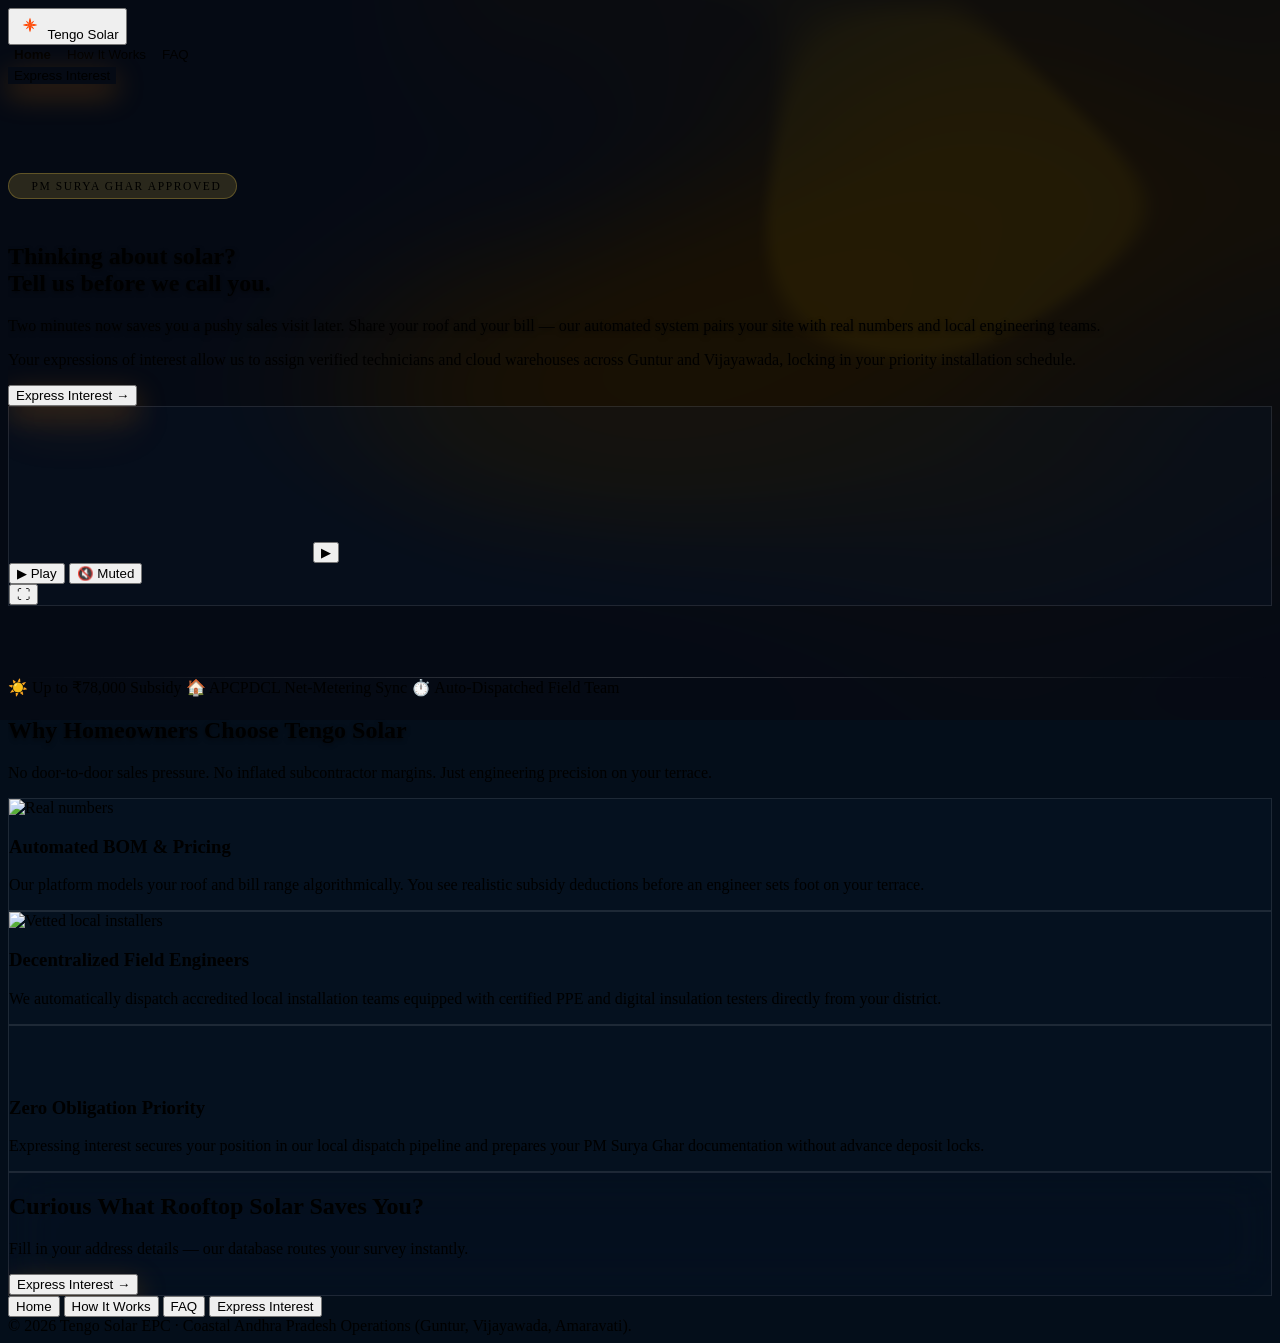
==== index.html @ feb2b3e4 "Change greeting from 'Hello' to 'Goodbye'" ====
<!DOCTYPE html>
<html class="dark" lang="en">
<head>
<meta charset="utf-8">
<meta content="width=device-width, initial-scale=1.0" name="viewport">
    <title>TENGOSOLAR — On-Demand Rooftop Solar in Andhra Pradesh</title>
    <link rel="icon" type="image/png" sizes="48x48" href="/favicon-48x48.png">
    <meta name="description" content="Tengosolar is an upcoming Indian renewable EPC platform solving everyday energy problems with a decentralized, on-demand approach. We provide Tier-1 solar systems, expert installation, and hassle-free PM Surya Ghar subsidy processing.">
    <meta name="robots" content="index, follow">

    <!-- Open Graph Tags -->
    <meta property="og:title" content="TENGOSOLAR — Rooftop Solar in Andhra Pradesh">
    <meta property="og:description" content="Decentralized on-demand solar EPC. Zero power bills with PM Surya Ghar subsidy integration.">
    <meta property="og:url" content="https://tengosolar.com">
    <meta property="og:type" content="website">

    <script src="https://cdn.tailwindcss.com?plugins=forms,container-queries"></script>
    <script id="tailwind-config">
        tailwind.config = {
            darkMode: "class",
            theme: {
                extend: {
                    colors: {
                        "primary-fixed-dim": "#eec200",
                        "surface-container-high": "#202b38",
                        "sky-rim": "#1A3550",
                        "on-secondary": "#053900",
                        "on-background": "#d8e3f5",
                        "surface-variant": "#2b3643",
                        "tertiary-container": "#ffcc8a",
                        "text-muted": "#d1d5db",
                        "secondary-fixed": "#79ff5b",
                        "on-primary": "#3c2f00",
                        "surface": "#091420",
                        "on-secondary-container": "#0f6d00",
                        "surface-container-low": "#121c29",
                        "cyber-lime": "#39FF14",
                        "background": "#091420",
                        "sky-mid": "#0E2038",
                        "primary": "#fff0cc",
                        "text-body": "#e5e7eb",
                        "sun-core": "#FFD84D",
                        "sky-deep": "#071525",
                        "sky-void": "#040E1A",
                        "sun-deep": "#E07B0A",
                        "leaf": "#22C55E",
                        "cyan": "#06B6D4"
                    },
                    borderRadius: {
                        "DEFAULT": "0.25rem",
                        "lg": "0.5rem",
                        "xl": "0.75rem",
                        "full": "9999px"
                    },
                    spacing: {
                        "section": "80px",
                        "nav-max": "900px",
                        "medium": "18px",
                        "standard": "24px",
                        "tight": "8px",
                        "container-max": "1000px",
                        "large": "48px"
                    },
                    fontFamily: {
                        "data-mono": ["JetBrains Mono", "monospace"],
                        "headline-sm": ["Outfit", "sans-serif"],
                        "headline-lg-mobile": ["Outfit", "sans-serif"],
                        "headline-lg": ["Outfit", "sans-serif"],
                        "body-lg": ["Inter", "sans-serif"],
                        "label-caps": ["JetBrains Mono", "monospace"],
                        "headline-md": ["Outfit", "sans-serif"],
                        "button": ["Inter", "sans-serif"],
                        "body-md": ["Inter", "sans-serif"]
                    }
                }
            }
        }
    </script>

    <link href="https://fonts.googleapis.com/css2?family=Inter:wght@400;500;600&family=JetBrains+Mono:wght@400;600;700&family=Outfit:wght@400;500;600;700;800;900&display=swap" rel="stylesheet">
    <script src="https://cdnjs.cloudflare.com/ajax/libs/jspdf/2.5.1/jspdf.umd.min.js"></script>
    <script src="https://cdn.jsdelivr.net/npm/@supabase/supabase-js@2"></script>

    <style>
        body {
            background-color: #040E1A;
            color: theme("colors.on-background");
            min-height: 100vh;
            display: flex;
            flex-direction: column;
            overflow-x: hidden;
        }
        .text-shadow-subtle {
            text-shadow: 0 2px 4px rgba(0, 0, 0, 0.5);
        }
        .glass-card {
            background: rgba(14, 32, 56, 0.2);
            backdrop-filter: blur(24px);
            border: 1px solid rgba(255, 255, 255, 0.1);
        }
        .glass-card-dark {
            background: rgba(4, 14, 26, 0.65);
            backdrop-filter: blur(24px);
            border: 1px solid rgba(255, 255, 255, 0.12);
        }
        .glow-shadow {
            box-shadow: 0 10px 30px rgba(224, 123, 10, 0.3);
        }
        .pulse-dot {
            animation: pulse 2s infinite;
        }
        @keyframes pulse {
            0% { opacity: 1; transform: scale(1); }
            50% { opacity: 0.5; transform: scale(1.2); }
            100% { opacity: 1; transform: scale(1); }
        }
        .reveal {
            opacity: 0;
            transform: translateY(30px);
            transition: all 0.8s ease-out;
        }
        .reveal.active {
            opacity: 1;
            transform: translateY(0);
        }
        @keyframes fadeinView {
            from { opacity: 0; transform: translateY(6px); }
            to { opacity: 1; transform: translateY(0); }
        }

        /* Form Inputs */
        .form-input, .form-select, textarea.form-input {
            background-color: rgba(4, 14, 26, 0.8) !important;
            backdrop-filter: blur(10px);
            border: 1px solid rgba(255, 255, 255, 0.2) !important;
            color: #ffffff !important;
            border-radius: theme("borderRadius.DEFAULT");
            padding: 0.7rem 0.9rem;
            width: 100%;
            font-family: theme("fontFamily.body-md");
            font-size: 0.9rem;
            transition: all 0.2s ease;
            outline: none !important;
            box-shadow: none !important;
        }
        .form-input:focus, .form-select:focus, textarea.form-input:focus {
            border-color: theme("colors.sun-core") !important;
            background-color: #071525 !important;
            color: #ffffff !important;
            box-shadow: 0 0 0 2px rgba(255, 216, 77, 0.3) !important;
        }
        .form-input::placeholder {
            color: theme("colors.text-muted") !important;
            opacity: 0.7;
        }
        .form-select option {
            background-color: theme("colors.sky-deep");
            color: #ffffff;
        }
        .form-select:disabled {
            opacity: 0.45;
            cursor: not-allowed;
        }

        .progress-bar-container {
            background-color: rgba(255, 255, 255, 0.1);
            border-radius: theme("borderRadius.full");
            height: 4px;
            overflow: hidden;
            margin-bottom: 2rem;
        }
        .progress-bar-fill {
            background: linear-gradient(90deg, theme("colors.sun-deep"), theme("colors.sun-core"));
            height: 100%;
            width: 0%;
            transition: width 0.35s ease;
        }
        .eyebrow {
            display: inline-flex;
            align-items: center;
            gap: 0.5rem;
            font-family: theme("fontFamily.label-caps");
            font-size: 0.72rem;
            letter-spacing: 0.14em;
            text-transform: uppercase;
            color: theme("colors.sun-core");
            background: rgba(255, 216, 77, 0.15);
            backdrop-filter: blur(4px);
            border: 1px solid rgba(255, 216, 77, 0.25);
            padding: 0.4rem 0.9rem;
            border-radius: 999px;
            margin-bottom: 1.5rem;
        }
        .hero-bg {
            position: relative;
            padding: 5.5rem 0 4.5rem;
            overflow: hidden;
        }
        .hero-bg::after {
            content: "";
            position: absolute;
            left: 0; right: 0; bottom: 0;
            height: 1px;
            background: linear-gradient(90deg, transparent, rgba(255, 255, 255, 0.2), transparent);
        }
        details.faq-item {
            background: rgba(14, 32, 56, 0.2);
            backdrop-filter: blur(16px);
            border: 1px solid rgba(255, 255, 255, 0.1);
            border-radius: theme("borderRadius.lg");
            overflow: hidden;
            margin-bottom: 0.7rem;
        }
        details.faq-item summary {
            padding: 1rem 1.2rem;
            cursor: pointer;
            font-weight: 600;
            color: #fff;
            font-size: 0.9rem;
            list-style: none;
            display: flex;
            justify-content: space-between;
            align-items: center;
            gap: 1rem;
        }
        details.faq-item summary::-webkit-details-marker {
            display: none;
        }
        details.faq-item summary::after {
            content: "+";
            color: theme("colors.sun-core");
            font-size: 1.3rem;
            flex-shrink: 0;
            transition: transform 0.2s ease;
        }
        details.faq-item[open] summary::after {
            transform: rotate(45deg);
        }
        details.faq-item .faq-body {
            padding: 0 1.2rem 1.1rem;
            color: theme("colors.text-muted");
            font-size: 0.85rem;
            line-height: 1.6;
        }
        .seg {
            display: grid;
            grid-template-columns: 1fr 1fr;
            gap: 0.6rem;
        }
        .seg-btn {
            background: rgba(4, 14, 26, 0.5);
            backdrop-filter: blur(8px);
            border: 1px solid rgba(255, 255, 255, 0.1);
            border-radius: theme("borderRadius.DEFAULT");
            color: theme("colors.text-muted");
            font-size: 0.88rem;
            font-weight: 600;
            padding: 0.7rem;
            cursor: pointer;
            text-align: center;
            transition: all 0.15s ease;
        }
        .seg-btn.active {
            border-color: theme("colors.sun-core");
            color: theme("colors.sun-core");
            background: rgba(255, 216, 77, 0.1);
        }
        .check-row {
            display: flex;
            align-items: center;
            gap: 0.5rem;
            margin-top: 0.55rem;
            font-size: 0.8rem;
            color: theme("colors.text-muted");
            cursor: pointer;
        }
        .check-row input[type="checkbox"] {
            width: 16px;
            height: 16px;
            accent-color: theme("colors.sun-core");
            cursor: pointer;
        }

        /* Validation Alerts */
        .field-error {
            display: none;
            color: #ffb4ab !important;
            font-size: 0.75rem;
            margin-top: 0.35rem;
            font-weight: 500;
        }
        .field.invalid input, .field.invalid select, .field.invalid textarea {
            border: 1.5px solid #ffb4ab !important;
            background-color: rgba(147, 0, 10, 0.2) !important;
        }
        .field.invalid .field-error {
            display: block !important;
        }

        #toast {
            position: fixed;
            bottom: 1.5rem;
            left: 50%;
            transform: translateX(-50%) translateY(20px);
            background: rgba(14, 32, 56, 0.95);
            backdrop-filter: blur(12px);
            border: 1px solid #ffb4ab;
            color: #fff;
            font-size: 0.88rem;
            font-weight: 500;
            padding: 0.8rem 1.4rem;
            border-radius: theme("borderRadius.lg");
            opacity: 0;
            visibility: hidden;
            transition: all 0.25s ease;
            z-index: 999;
            box-shadow: 0 10px 30px rgba(0,0,0,0.5);
        }
        #toast.show {
            opacity: 1;
            visibility: visible;
            transform: translateX(-50%) translateY(0);
        }
        .btn-ghost {
            background: rgba(255, 255, 255, 0.05);
            backdrop-filter: blur(8px);
            border: 1px solid rgba(255, 255, 255, 0.15);
            color: #fff;
            font-weight: 600;
            font-size: 0.9rem;
            padding: 0.75rem 1.4rem;
            border-radius: theme("borderRadius.lg");
            cursor: pointer;
            transition: border-color 0.2s;
        }
        .btn-ghost:hover {
            border-color: theme("colors.sun-core");
        }
        .icon-sprite {
            width: 48px;
            height: 48px;
            background-image: url(https://lh3.googleusercontent.com/aida-public/[base64]);
            background-size: 200% 200%;
            display: inline-block;
        }
        .icon-leaf { background-position: 100% 100%; }
        .bg-architectural {
            background-image: url(https://lh3.googleusercontent.com/aida-public/[base64]);
            background-size: cover;
            background-position: center;
            background-attachment: fixed;
            position: relative;
        }
        .bg-architectural::before {
            content: "";
            position: absolute;
            inset: 0;
            background: rgba(4, 14, 26, 0.75);
            backdrop-filter: blur(4px);
        }
        #shader-container {
            position: fixed;
            inset: 0;
            width: 100%;
            height: 100%;
            z-index: -10;
            pointer-events: none;
        }
        .nav-link {
            background: none;
            border: none;
            color: theme("colors.text-muted");
            text-decoration: none;
            cursor: pointer;
            transition: color 0.15s ease;
        }
        .nav-link:hover { color: #fff; }
        .nav-link.active {
            color: theme("colors.sun-core");
            border-bottom: 2px solid theme("colors.sun-core");
            padding-bottom: 4px;
            font-weight: bold;
        }
        .view {
            display: none !important;
            width: 100%;
            min-height: calc(100vh - 70px);
        }
        .view.active {
            display: block !important;
            position: relative;
            animation: fadeinView 0.4s ease forwards;
        }
        main {
            display: block !important;
            overflow: hidden;
        }
    </style>
</head>
<body class="font-body-md text-body-md antialiased relative overflow-x-hidden">

<!-- Ambient Solar Background Shader -->
<div id="shader-container">
    <div class="fixed inset-0 w-full h-full" style="display:block;">
        <canvas id="shader-canvas-ANIMATION_19" style="display:block;width:100%;height:100%" width="1280" height="720"></canvas>
        <script>
        (function() {
            const canvas = document.getElementById('shader-canvas-ANIMATION_19');
            function syncSize() {
                const w = canvas.clientWidth || 1280;
                const h = canvas.clientHeight || 720;
                if (canvas.width !== w || canvas.height !== h) {
                    canvas.width = w;
                    canvas.height = h;
                }
            }
            if (typeof ResizeObserver !== 'undefined') {
                new ResizeObserver(syncSize).observe(canvas);
            }
            syncSize();

            const gl = canvas.getContext('webgl') || canvas.getContext('experimental-webgl');
            if (!gl) return;
            const vs = `attribute vec2 a_position;
            varying vec2 v_texCoord;
            void main() {
                v_texCoord = a_position * 0.5 + 0.5;
                gl_Position = vec4(a_position, 0.0, 1.0);
            }`;
            const fs = `precision highp float;
            varying vec2 v_texCoord;
            uniform float u_time;
            uniform vec2 u_resolution;
            uniform vec2 u_mouse;

            float hash(vec2 p) {
                return fract(sin(dot(p, vec2(127.1, 311.7))) * 43758.5453123);
            }

            float noise(vec2 p) {
                vec2 i = floor(p);
                vec2 f = fract(p);
                f = f * f * (3.0 - 2.0 * f);
                return mix(mix(hash(i + vec2(0.0, 0.0)), hash(i + vec2(1.0, 0.0)), f.x),
                           mix(hash(i + vec2(0.0, 1.0)), hash(i + vec2(1.0, 1.0)), f.x), f.y);
            }

            void main() {
                vec2 uv = v_texCoord;
                vec2 mouse = u_mouse / u_resolution;
                vec3 color = vec3(0.02, 0.04, 0.08); 
                float n1 = noise(uv * 1.5 + u_time * 0.05);
                float n2 = noise(uv * 3.0 - u_time * 0.08 + n1 * 0.3);
                vec3 solarGold = vec3(1.0, 0.84, 0.0);
                vec3 solarAmber = vec3(0.96, 0.65, 0.14);
                float dist = distance(uv, mouse);
                float mouseGlow = smoothstep(0.35, 0.0, dist) * 0.2;
                float filaments = smoothstep(0.3, 0.8, n1 * 0.6 + n2 * 0.4 + mouseGlow);
                color = mix(color, solarAmber * 0.1, filaments);
                color = mix(color, solarGold, smoothstep(0.7, 0.75, n2) * 0.05);
                gl_FragColor = vec4(color, 1.0);
            }`;

            function cs(type, src) {
                const s = gl.createShader(type);
                gl.shaderSource(s, src);
                gl.compileShader(s);
                return s;
            }
            const prog = gl.createProgram();
            gl.attachShader(prog, cs(gl.VERTEX_SHADER, vs));
            gl.attachShader(prog, cs(gl.FRAGMENT_SHADER, fs));
            gl.linkProgram(prog);
            gl.useProgram(prog);
            const buf = gl.createBuffer();
            gl.bindBuffer(gl.ARRAY_BUFFER, buf);
            gl.bufferData(gl.ARRAY_BUFFER, new Float32Array([-1,-1, 1,-1, -1,1, 1,1]), gl.STATIC_DRAW);
            const pos = gl.getAttribLocation(prog, 'a_position');
            gl.enableVertexAttribArray(pos);
            gl.vertexAttribPointer(pos, 2, gl.FLOAT, false, 0, 0);

            const uTime = gl.getUniformLocation(prog, 'u_time');
            const uRes = gl.getUniformLocation(prog, 'u_resolution');
            const uMouse = gl.getUniformLocation(prog, 'u_mouse');

            let mouse = { x: canvas.width / 2, y: canvas.height / 2 };
            window.addEventListener('mousemove', (event) => {
                const rect = canvas.getBoundingClientRect();
                if (rect.width && rect.height) {
                    const nx = (event.clientX - rect.left) / rect.width;
                    const ny = 1.0 - (event.clientY - rect.top) / rect.height;
                    mouse.x = nx * canvas.width;
                    mouse.y = ny * canvas.height;
                }
            });

            function render(t) {
                if (typeof ResizeObserver === 'undefined') syncSize();
                gl.viewport(0, 0, canvas.width, canvas.height);
                if (uTime) gl.uniform1f(uTime, t * 0.001);
                if (uRes) gl.uniform2f(uRes, canvas.width, canvas.height);
                if (uMouse) gl.uniform2f(uMouse, mouse.x, mouse.y);
                gl.drawArrays(gl.TRIANGLE_STRIP, 0, 4);
                requestAnimationFrame(render);
            }
            render(0);
        })();
        </script>
    </div>
</div>

<!-- Top Navigation -->
<nav class="fixed top-0 w-full z-50 bg-sky-mid/70 backdrop-blur-xl border-b border-white/10 shadow-[0_4px_20px_rgba(224,123,10,0.1)]">
    <div class="flex justify-between items-center px-standard py-medium max-w-nav-max mx-auto">
        <button class="nav-brand font-headline-md text-headline-md font-bold text-sun-core tracking-tighter flex items-center gap-2 cursor-pointer bg-transparent border-none p-0" onclick="goTo('home')">
            <svg class="logo-mark" height="28" style="flex-shrink:0;" viewBox="0 0 200 200" width="28">
                <defs>
                    <radialGradient cx="100" cy="100" gradientUnits="userSpaceOnUse" id="rg1_nav" r="66">
                        <stop offset="0%" stop-color="#FFFAAA"></stop>
                        <stop offset="28%" stop-color="#FFC200"></stop>
                        <stop offset="70%" stop-color="#FF7800"></stop>
                        <stop offset="100%" stop-color="#FF4400"></stop>
                    </radialGradient>
                    <filter height="180%" id="f1_nav" width="180%" x="-40%" y="-40%">
                        <feGaussianBlur result="blur" stdDeviation="3"></feGaussianBlur>
                        <feMerge><feMergeNode in="blur"></feMergeNode><feMergeNode in="SourceGraphic"></feMergeNode></feMerge>
                    </filter>
                </defs>
                <g filter="url(#f1_nav)" transform="translate(100,100)">
                    <polygon fill="url(#rg1_nav)" points="0,-52 -8,-22 0,-13 8,-22"></polygon>
                    <polygon fill="url(#rg1_nav)" points="0,-52 -8,-22 0,-13 8,-22" transform="rotate(90)"></polygon>
                    <polygon fill="url(#rg1_nav)" points="0,-52 -8,-22 0,-13 8,-22" transform="rotate(180)"></polygon>
                    <polygon fill="url(#rg1_nav)" points="0,-52 -8,-22 0,-13 8,-22" transform="rotate(270)"></polygon>
                    <polygon fill="url(#rg1_nav)" opacity="0.82" points="0,-42 -5,-19 0,-13 5,-19" transform="rotate(45)"></polygon>
                    <polygon fill="url(#rg1_nav)" opacity="0.82" points="0,-42 -5,-19 0,-13 5,-19" transform="rotate(135)"></polygon>
                    <polygon fill="url(#rg1_nav)" opacity="0.82" points="0,-42 -5,-19 0,-13 5,-19" transform="rotate(225)"></polygon>
                    <polygon fill="url(#rg1_nav)" opacity="0.82" points="0,-42 -5,-19 0,-13 5,-19" transform="rotate(315)"></polygon>
                    <circle fill="url(#rg1_nav)" r="13.5"></circle>
                    <circle fill="#FFFEF0" opacity="0.96" r="3.2"></circle>
                </g>
            </svg>
            <span class="bg-gradient-to-r from-white to-sun-core bg-clip-text text-transparent">Tengo Solar</span>
        </button>
        <div class="hidden md:flex items-center gap-standard font-label-caps text-label-caps">
            <button class="nav-link active text-white" data-view="home" onclick="goTo('home')">Home</button>
            <button class="nav-link text-white" data-view="how" onclick="goTo('how')">How It Works</button>
            <button class="nav-link text-white" data-view="faq" onclick="goTo('faq')">FAQ</button>
        </div>
        <button class="bg-gradient-to-r from-sun-core to-sun-deep text-on-primary font-button text-button px-standard py-tight rounded-full glow-shadow hover:scale-95 duration-150 transition-transform nav-link" data-view="contact" onclick="goTo('contact')">Express Interest</button>
    </div>
</nav>

<!-- Main Container -->
<main class="pt-[70px] z-10 w-full relative h-full">

<!-- ══════════ HOME VIEW ══════════ -->
<section class="view active" id="view-home">
    <div class="hero-bg relative">
        <div class="max-w-container-max mx-auto px-standard relative z-10 pt-6">
            <div class="flex flex-col md:flex-row items-center gap-8">
                <div class="flex-1 text-center md:text-left">
                    <span class="eyebrow"><span class="pulse-dot w-[6px] h-[6px] rounded-full bg-cyber-lime inline-block"></span> PM Surya Ghar Approved</span>
                    <h1 class="font-headline-lg-mobile md:font-headline-lg text-headline-lg-mobile md:text-headline-lg text-white mb-4 text-shadow-subtle">
                        Thinking about solar?<br>Tell us <span class="text-sun-core">before</span> we call you.
                    </h1>
                    <p class="text-text-body text-base md:text-lg max-w-[480px] mx-auto md:mx-0 mb-4 text-shadow-subtle">
                        Two minutes now saves you a pushy sales visit later. Share your roof and your bill — our automated system pairs your site with real numbers and local engineering teams.
                    </p>
                    <p class="text-text-muted text-sm max-w-[480px] mx-auto md:mx-0 mb-8">
                        Your expressions of interest allow us to assign verified technicians and cloud warehouses across Guntur and Vijayawada, locking in your priority installation schedule.
                    </p>
                    <button class="bg-gradient-to-r from-sun-core to-sun-deep text-on-primary font-button text-button px-[1.8rem] py-[0.85rem] rounded-md glow-shadow hover:-translate-y-1 duration-150 transition-transform inline-flex items-center gap-2 cursor-pointer" onclick="goTo('contact')">
                        Express Interest →
                    </button>
                </div>

                <!-- Video Showcase -->
                <div class="flex-1 w-full glass-card rounded-2xl overflow-hidden p-2.5 relative group">
                    <div class="w-full aspect-video rounded-xl overflow-hidden relative shadow-2xl bg-sky-deep/80 flex items-center justify-center">
                        <video 
                            id="heroVideo" 
                            class="w-full h-full object-cover rounded-xl cursor-pointer" 
                            playsinline 
                            preload="metadata" 
                            poster="https://lh3.googleusercontent.com/aida-public/[base64]" 
                            onclick="togglePlayPause()">
                            <source src="advideo.mp4" type="video/mp4">
                            Your browser does not support the video tag.
                        </video>

                        <button 
                            id="centerPlayBtn" 
                            class="absolute w-16 h-16 rounded-full bg-sun-core/90 text-sky-void shadow-2xl flex items-center justify-center text-2xl pl-1 transition-transform transform hover:scale-110 active:scale-95 z-20 cursor-pointer backdrop-blur-sm" 
                            onclick="togglePlayPause()" 
                            aria-label="Play Video">
                            ▶
                        </button>

                        <div class="absolute bottom-0 inset-x-0 p-4 bg-gradient-to-t from-sky-void/90 via-sky-void/50 to-transparent flex items-center justify-between z-20 opacity-0 group-hover:opacity-100 transition-opacity duration-300">
                            <div class="flex items-center gap-3">
                                <button 
                                    id="playPauseBtn" 
                                    onclick="togglePlayPause()" 
                                    class="bg-white/10 hover:bg-white/20 text-white rounded-lg px-3 py-1.5 text-xs font-semibold backdrop-blur-md border border-white/10 flex items-center gap-1.5 transition-colors cursor-pointer">
                                    <span id="playIcon">▶ Play</span>
                                </button>
                                <button 
                                    id="muteBtn" 
                                    onclick="toggleMute()" 
                                    class="bg-white/10 hover:bg-white/20 text-white rounded-lg px-3 py-1.5 text-xs font-semibold backdrop-blur-md border border-white/10 flex items-center gap-1.5 transition-colors cursor-pointer">
                                    <span id="muteIcon">🔇 Muted</span>
                                </button>
                            </div>
                            <button 
                                onclick="toggleFullscreen()" 
                                class="bg-white/10 hover:bg-white/20 text-white rounded-lg px-3 py-1.5 text-xs font-semibold backdrop-blur-md border border-white/10 transition-colors cursor-pointer" 
                                title="Fullscreen">
                                ⛶
                            </button>
                        </div>
                    </div>
                </div>
            </div>
        </div>
    </div>

    <!-- Center Trust Badges -->
    <div class="px-standard relative z-10">
        <div class="flex justify-center items-center gap-3 flex-wrap py-2.5 px-6 my-6 border border-white/10 bg-sky-mid/40 backdrop-blur-md rounded-full max-w-fit mx-auto shadow-lg reveal active">
            <span class="flex items-center gap-2 text-sm text-text-body bg-white/5 border border-white/10 px-3 py-1.5 rounded-full">☀️ Up to ₹78,000 Subsidy</span>
            <span class="flex items-center gap-2 text-sm text-text-body bg-white/5 border border-white/10 px-3 py-1.5 rounded-full">🏠 APCPDCL Net-Metering Sync</span>
            <span class="flex items-center gap-2 text-sm text-text-body bg-white/5 border border-white/10 px-3 py-1.5 rounded-full">⏱️ Auto-Dispatched Field Team</span>
        </div>
    </div>

    <!-- Value Proposition Cards -->
    <div class="py-[4.5rem] px-standard max-w-container-max mx-auto relative z-10 reveal active">
        <div class="text-center mb-12">
            <h2 class="font-headline-md text-headline-md text-white mb-3 text-shadow-subtle">Why Homeowners Choose Tengo Solar</h2>
            <p class="text-text-muted text-base max-w-[480px] mx-auto">No door-to-door sales pressure. No inflated subcontractor margins. Just engineering precision on your terrace.</p>
        </div>
        <div class="grid grid-cols-1 md:grid-cols-3 gap-6">
            <div class="glass-card rounded-xl p-[1.8rem] text-center hover:-translate-y-2 transition-transform duration-300">
                <img alt="Real numbers" class="w-24 h-24 mx-auto mb-4 object-contain filter drop-shadow-[0_0_15px_rgba(224,123,10,0.4)]" src="https://lh3.googleusercontent.com/aida-public/[base64]">
                <h3 class="font-headline-sm text-lg text-white mb-2">Automated BOM &amp; Pricing</h3>
                <p class="text-text-muted text-sm">Our platform models your roof and bill range algorithmically. You see realistic subsidy deductions before an engineer sets foot on your terrace.</p>
            </div>
            <div class="glass-card rounded-xl p-[1.8rem] text-center hover:-translate-y-2 transition-transform duration-300">
                <img alt="Vetted local installers" class="w-24 h-24 mx-auto mb-4 object-contain filter drop-shadow-[0_0_15px_rgba(224,123,10,0.4)]" src="https://lh3.googleusercontent.com/aida-public/[base64]">
                <h3 class="font-headline-sm text-lg text-white mb-2">Decentralized Field Engineers</h3>
                <p class="text-text-muted text-sm">We automatically dispatch accredited local installation teams equipped with certified PPE and digital insulation testers directly from your district.</p>
            </div>
            <div class="glass-card rounded-xl p-[1.8rem] text-center hover:-translate-y-2 transition-transform duration-300">
                <div class="icon-sprite icon-leaf mx-auto mb-4 scale-125"></div>
                <h3 class="font-headline-sm text-lg text-white mb-2">Zero Obligation Priority</h3>
                <p class="text-text-muted text-sm">Expressing interest secures your position in our local dispatch pipeline and prepares your PM Surya Ghar documentation without advance deposit locks.</p>
            </div>
        </div>
    </div>

    <!-- CTA Banner -->
    <div class="text-center py-[4rem] px-standard bg-architectural reveal active">
        <div class="relative z-10 max-w-2xl mx-auto glass-card p-10 rounded-2xl">
            <h2 class="font-headline-md text-2xl text-white mb-3">Curious What Rooftop Solar Saves You?</h2>
            <p class="text-text-body text-base mb-8">Fill in your address details — our database routes your survey instantly.</p>
            <button class="bg-gradient-to-r from-sun-core to-sun-deep text-on-primary font-button text-button px-[2rem] py-[1rem] rounded-md glow-shadow hover:-translate-y-1 duration-150 transition-transform inline-flex items-center gap-2 cursor-pointer" onclick="goTo('contact')">
                Express Interest →
            </button>
        </div>
    </div>
</section>

<!-- ══════════ HOW IT WORKS VIEW ══════════ -->
<section class="view" id="view-how">
    <div class="text-center py-[4rem] px-standard relative">
        <h1 class="font-headline-lg-mobile md:text-[2.5rem] text-white mb-3 font-bold text-shadow-subtle">How It Works</h1>
        <p class="text-text-muted text-base max-w-[460px] mx-auto">From instant digital allocation to switching on your bidirectional net meter.</p>
    </div>
    <div class="max-w-[620px] mx-auto px-standard pb-[4.5rem] flex flex-col gap-5 relative z-10 reveal active">
        <div class="glass-card rounded-xl p-[1.4rem] px-[1.6rem] flex gap-5 items-start">
            <div class="font-data-mono text-base font-bold text-sun-core bg-sun-core/10 border border-sun-core/25 w-[36px] h-[36px] rounded-full flex items-center justify-center shrink-0">1</div>
            <div>
                <h3 class="font-headline-sm text-[1.1rem] text-white mb-1">Enter Your Rooftop Address</h3>
                <p class="text-text-muted text-[0.9rem]">Select your district and mandal. The platform algorithmically checks solar irradiance and runs a preliminary bill-to-kW calculation.</p>
            </div>
        </div>
        <div class="glass-card rounded-xl p-[1.4rem] px-[1.6rem] flex gap-5 items-start">
            <div class="font-data-mono text-base font-bold text-sun-core bg-sun-core/10 border border-sun-core/25 w-[36px] h-[36px] rounded-full flex items-center justify-center shrink-0">2</div>
            <div>
                <h3 class="font-headline-sm text-[1.1rem] text-white mb-1">Automated Engineer Allocation</h3>
                <p class="text-text-muted text-[0.9rem]">Our database trigger auto-assigns the closest certified technician who receives site coordinates and navigation details on their field portal.</p>
            </div>
        </div>
        <div class="glass-card rounded-xl p-[1.4rem] px-[1.6rem] flex gap-5 items-start">
            <div class="font-data-mono text-base font-bold text-sun-core bg-sun-core/10 border border-sun-core/25 w-[36px] h-[36px] rounded-full flex items-center justify-center shrink-0">3</div>
            <div>
                <h3 class="font-headline-sm text-[1.1rem] text-white mb-1">Rooftop Technical Survey</h3>
                <p class="text-text-muted text-[0.9rem]">The engineer measures cable runs, verifies your APCPDCL consumer service number, and inspects RCC anchor points directly on-site.</p>
            </div>
        </div>
        <div class="glass-card rounded-xl p-[1.4rem] px-[1.6rem] flex gap-5 items-start">
            <div class="font-data-mono text-base font-bold text-sun-core bg-sun-core/10 border border-sun-core/25 w-[36px] h-[36px] rounded-full flex items-center justify-center shrink-0">4</div>
            <div>
                <h3 class="font-headline-sm text-[1.1rem] text-white mb-1">Warehouse Dispatch &amp; Installation</h3>
                <p class="text-text-muted text-[0.9rem]">Tier-1 bifacial panels, dual-MPPT inverters, and structural rails are dispatched from local partner stockists straight to your doorstep.</p>
            </div>
        </div>
        <div class="glass-card rounded-xl p-[1.4rem] px-[1.6rem] flex gap-5 items-start">
            <div class="font-data-mono text-base font-bold text-sun-core bg-sun-core/10 border border-sun-core/25 w-[36px] h-[36px] rounded-full flex items-center justify-center shrink-0">5</div>
            <div>
                <h3 class="font-headline-sm text-[1.1rem] text-white mb-1">Net-Meter Testing &amp; Direct Subsidy</h3>
                <p class="text-text-muted text-[0.9rem]">DISCOM commissions the bidirectional meter. Your ₹78,000 central subsidy is credited directly to your bank account via DBT.</p>
            </div>
        </div>
    </div>
    <div class="text-center py-[4rem] px-standard bg-architectural reveal active">
        <div class="relative z-10 max-w-2xl mx-auto glass-card p-10 rounded-2xl">
            <h2 class="font-headline-md text-2xl text-white mb-3">Ready for Step One?</h2>
            <p class="text-text-body text-base mb-8">It takes under two minutes to start your solar journey.</p>
            <button class="bg-gradient-to-r from-sun-core to-sun-deep text-on-primary font-button text-button px-[2rem] py-[1rem] rounded-md glow-shadow hover:-translate-y-1 duration-150 transition-transform inline-flex items-center gap-2 cursor-pointer" onclick="goTo('contact')">
                Express Interest →
            </button>
        </div>
    </div>
</section>

<!-- ══════════ FAQ VIEW ══════════ -->
<section class="view" id="view-faq">
    <div class="text-center py-[4rem] px-standard relative">
        <h1 class="font-headline-lg-mobile md:text-[2.5rem] text-white mb-3 font-bold text-shadow-subtle">Frequently Asked Questions</h1>
        <p class="text-text-muted text-base max-w-[460px] mx-auto">Clear answers about subsidies, DISCOM feasibility, and equipment safety.</p>
    </div>
    <div class="max-w-[680px] mx-auto px-standard pb-[4.5rem] flex flex-col relative z-10 reveal active">
        <div class="relative z-10">
            <details class="faq-item glass-card">
                <summary>How does the ₹78,000 PM Surya Ghar subsidy get credited?</summary>
                <div class="faq-body">Under the central scheme, residential rooftop installations up to 2 kW receive ₹60,000. An additional 1 kW adds ₹18,000, maxing out at ₹78,000 for 3 kW and higher systems. Following APCPDCL inspection and commissioning, the subsidy is disbursed directly to your Aadhaar-linked bank account within 30 days.</div>
            </details>
            <details class="faq-item glass-card">
                <summary>Does expressing interest commit me to any payment?</summary>
                <div class="faq-body">Not at all. Submitting an expression of interest only registers your terrace in our feasibility queue. You only make decisions after reviewing the engineering assessment and formal contract.</div>
            </details>
            <details class="faq-item glass-card">
                <summary>What is APCPDCL bidirectional net-metering?</summary>
                <div class="faq-body">A net meter spins forward when you pull electricity from the grid at night, and spins backward during the afternoon as your solar panels export surplus energy. Your bimonthly bill charges only for the net consumed units.</div>
            </details>
            <details class="faq-item glass-card">
                <summary>Will drilling anchor bolts cause water leakage during monsoon rains?</summary>
                <div class="faq-body">No. Our technicians use marine-grade stainless steel anchor bolts sealed with specialized epoxy and weatherproof silicone grouting to protect RCC terrace slabs from coastal rains and cyclone winds.</div>
            </details>
            <details class="faq-item glass-card">
                <summary>How much shadow-free rooftop space do I need for a 3 kW plant?</summary>
                <div class="faq-body">A standard 3.3 kW array consists of six 550W Tier-1 bifacial panels, requiring roughly 250 to 300 square feet of unobstructed South-facing rooftop area.</div>
            </details>
        </div>
    </div>
    <div class="text-center py-[4rem] px-standard bg-architectural reveal active">
        <div class="relative z-10 max-w-2xl mx-auto glass-card p-10 rounded-2xl">
            <h2 class="font-headline-md text-2xl text-white mb-3">Got a Different Question?</h2>
            <p class="text-text-body text-base mb-8">Leave your query in the message field when expressing interest and an engineer will address it directly.</p>
            <button class="bg-gradient-to-r from-sun-core to-sun-deep text-on-primary font-button text-button px-[2rem] py-[1rem] rounded-md glow-shadow hover:-translate-y-1 duration-150 transition-transform inline-flex items-center gap-2 cursor-pointer" onclick="goTo('contact')">
                Express Interest →
            </button>
        </div>
    </div>
</section>

<!-- ══════════ CONTACT / EXPRESSION OF INTEREST VIEW ══════════ -->
<section class="view" id="view-contact">
    <div class="text-center py-[4rem] px-standard relative">
        <h1 class="font-headline-lg-mobile md:text-[2.5rem] text-white mb-3 font-bold text-shadow-subtle">Expression of Interest</h1>
        <p class="text-text-muted text-base max-w-[460px] mx-auto">Tell us what you know — our system models the rest.</p>
    </div>
    <div class="py-[1rem] pb-[5.5rem] px-standard max-w-container-max mx-auto relative z-10 reveal active">
        <div class="glass-card-dark rounded-2xl p-[2.2rem] max-w-[720px] mx-auto shadow-2xl border-white/20">
            <div class="progress-bar-container">
                <div class="progress-bar-fill" id="progressFill"></div>
            </div>

            <!-- PRIMARY SUBMISSION FORM -->
            <form class="flex flex-col gap-[1.3rem]" id="eoiForm" novalidate="">
                <div class="field" id="f-name">
                    <label class="block text-[0.85rem] font-semibold text-white mb-[0.4rem]">Full Name <span class="text-sun-core">*</span></label>
                    <input autocomplete="name" class="form-input" id="name" placeholder="e.g. K. Venkata Rao" type="text" required>
                    <div class="field-error">Please enter your full name.</div>
                </div>

                <div class="grid grid-cols-1 md:grid-cols-2 gap-5">
                    <div class="field" id="f-phone">
                        <label class="block text-[0.85rem] font-semibold text-white mb-[0.4rem]">Phone Number <span class="text-sun-core">*</span></label>
                        <input autocomplete="tel" class="form-input" id="phone" placeholder="98765 43210" type="tel" required>
                        <div class="field-error">Enter a valid 10-digit mobile number.</div>
                        <label class="check-row">
                            <input id="isWhatsapp" type="checkbox" checked>
                            <span>This number is available on WhatsApp</span>
                        </label>
                    </div>
                    <div class="field" id="f-email">
                        <label class="block text-[0.85rem] font-semibold text-white mb-[0.4rem]">Email Address <span class="text-sun-core">*</span></label>
                        <input autocomplete="email" class="form-input" id="email" placeholder="you@example.com" type="email" required>
                        <div class="field-error">Please enter a valid email address.</div>
                    </div>
                </div>

                <div class="field" id="f-email-confirm">
                    <label class="block text-[0.85rem] font-semibold text-white mb-[0.4rem]">Confirm Email <span class="text-sun-core">*</span></label>
                    <input autocomplete="off" class="form-input" id="emailConfirm" placeholder="Re-enter your email" type="email" required>
                    <div class="field-error">Emails do not match.</div>
                </div>

                <!-- Structured Location Hierarchy Block (Triggers auto_assign_territory_dispatch) -->
                <div class="border border-white/10 p-4 rounded-xl bg-black/20 flex flex-col gap-3">
                    <div class="flex items-center justify-between mb-1">
                        <label class="block text-[0.85rem] font-semibold text-white">Rooftop Location Hierarchy <span class="text-sun-core">*</span></label>
                        <span class="text-xs text-cyan bg-cyan/10 px-2.5 py-0.5 rounded-full border border-cyan/20">Auto-Dispatched Districts</span>
                    </div>

                    <div class="grid grid-cols-1 md:grid-cols-3 gap-3">
                        <div class="field" id="f-state">
                            <label class="block text-[0.78rem] text-text-muted mb-1">State <span class="text-sun-core">*</span></label>
                            <select class="form-select" id="stateSelect">
                                <option value="Andhra Pradesh" selected>Andhra Pradesh</option>
                                <option value="Telangana">Telangana</option>
                            </select>
                            <div class="field-error">Select state</div>
                        </div>

                        <div class="field" id="f-district">
                            <label class="block text-[0.78rem] text-text-muted mb-1">District <span class="text-sun-core">*</span></label>
                            <select class="form-select" id="districtSelect" required>
                                <option value="">Select District</option>
                            </select>
                            <div class="field-error">Select district</div>
                        </div>

                        <div class="field" id="f-village">
                            <label class="block text-[0.78rem] text-text-muted mb-1">Village / Mandal / Town <span class="text-sun-core">*</span></label>
                            <select class="form-select" id="villageSelect" disabled required>
                                <option value="">Select Village/Town</option>
                            </select>
                            <div class="field-error">Select village/town</div>
                        </div>
                    </div>

                    <div class="field mt-1" id="f-street-address">
                        <label class="block text-[0.78rem] text-text-muted mb-1">Street Address, Door No., Landmark &amp; Pincode <span class="text-sun-core">*</span></label>
                        <input autocomplete="street-address" class="form-input" id="streetAddress" placeholder="e.g. D.No 4-12, Near Water Tank, Main Road, Pincode 522002" type="text" required>
                        <div class="field-error">Please enter your complete street address and pincode.</div>
                    </div>
                </div>

                <!-- Property & System Preferences -->
                <div class="grid grid-cols-1 md:grid-cols-2 gap-5">
                    <div class="field">
                        <label class="block text-[0.85rem] font-semibold text-white mb-[0.5rem]">Property Type</label>
                        <div class="seg">
                            <div class="seg-btn active" data-val="home">🏠 Home</div>
                            <div class="seg-btn" data-val="business">🏢 Business</div>
                        </div>
                    </div>
                    <div class="field">
                        <label class="block text-[0.85rem] font-semibold text-white mb-[0.5rem]">Ownership</label>
                        <div class="seg" id="ownershipSeg">
                            <div class="seg-btn active" data-val="own">Own</div>
                            <div class="seg-btn" data-val="rent">Rent</div>
                        </div>
                    </div>
                </div>

                <div class="grid grid-cols-1 md:grid-cols-2 gap-5">
                    <div class="field">
                        <label class="block text-[0.85rem] font-semibold text-white mb-[0.5rem]">System Architecture</label>
                        <select class="form-select" id="systemType">
                            <option value="on_grid" selected>On-Grid (APCPDCL Net-Metering)</option>
                            <option value="hybrid">Hybrid (With Battery Storage)</option>
                            <option value="off_grid">Off-Grid (Standalone)</option>
                            <option value="unsure">Not sure / Need advice</option>
                        </select>
                    </div>
                    <div class="field">
                        <label class="block text-[0.85rem] font-semibold text-white mb-[0.5rem]">Target System Capacity</label>
                        <select class="form-select" id="systemSize">
                            <option value="3_5kw" selected>3 – 5 kW (Highest Subsidy ROI)</option>
                            <option value="under_3kw">Under 3 kW</option>
                            <option value="5_10kw">5 – 10 kW</option>
                            <option value="10kw_plus">10 kW+</option>
                            <option value="">Not sure yet</option>
                        </select>
                    </div>
                </div>

                <div class="grid grid-cols-1 md:grid-cols-2 gap-5">
                    <div class="field">
                        <label class="block text-[0.85rem] font-semibold text-white mb-[0.5rem]">Monthly Electricity Bill</label>
                        <select class="form-select" id="billRange">
                            <option value="2k_5k" selected>₹2,000 – ₹5,000 (Recommended: 3 kW)</option>
                            <option value="under_2k">Under ₹2,000</option>
                            <option value="5k_10k">₹5,000 – ₹10,000</option>
                            <option value="10k_plus">₹10,000+</option>
                            <option value="">Not sure</option>
                        </select>
                    </div>
                    <div class="field">
                        <label class="block text-[0.85rem] font-semibold text-white mb-[0.5rem]">Preferred Time to Contact</label>
                        <select class="form-select" id="preferredTime">
                            <option value="morning">Morning (9 AM – 12 PM)</option>
                            <option value="afternoon">Afternoon (12 PM – 4 PM)</option>
                            <option value="evening">Evening (4 PM – 8 PM)</option>
                            <option value="" selected>Anytime</option>
                        </select>
                    </div>
                </div>

                <div class="field">
                    <label class="block text-[0.85rem] font-semibold text-white mb-[0.5rem]">Additional Terrace Notes (Optional)</label>
                    <textarea class="form-input min-h-[90px] resize-y" id="message" placeholder="e.g. Flat RCC roof available, shadow-free from morning to evening, 3-phase meter installed."></textarea>
                </div>

                <div class="field" id="f-consent">
                    <label class="check-row !text-text-body !text-[0.88rem] !mt-2">
                        <input id="consent" type="checkbox" checked required>
                        <span>I request Tengo Solar to perform a free satellite shade analysis and estimate my APCPDCL subsidy entitlement <span class="text-sun-core">*</span></span>
                    </label>
                    <div class="field-error" id="consentError">Please confirm you are okay being contacted.</div>
                </div>

                <div class="mt-4">
                    <button class="bg-gradient-to-r from-sun-core to-sun-deep text-on-primary font-button text-button text-[1.05rem] w-full py-[1rem] rounded-md glow-shadow hover:-translate-y-1 duration-150 transition-transform flex justify-center items-center gap-2 cursor-pointer" id="submitBtn" type="submit">
                        Review Submission →
                    </button>
                </div>
                <p class="text-center text-[0.78rem] text-text-muted mt-[0.8rem]">Your information is strictly used for engineering verification and DISCOM feasibility.</p>
            </form>

            <!-- REVIEW CARD -->
            <div class="hidden" id="reviewCard">
                <h3 class="font-headline-sm text-[1.25rem] text-white mb-2">Review Your Details</h3>
                <p class="text-text-muted text-[0.9rem] mb-[1.8rem]">Verify your address and contact information before final dispatch.</p>
                <dl class="grid grid-cols-[140px_1fr] gap-y-[0.85rem] gap-x-4 text-[0.9rem] mb-[2rem] bg-black/30 p-5 rounded-xl border border-white/5" id="reviewList"></dl>
                <div class="flex gap-4">
                    <button class="btn-ghost flex-1 py-[0.9rem]" onclick="editSubmission()" type="button">← Edit</button>
                    <button class="bg-gradient-to-r from-sun-core to-sun-deep text-on-primary font-button text-button flex-1 py-[0.9rem] rounded-md glow-shadow hover:-translate-y-1 duration-150 transition-transform flex justify-center items-center gap-2 cursor-pointer" id="confirmSubmitBtn" onclick="confirmSubmission()" type="button">Confirm &amp; Submit</button>
                </div>
            </div>

            <!-- SUCCESS CONFIRMATION & AUTOMATED WHATSAPP ROUTE -->
            <div class="hidden text-center py-6" id="successCard">
                <div class="w-[72px] h-[72px] rounded-full bg-cyber-lime/10 border border-cyber-lime/30 flex items-center justify-center text-[2rem] text-cyber-lime mx-auto mb-[1.5rem]">✓</div>
                <h3 class="font-headline-sm text-[1.4rem] text-white mb-2">Submission Successful!</h3>
                <p class="text-text-muted text-[0.92rem] max-w-[500px] mx-auto mb-[1.8rem]">
                    Your inquiry has been logged in our dispatch queue. A regional field engineer has been allocated to review your APCPDCL feasibility.
                </p>

                <div class="flex items-center justify-center gap-3 mb-[1.8rem] flex-wrap">
                    <div class="font-data-mono text-[1.05rem] text-sun-core bg-sun-core/10 border border-sun-core/25 py-2.5 px-6 rounded-md" id="refId">REF-AP-XXXX</div>
                    <button class="bg-white/10 border border-white/20 text-white text-[0.85rem] font-semibold py-2.5 px-4 rounded-md cursor-pointer hover:border-sun-core transition-colors" id="copyRefBtn" onclick="copyRefId()" type="button">📋 Copy</button>
                </div>

                <!-- Instant WhatsApp Automation Button -->
                <div class="mb-6">
                    <a href="#" target="_blank" class="btn-wa-confirm bg-leaf hover:bg-leaf/90 text-sky-void font-button text-button px-6 py-3 rounded-md shadow-lg inline-flex items-center gap-2 font-bold cursor-pointer" id="waConfirmLink">
                        💬 Confirm Priority Site Visit on WhatsApp
                    </a>
                </div>

                <div class="flex flex-col items-center">
                    <button class="bg-white/10 border border-white/20 text-white font-button text-button px-6 py-2.5 rounded-md hover:border-sun-core transition-colors inline-flex items-center gap-2 cursor-pointer text-sm" id="downloadPdfBtn" onclick="downloadMyPDF()" type="button">
                        📄 Download Work Order PDF Copy
                    </button>
                    <p class="text-[0.78rem] text-text-muted max-w-[420px] mx-auto mt-3 mb-6 leading-relaxed">
                        Please save your reference ID and PDF for future communications with your assigned engineer.
                    </p>
                    <button class="btn-ghost text-xs" onclick="resetForm()">Submit Another Inquiry</button>
                </div>
            </div>
        </div>
    </div>
</section>
</main>

<!-- Footer -->
<footer class="w-full py-large mt-auto border-t border-white/10 bg-sky-void/80 backdrop-blur-md z-10 text-center text-text-muted text-[0.85rem]">
    <div class="flex justify-center gap-[1.5rem] mb-[1.2rem] flex-wrap">
        <button class="bg-transparent border-none text-text-muted hover:text-sun-core cursor-pointer transition-colors" onclick="goTo('home')">Home</button>
        <button class="bg-transparent border-none text-text-muted hover:text-sun-core cursor-pointer transition-colors" onclick="goTo('how')">How It Works</button>
        <button class="bg-transparent border-none text-text-muted hover:text-sun-core cursor-pointer transition-colors" onclick="goTo('faq')">FAQ</button>
        <button class="bg-transparent border-none text-text-muted hover:text-sun-core cursor-pointer transition-colors" onclick="goTo('contact')">Express Interest</button>
    </div>
    © <span id="year">2026</span> Tengo Solar EPC · Coastal Andhra Pradesh Operations (Guntur, Vijayawada, Amaravati).
</footer>

<div id="toast"></div>

<script>
    document.getElementById('year').textContent = new Date().getFullYear();

    /* ── LOCATION HIERARCHY DATA (ANDHRA PRADESH & TELANGANA) ── */
    const LOCATION_DATA = {
        "Andhra Pradesh": {
            "Guntur": ["Amaravati", "Guntur City", "Mangalagiri", "Tenali", "Tadikonda", "Thullur", "Medikonduru", "Pedakakani", "Other"],
            "Krishna": ["Vijayawada", "Machilipatnam", "Gudivada", "Vuyyuru", "Kankipadu", "Gannavaram", "Pamarru", "Penamaluru", "Other"],
            "NTR": ["Vijayawada Urban", "Ibrahimpatnam", "Nandigama", "Jaggayyapeta", "Tiruvuru", "Mylavaram", "Other"],
            "Palnadu": ["Narasaraopet", "Sattenapalle", "Chilakaluripet", "Piduguralla", "Vinukonda", "Other"],
            "Bapatla": ["Bapatla", "Chirala", "Repalle", "Vemuru", "Other"],
            "Prakasam": ["Ongole", "Markapur", "Kandukur", "Giddalur", "Other"],
            "Visakhapatnam": ["Visakhapatnam City", "Gajuwaka", "Anandapuram", "Pendurthi", "Other"],
            "West Godavari": ["Bhimavaram", "Tadepalligudem", "Tanuku", "Palakollu", "Other"],
            "East Godavari": ["Rajahmundry", "Kakinada", "Amalapuram", "Other"],
            "Other AP District": ["Other Mandal / Town"]
        },
        "Telangana": {
            "Hyderabad": ["Gachibowli", "Madhapur", "Kukatpally", "Jubilee Hills", "Secunderabad", "Other"],
            "Rangareddy": ["Shamshabad", "Rajendranagar", "Serilingampally", "Other"],
            "Medchal-Malkajgiri": ["Medchal", "Alwal", "Kompally", "Other"],
            "Other Telangana District": ["Other Mandal / Town"]
        }
    };

    const stateSelect = document.getElementById('stateSelect');
    const districtSelect = document.getElementById('districtSelect');
    const villageSelect = document.getElementById('villageSelect');
    const streetAddressInput = document.getElementById('streetAddress');

    function populateDistricts() {
        const state = stateSelect.value;
        districtSelect.innerHTML = '<option value="">Select District</option>';
        villageSelect.innerHTML = '<option value="">Select Village/Town</option>';
        villageSelect.disabled = true;

        if (state && LOCATION_DATA[state]) {
            districtSelect.disabled = false;
            Object.keys(LOCATION_DATA[state]).forEach(dist => {
                const opt = document.createElement('option');
                opt.value = dist;
                opt.textContent = dist;
                districtSelect.appendChild(opt);
            });
        } else {
            districtSelect.disabled = true;
        }
        updateProgress();
    }

    function populateVillages() {
        const state = stateSelect.value;
        const dist = districtSelect.value;
        villageSelect.innerHTML = '<option value="">Select Village/Town</option>';

        if (state && dist && LOCATION_DATA[state] && LOCATION_DATA[state][dist]) {
            villageSelect.disabled = false;
            LOCATION_DATA[state][dist].forEach(vlg => {
                const opt = document.createElement('option');
                opt.value = vlg;
                opt.textContent = vlg;
                villageSelect.appendChild(opt);
            });
        } else {
            villageSelect.disabled = true;
        }
        updateProgress();
    }

    stateSelect.addEventListener('change', () => {
        populateDistricts();
        setInvalid('f-state', false);
    });
    districtSelect.addEventListener('change', () => {
        populateVillages();
        setInvalid('f-district', false);
    });
    villageSelect.addEventListener('change', () => {
        updateProgress();
        setInvalid('f-village', false);
    });
    streetAddressInput.addEventListener('input', () => {
        updateProgress();
        setInvalid('f-street-address', false);
    });

    populateDistricts();

    /* ── VIDEO CONTROLS ── */
    const heroVideo = document.getElementById('heroVideo');
    const centerPlayBtn = document.getElementById('centerPlayBtn');
    const playIcon = document.getElementById('playIcon');
    const muteIcon = document.getElementById('muteIcon');

    if (heroVideo) {
        heroVideo.muted = true;
    }

    function togglePlayPause() {
        if (!heroVideo) return;
        if (heroVideo.paused || heroVideo.ended) {
            heroVideo.play();
            centerPlayBtn.classList.add('hidden');
            playIcon.textContent = '⏸ Pause';
        } else {
            heroVideo.pause();
            centerPlayBtn.classList.remove('hidden');
            playIcon.textContent = '▶ Play';
        }
    }

    function toggleMute() {
        if (!heroVideo) return;
        heroVideo.muted = !heroVideo.muted;
        muteIcon.textContent = heroVideo.muted ? '🔇 Muted' : '🔊 Sound';
    }

    function toggleFullscreen() {
        if (!heroVideo) return;
        if (heroVideo.requestFullscreen) {
            heroVideo.requestFullscreen();
        } else if (heroVideo.webkitRequestFullscreen) {
            heroVideo.webkitRequestFullscreen();
        }
    }

    if (heroVideo) {
        heroVideo.addEventListener('ended', () => {
            centerPlayBtn.classList.remove('hidden');
            playIcon.textContent = '▶ Play';
        });
    }

    /* ── NAVIGATION & SCROLL REVEAL ── */
    function handleReveals() {
        const activeView = document.querySelector('.view.active');
        if (!activeView) return;
        const reveals = activeView.querySelectorAll('.reveal');
        for (let i = 0; i < reveals.length; i++) {
            const windowHeight = window.innerHeight;
            const elementTop = reveals[i].getBoundingClientRect().top;
            const elementVisible = 80;
            if (elementTop < windowHeight - elementVisible) {
                reveals[i].classList.add('active');
            }
        }
    }
    window.addEventListener('scroll', handleReveals);
    setTimeout(handleReveals, 100);

    function goTo(name) {
        document.querySelectorAll('.view').forEach(v => v.classList.remove('active'));
        const targetView = document.getElementById('view-' + name);
        if (targetView) {
            targetView.classList.add('active');
        }
        document.querySelectorAll('.nav-link').forEach(l => l.classList.toggle('active', l.dataset.view === name));
        history.replaceState(null, '', '#' + name);
        window.scrollTo({ top: 0, behavior: 'smooth' });
        setTimeout(handleReveals, 50);
    }

    window.addEventListener('DOMContentLoaded', () => {
        const initial = location.hash.replace('#', '');
        if (['home','how','faq','contact'].includes(initial)) {
            goTo(initial);
        } else {
            goTo('home');
        }
    });

    /* ── SUPABASE BACKEND CONFIGURATION ── */
    const SUPABASE_URL = 'https://lkvhomycyufmzwtyjvbz.supabase.co';       // e.g. 'https://xxxx.supabase.co'
    const SUPABASE_ANON_KEY = 'eyJhbGciOiJIUzI1NiIsInR5cCI6IkpXVCJ9.eyJpc3MiOiJzdXBhYmFzZSIsInJlZiI6ImxrdmhvbXljeXVmbXp3dHlqdmJ6Iiwicm9sZSI6ImFub24iLCJpYXQiOjE3ODcyMzIxMDIsImV4cCI6MjEwMjgwODEwMn0.494oprs6n3dcHVFQLeYluLIsjsGQg5RPD58H3DZGorY';  // your public anon key
    let sb = null;
    if (SUPABASE_URL && SUPABASE_ANON_KEY) {
        sb = supabase.createClient(SUPABASE_URL, SUPABASE_ANON_KEY);
    }

    /* Reference Generator with District Prefix */
    const REF_LETTERS = 'ABCDEFGHJKLMNPQRSTUVWXYZ';
    function generateReferenceId(dist) {
        let prefix = (dist || 'AP').substring(0, 3).toUpperCase();
        let letters = '';
        const rand = new Uint32Array(3);
        crypto.getRandomValues(rand);
        for (let i = 0; i < 3; i++) letters += REF_LETTERS[rand[i] % REF_LETTERS.length];
        const num = Math.floor(1000 + Math.random() * 9000);
        return `TGS-${prefix}-${letters}${num}`;
    }

    let propertyType = 'home';
    document.querySelectorAll('#view-contact .seg:not(#ownershipSeg) .seg-btn').forEach(btn => {
        btn.addEventListener('click', () => {
            document.querySelectorAll('#view-contact .seg:not(#ownershipSeg) .seg-btn').forEach(b => b.classList.remove('active'));
            btn.classList.add('active');
            propertyType = btn.dataset.val;
        });
    });

    let propertyOwned = true;
    document.querySelectorAll('#ownershipSeg .seg-btn').forEach(btn => {
        btn.addEventListener('click', () => {
            document.querySelectorAll('#ownershipSeg .seg-btn').forEach(b => b.classList.remove('active'));
            btn.classList.add('active');
            propertyOwned = btn.dataset.val === 'own';
        });
    });

    const textInputIds = ['name', 'phone', 'email', 'emailConfirm'];
    function updateProgress() {
        let score = 0;
        if (document.getElementById('name').value.trim()) score++;
        if (document.getElementById('phone').value.trim()) score++;
        if (document.getElementById('email').value.trim()) score++;
        if (stateSelect.value) score += 0.25;
        if (districtSelect.value) score += 0.25;
        if (villageSelect.value) score += 0.25;
        if (streetAddressInput.value.trim()) score += 0.25;
        if (document.getElementById('consent').checked) score++;

        const total = 5;
        document.getElementById('progressFill').style.width = `${Math.min(100, (score / total) * 100)}%`;
    }

    textInputIds.forEach(id => {
        const el = document.getElementById(id);
        el.addEventListener('input', () => {
            updateProgress();
            setInvalid(`f-${id === 'emailConfirm' ? 'email-confirm' : id}`, false);
        });
    });
    document.getElementById('consent').addEventListener('change', () => {
        updateProgress();
        setInvalid('f-consent', false);
    });

    function showToast(msg) {
        const t = document.getElementById('toast');
        t.textContent = msg;
        t.classList.add('show');
        setTimeout(() => t.classList.remove('show'), 4000);
    }

    function setInvalid(fieldId, isInvalid) {
        const field = document.getElementById(fieldId);
        if (!field) return;
        if (isInvalid) {
            field.classList.add('invalid');
        } else {
            field.classList.remove('invalid');
        }
    }

    /* ── FORM VALIDATION ── */
    function validate() {
        let firstInvalidId = null;
        let failureReason = '';

        const name = document.getElementById('name').value.trim();
        const phone = document.getElementById('phone').value.trim();
        const email = document.getElementById('email').value.trim().toLowerCase();
        const emailConfirm = document.getElementById('emailConfirm').value.trim().toLowerCase();
        const streetAddress = streetAddressInput.value.trim();
        const consent = document.getElementById('consent').checked;

        if (!name) {
            setInvalid('f-name', true);
            if (!firstInvalidId) { firstInvalidId = 'name'; failureReason = 'Full name is required'; }
        } else {
            setInvalid('f-name', false);
        }

        let phoneDigits = phone.replace(/\D/g, '');
        if (phoneDigits.length === 12 && phoneDigits.startsWith('91')) {
            phoneDigits = phoneDigits.slice(2);
        } else if (phoneDigits.length === 11 && phoneDigits.startsWith('0')) {
            phoneDigits = phoneDigits.slice(1);
        }
        if (phoneDigits.length !== 10) {
            setInvalid('f-phone', true);
            if (!firstInvalidId) { firstInvalidId = 'phone'; failureReason = 'Please enter a valid 10-digit mobile number'; }
        } else {
            setInvalid('f-phone', false);
        }

        const emailPattern = /^[^\s@]+@[^\s@]+\.[^\s@]+$/;
        if (!email || !emailPattern.test(email)) {
            setInvalid('f-email', true);
            if (!firstInvalidId) { firstInvalidId = 'email'; failureReason = 'Please enter a valid email address'; }
        } else {
            setInvalid('f-email', false);
        }

        if (email !== emailConfirm) {
            setInvalid('f-email-confirm', true);
            if (!firstInvalidId) { firstInvalidId = 'emailConfirm'; failureReason = 'Emails do not match'; }
        } else {
            setInvalid('f-email-confirm', false);
        }

        if (!stateSelect.value) {
            setInvalid('f-state', true);
            if (!firstInvalidId) { firstInvalidId = 'stateSelect'; failureReason = 'Please select your state'; }
        } else {
            setInvalid('f-state', false);
        }

        if (!districtSelect.value) {
            setInvalid('f-district', true);
            if (!firstInvalidId) { firstInvalidId = 'districtSelect'; failureReason = 'Please select your district'; }
        } else {
            setInvalid('f-district', false);
        }

        if (!villageSelect.value) {
            setInvalid('f-village', true);
            if (!firstInvalidId) { firstInvalidId = 'villageSelect'; failureReason = 'Please select your village or mandal'; }
        } else {
            setInvalid('f-village', false);
        }

        if (!streetAddress) {
            setInvalid('f-street-address', true);
            if (!firstInvalidId) { firstInvalidId = 'streetAddress'; failureReason = 'Complete street address is required for dispatch'; }
        } else {
            setInvalid('f-street-address', false);
        }

        if (!consent) {
            setInvalid('f-consent', true);
            if (!firstInvalidId) { firstInvalidId = 'consent'; failureReason = 'Please accept the consent checkbox'; }
        } else {
            setInvalid('f-consent', false);
        }

        if (firstInvalidId) {
            showToast(`⚠️ ${failureReason}`);
            const target = document.getElementById(firstInvalidId);
            if (target) {
                target.focus();
                target.scrollIntoView({ behavior: 'smooth', block: 'center' });
            }
            return false;
        }

        return true;
    }

    document.getElementById('eoiForm').addEventListener('submit', (e) => {
        e.preventDefault();
        if (!validate()) return;
        showReview();
    });

    const SYSTEM_TYPE_LABELS = { on_grid: 'On-grid (APCPDCL Net-Metering)', off_grid: 'Off-grid', hybrid: 'Hybrid (with battery)', unsure: 'Not sure yet' };
    const SYSTEM_SIZE_LABELS = { under_3kw: 'Under 3 kW', '3_5kw': '3 – 5 kW (Highest Subsidy ROI)', '5_10kw': '5 – 10 kW', '10kw_plus': '10 kW+', '': 'Not sure' };
    const BILL_LABELS = { under_2k: 'Under ₹2,000', '2k_5k': '₹2,000 – ₹5,000', '5k_10k': '₹5,000 – ₹10,000', '10k_plus': '₹10,000+', '': 'Not sure' };
    const TIME_LABELS = { morning: 'Morning', afternoon: 'Afternoon', evening: 'Evening', '': 'Anytime' };

    function currentPayload() {
        const street = streetAddressInput.value.trim();
        const village = villageSelect.value;
        const district = districtSelect.value;
        const state = stateSelect.value;
        const combinedAddress = `${street}, ${village}, ${district}, ${state}`;

        return {
            name: document.getElementById('name').value.trim(),
            phone: document.getElementById('phone').value.trim(),
            is_whatsapp: document.getElementById('isWhatsapp').checked,
            email: document.getElementById('email').value.trim(),
            state: state,
            district: district,
            village: village,
            address: combinedAddress,
            city: `${village}, ${district}`,
            property_type: propertyType,
            property_owned: propertyOwned,
            system_type: document.getElementById('systemType').value,
            system_size: document.getElementById('systemSize').value || null,
            bill_range: document.getElementById('billRange').value || null,
            preferred_time: document.getElementById('preferredTime').value || null,
            message: document.getElementById('message').value.trim() || null,
            consent: document.getElementById('consent').checked,
            status: 'new'
        };
    }

    function showReview() {
        const p = currentPayload();
        document.getElementById('reviewList').innerHTML = `
            <dt class="text-text-muted">Name</dt><dd class="text-white break-words">${p.name}</dd>
            <dt class="text-text-muted">Phone</dt><dd class="text-white break-words">${p.phone}${p.is_whatsapp ? ' (WhatsApp)' : ''}</dd>
            <dt class="text-text-muted">Email</dt><dd class="text-white break-words">${p.email}</dd>
            <dt class="text-text-muted">Territory</dt><dd class="text-white break-words">${p.village}, ${p.district} (${p.state})</dd>
            <dt class="text-text-muted">Full Address</dt><dd class="text-white break-words">${p.address}</dd>
            <dt class="text-text-muted">Property</dt><dd class="text-white break-words">${p.property_type === 'business' ? 'Business' : 'Home'} · ${p.property_owned ? 'Owned' : 'Rented'}</dd>
            <dt class="text-text-muted">System Type</dt><dd class="text-white break-words">${SYSTEM_TYPE_LABELS[p.system_type]}</dd>
            <dt class="text-text-muted">Target Size</dt><dd class="text-white break-words">${SYSTEM_SIZE_LABELS[p.system_size || '']}</dd>
            <dt class="text-text-muted">Bill Range</dt><dd class="text-white break-words">${BILL_LABELS[p.bill_range || '']}</dd>
            <dt class="text-text-muted">Contact Time</dt><dd class="text-white break-words">${TIME_LABELS[p.preferred_time || '']}</dd>
            <dt class="text-text-muted">Notes</dt><dd class="text-white break-words">${p.message || '—'}</dd>
        `;
        document.getElementById('eoiForm').classList.add('hidden');
        document.getElementById('progressFill').parentElement.classList.add('hidden');
        document.getElementById('reviewCard').classList.remove('hidden');
    }

    function editSubmission() {
        document.getElementById('reviewCard').classList.add('hidden');
        document.getElementById('eoiForm').classList.remove('hidden');
        document.getElementById('progressFill').parentElement.classList.remove('hidden');
    }

    let lastSubmittedPayload = null;
    let lastSubmittedRef = null;

    /* ── DATABASE INGESTION & AUTO-DISPATCH TRIGGER ── */
    async function confirmSubmission() {
        const btn = document.getElementById('confirmSubmitBtn');
        btn.disabled = true;
        btn.textContent = 'Allocating Engineer…';

        const payload = currentPayload();
        const ref = generateReferenceId(payload.district);

        if (!sb) {
            showToast('⚠️ Preview Mode: Running locally (add Supabase credentials to save online)');
            setTimeout(() => {
                finalizeSubmission(payload, ref);
            }, 800);
            return;
        }

        const { error } = await sb
            .from('eoi_submissions')
            .insert([{ ...payload, reference_id: ref }]);

        if (error) {
            console.error('Supabase Ingestion Error:', error);
            showToast('❌ Submission failed: ' + error.message);
            btn.disabled = false;
            btn.textContent = 'Confirm & Submit';
            return;
        }

        finalizeSubmission(payload, ref);
    }

    function finalizeSubmission(payload, ref) {
        lastSubmittedPayload = payload;
        lastSubmittedRef = ref;

        document.getElementById('reviewCard').classList.add('hidden');
        document.getElementById('refId').textContent = ref;
        document.getElementById('successCard').classList.remove('hidden');

        // Prepare Automated WhatsApp Link with location and Ref ID
        const waText = encodeURIComponent(
            `Namaskaram Tengo Solar! I have submitted an expression of interest for rooftop solar.\n\n` +
            `• Reference ID: ${ref}\n` +
            `• Name: ${payload.name}\n` +
            `• Location: ${payload.village}, ${payload.district}\n` +
            `• Bill Bracket: ${BILL_LABELS[payload.bill_range || '']}\n` +
            `• System: ${SYSTEM_SIZE_LABELS[payload.system_size || '']}\n\n` +
            `Please confirm when an engineer can visit for my technical terrace survey.`
        );
        // Replace 919848012345 with your official company WhatsApp business number
        document.getElementById('waConfirmLink').href = `https://wa.me/919848012345?text=${waText}`;
    }

    function copyRefId() {
        const ref = document.getElementById('refId').textContent;
        const btn = document.getElementById('copyRefBtn');
        navigator.clipboard.writeText(ref).then(() => {
            btn.textContent = '✓ Copied';
            btn.classList.add('border-cyber-lime', 'text-cyber-lime');
            setTimeout(() => {
                btn.textContent = '📋 Copy';
                btn.classList.remove('border-cyber-lime', 'text-cyber-lime');
            }, 2000);
        }).catch(() => showToast('Please note down your reference code manually.'));
    }

    function downloadMyPDF() {
        if (!lastSubmittedPayload || !lastSubmittedRef) return;
        if (!window.jspdf) { showToast('⚠️ PDF library failed to load'); return; }

        const p = lastSubmittedPayload;
        const { jsPDF } = window.jspdf;
        const doc = new jsPDF({ unit: 'pt', format: 'a4' });
        const pageWidth = doc.internal.pageSize.getWidth();

        doc.setFillColor(224, 123, 10);
        doc.rect(0, 0, pageWidth, 72, 'F');
        doc.setTextColor(255, 255, 255);
        doc.setFont('helvetica', 'bold');
        doc.setFontSize(18);
        doc.text('Tengo Solar', 40, 34);
        doc.setFont('helvetica', 'normal');
        doc.setFontSize(10.5);
        doc.text('Expression of Interest — Customer Work Order Copy', 40, 52);

        let y = 104;
        doc.setTextColor(20, 20, 20);
        doc.setFont('helvetica', 'bold');
        doc.setFontSize(15);
        doc.text(p.name, 40, y);

        y += 18;
        doc.setFont('helvetica', 'normal');
        doc.setFontSize(9);
        doc.setTextColor(110, 110, 110);
        doc.text(`Reference: ${lastSubmittedRef}`, 40, y);
        y += 13;
        doc.text(`Submitted: ${new Date().toLocaleString('en-IN')}`, 40, y);

        y += 32;
        doc.setDrawColor(220, 220, 220);
        doc.line(40, y, pageWidth - 40, y);
        y += 26;

        const fields = [
            ['Phone', `${p.phone}${p.is_whatsapp ? '  (WhatsApp)' : ''}`],
            ['Email', p.email],
            ['District / Territory', `${p.village}, ${p.district} (${p.state})`],
            ['Installation Address', p.address],
            ['Property', `${p.property_type === 'business' ? 'Business' : 'Home'} · ${p.property_owned ? 'Owned' : 'Rented'}`],
            ['System Type', SYSTEM_TYPE_LABELS[p.system_type]],
            ['Target System Size', SYSTEM_SIZE_LABELS[p.system_size || '']],
            ['Monthly Bill Range', BILL_LABELS[p.bill_range || '']],
            ['Preferred Contact Time', TIME_LABELS[p.preferred_time || '']]
        ];

        fields.forEach(([label, val]) => {
            doc.setTextColor(20, 20, 20);
            doc.setFont('helvetica', 'bold');
            doc.setFontSize(10);
            doc.text(label, 40, y);
            doc.setFont('helvetica', 'normal');
            
            const valLines = doc.splitTextToSize(String(val), pageWidth - 250);
            doc.text(valLines, 210, y);
            y += Math.max(22, valLines.length * 13 + 8);
        });

        y += 6;
        doc.setFont('helvetica', 'bold');
        doc.setFontSize(10);
        doc.text('Message / Terrace Notes', 40, y);
        y += 16;
        doc.setFont('helvetica', 'normal');
        doc.setFontSize(9.5);
        doc.setTextColor(60, 60, 60);
        const msgLines = doc.splitTextToSize(p.message || 'No message left.', pageWidth - 80);
        doc.text(msgLines, 40, y);

        const safeName = p.name.trim().replace(/\s+/g, '-').toLowerCase();
        doc.save(`tengo-solar-eoi-${safeName}-${lastSubmittedRef}.pdf`);
    }

    function resetForm() {
        document.getElementById('eoiForm').reset();
        document.getElementById('eoiForm').classList.remove('hidden');
        document.getElementById('progressFill').parentElement.classList.remove('hidden');
        document.getElementById('reviewCard').classList.add('hidden');
        document.getElementById('successCard').classList.add('hidden');
        document.getElementById('confirmSubmitBtn').disabled = false;
        document.getElementById('confirmSubmitBtn').textContent = 'Confirm & Submit';

        document.querySelectorAll('#view-contact .field').forEach(f => f.classList.remove('invalid'));

        document.querySelectorAll('#view-contact .seg:not(#ownershipSeg) .seg-btn').forEach(b => b.classList.remove('active'));
        document.querySelector('#view-contact .seg:not(#ownershipSeg) .seg-btn[data-val="home"]').classList.add('active');
        propertyType = 'home';

        document.querySelectorAll('#ownershipSeg .seg-btn').forEach(b => b.classList.remove('active'));
        document.querySelector('#ownershipSeg .seg-btn[data-val="own"]').classList.add('active');
        propertyOwned = true;

        populateDistricts();
        lastSubmittedPayload = null;
        lastSubmittedRef = null;
        updateProgress();
    }
</script>
</body>
</html>
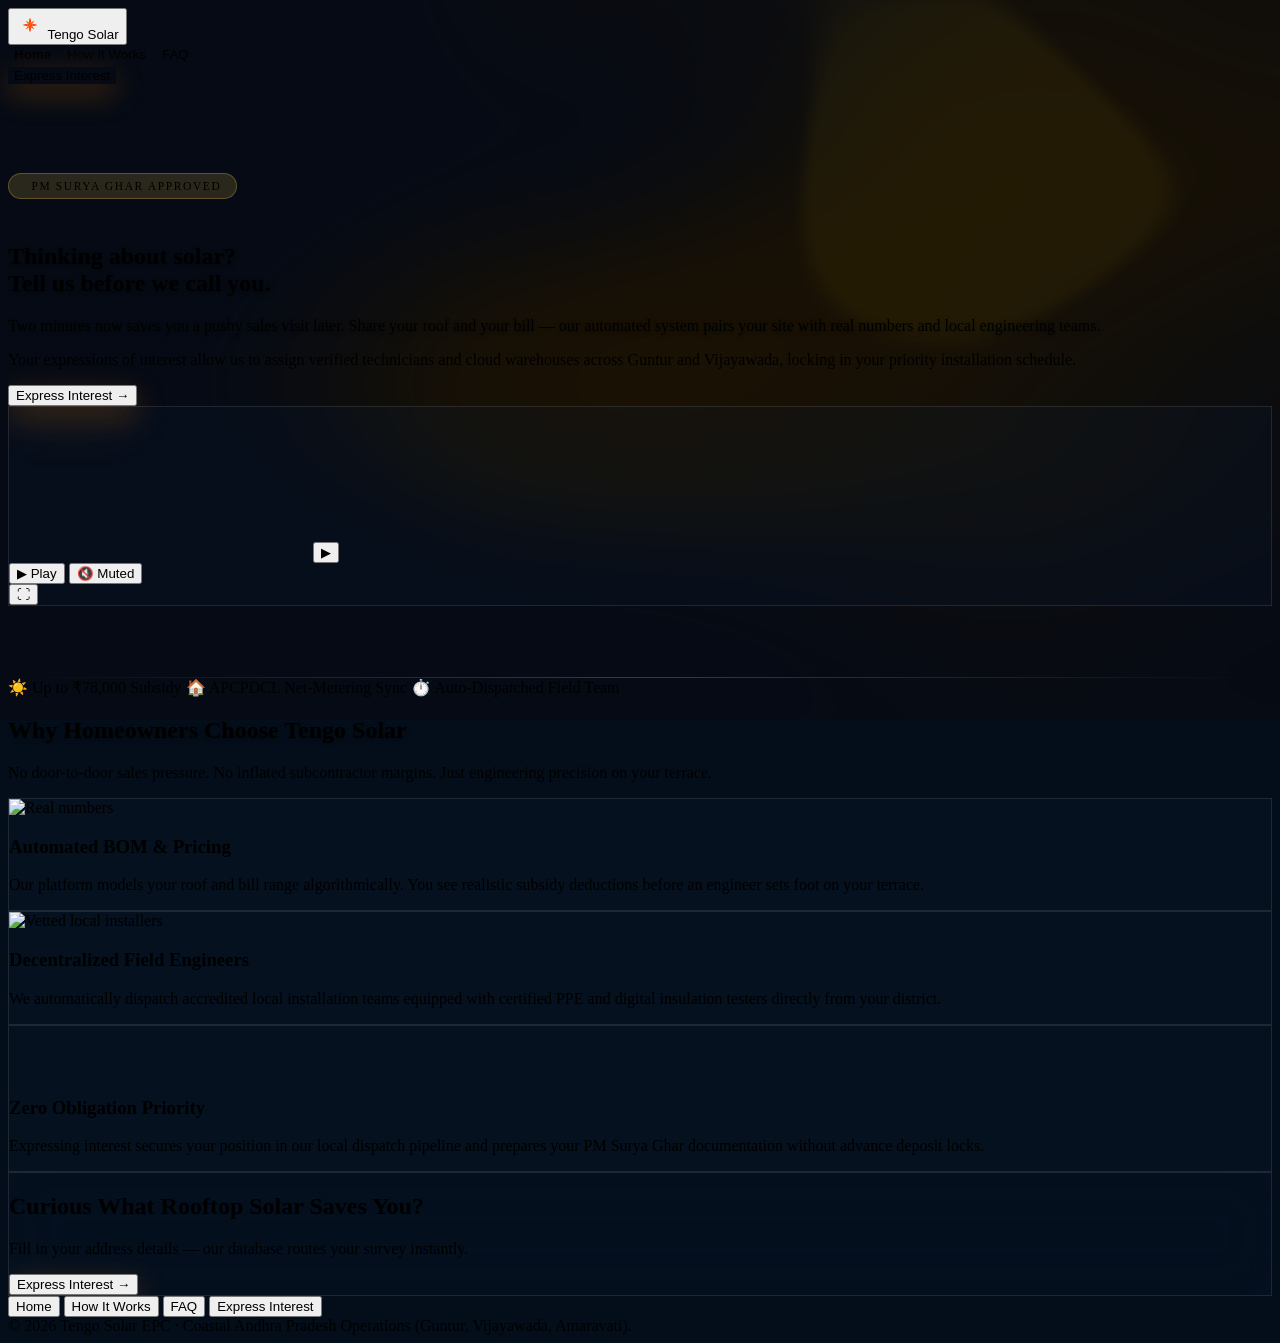
==== commit 2af31cd9: "Refactor FAQ item styles and checkbox layout" ====
--- a/index.html
+++ b/index.html
@@ -203,13 +203,11 @@
             height: 1px;
             background: linear-gradient(90deg, transparent, rgba(255, 255, 255, 0.2), transparent);
         }
-        details.faq-item {
-            background: rgba(14, 32, 56, 0.2);
-            backdrop-filter: blur(16px);
-            border: 1px solid rgba(255, 255, 255, 0.1);
-            border-radius: theme("borderRadius.lg");
-            overflow: hidden;
-            margin-bottom: 0.7rem;
+        details.faq-item .faq-body {
+    padding: 0 1.2rem 1.1rem;
+    color: #e5e7eb;
+    font-size: 0.85rem;
+    line-height: 1.6;
         }
         details.faq-item summary {
             padding: 1rem 1.2rem;
@@ -274,11 +272,14 @@
             color: theme("colors.text-muted");
             cursor: pointer;
         }
-        .check-row input[type="checkbox"] {
-            width: 16px;
-            height: 16px;
-            accent-color: theme("colors.sun-core");
-            cursor: pointer;
+        .check-row {
+    display: flex;
+    align-items: center;
+    gap: 0.5rem;
+    margin-top: 0.55rem;
+    font-size: 0.8rem;
+    color: #22C55E;
+    cursor: pointer;
         }
 
         /* Validation Alerts */
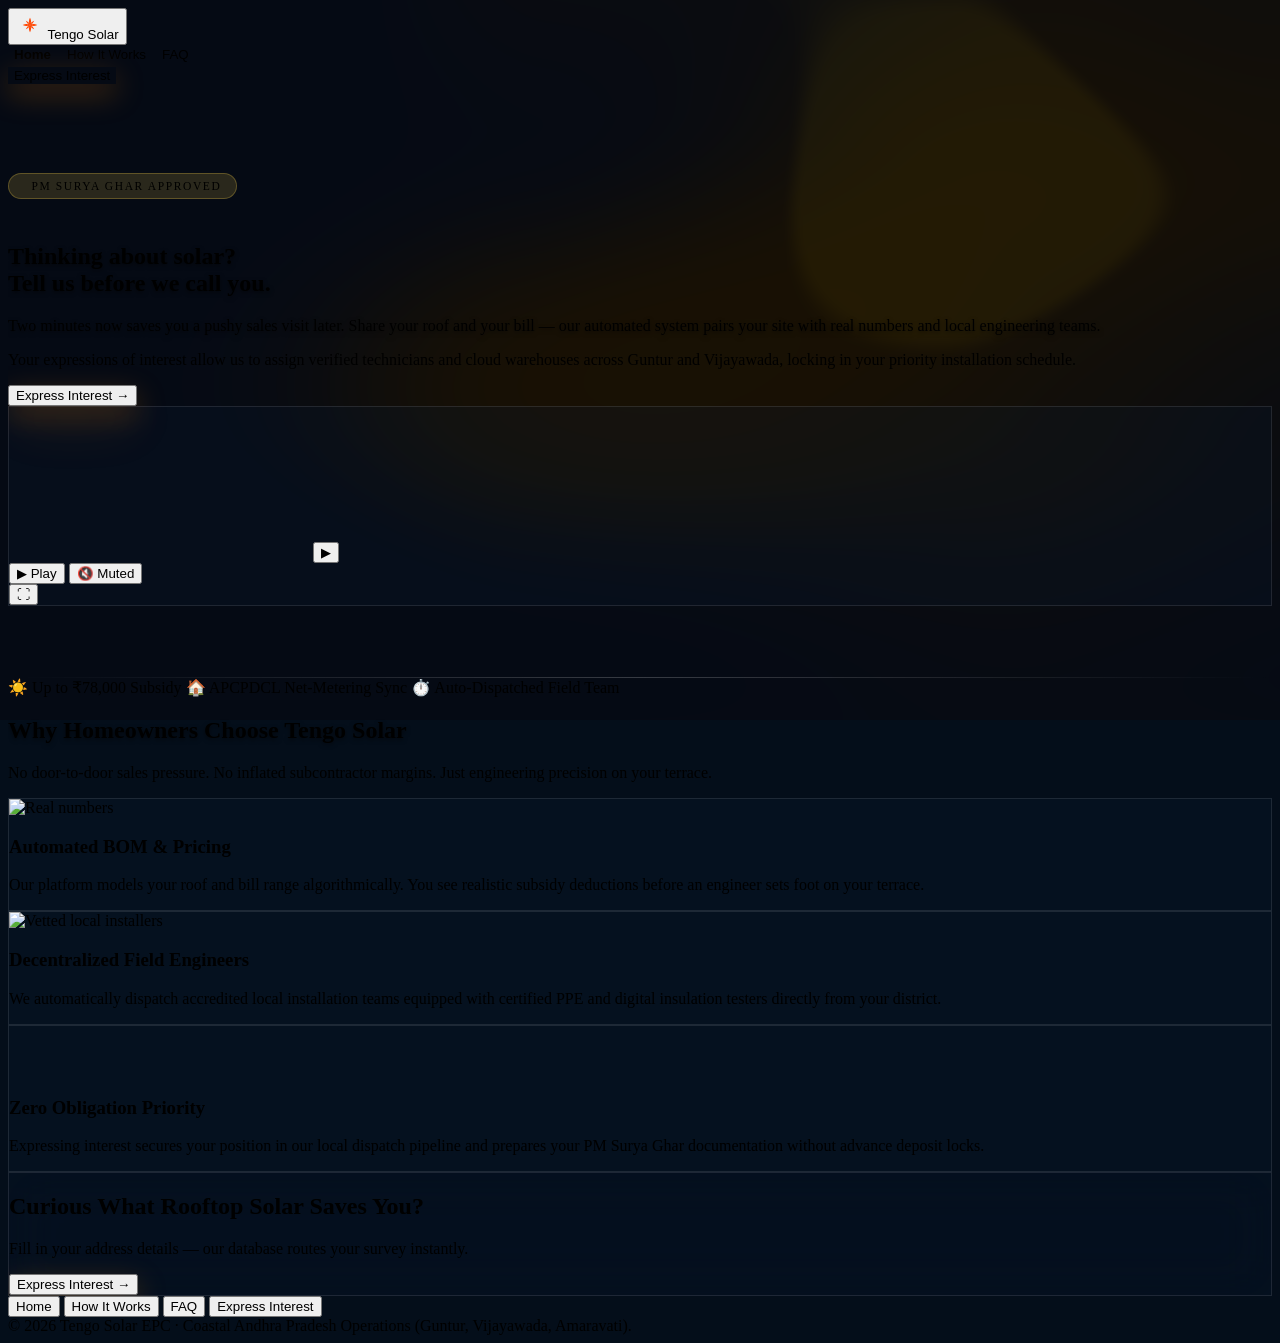
==== commit 0cd03758: "Improve button styles for better visibility Updated styles for .seg-btn and .seg-btn.active classes " ====
--- a/index.html
+++ b/index.html
@@ -246,22 +246,27 @@
             gap: 0.6rem;
         }
         .seg-btn {
-            background: rgba(4, 14, 26, 0.5);
-            backdrop-filter: blur(8px);
-            border: 1px solid rgba(255, 255, 255, 0.1);
-            border-radius: theme("borderRadius.DEFAULT");
-            color: theme("colors.text-muted");
-            font-size: 0.88rem;
-            font-weight: 600;
-            padding: 0.7rem;
-            cursor: pointer;
-            text-align: center;
-            transition: all 0.15s ease;
-        }
+    background: rgba(4, 14, 26, 0.6);
+    backdrop-filter: blur(8px);
+    border: 1px solid rgba(255, 255, 255, 0.2);
+    border-radius: theme("borderRadius.DEFAULT");
+    color: #ffffff;
+    font-size: 0.88rem;
+    font-weight: 600;
+    padding: 0.7rem;
+    cursor: pointer;
+    text-align: center;
+    transition: all 0.15s ease;
+        }
+    .seg-btn:hover {
+    border-color: rgba(255, 255, 255, 0.4);
+    background: rgba(255, 255, 255, 0.08);
+}
         .seg-btn.active {
-            border-color: theme("colors.sun-core");
-            color: theme("colors.sun-core");
-            background: rgba(255, 216, 77, 0.1);
+    border-color: theme("colors.sun-core");
+    color: theme("colors.sun-core"); /* Vibrant solar yellow/gold when selected */
+    background: rgba(255, 216, 77, 0.18);
+    box-shadow: 0 0 12px rgba(255, 216, 77, 0.25);
         }
         .check-row {
             display: flex;
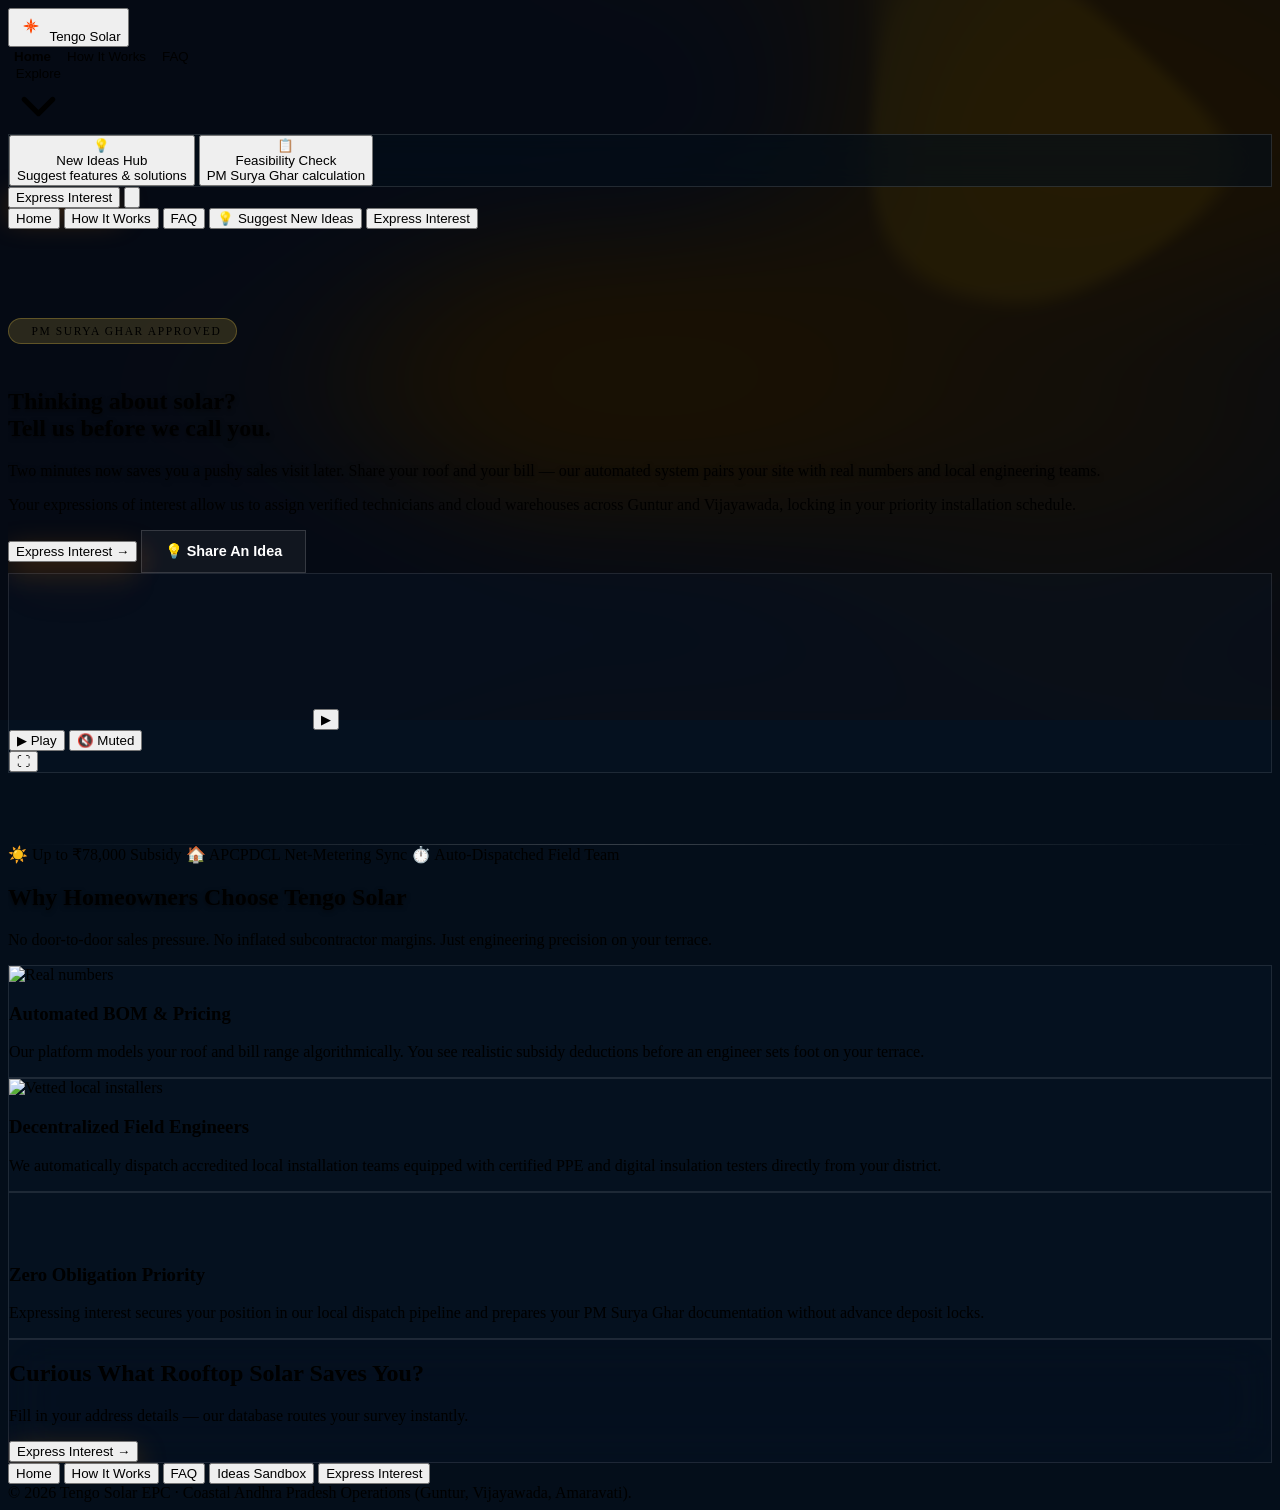
==== commit ce96abad: "Update index.html" ====
--- a/index.html
+++ b/index.html
@@ -1,8 +1,8 @@
 <!DOCTYPE html>
 <html class="dark" lang="en">
 <head>
-<meta charset="utf-8">
-<meta content="width=device-width, initial-scale=1.0" name="viewport">
+    <meta charset="utf-8">
+    <meta content="width=device-width, initial-scale=1.0" name="viewport">
     <title>TENGOSOLAR — On-Demand Rooftop Solar in Andhra Pradesh</title>
     <link rel="icon" type="image/png" sizes="48x48" href="/favicon-48x48.png">
     <meta name="description" content="Tengosolar is an upcoming Indian renewable EPC platform solving everyday energy problems with a decentralized, on-demand approach. We provide Tier-1 solar systems, expert installation, and hassle-free PM Surya Ghar subsidy processing.">
@@ -50,11 +50,12 @@
                         "DEFAULT": "0.25rem",
                         "lg": "0.5rem",
                         "xl": "0.75rem",
+                        "2xl": "1rem",
                         "full": "9999px"
                     },
                     spacing: {
                         "section": "80px",
-                        "nav-max": "900px",
+                        "nav-max": "1080px",
                         "medium": "18px",
                         "standard": "24px",
                         "tight": "8px",
@@ -204,10 +205,10 @@
             background: linear-gradient(90deg, transparent, rgba(255, 255, 255, 0.2), transparent);
         }
         details.faq-item .faq-body {
-    padding: 0 1.2rem 1.1rem;
-    color: #e5e7eb;
-    font-size: 0.85rem;
-    line-height: 1.6;
+            padding: 0 1.2rem 1.1rem;
+            color: #e5e7eb;
+            font-size: 0.85rem;
+            line-height: 1.6;
         }
         details.faq-item summary {
             padding: 1rem 1.2rem;
@@ -234,39 +235,33 @@
         details.faq-item[open] summary::after {
             transform: rotate(45deg);
         }
-        details.faq-item .faq-body {
-            padding: 0 1.2rem 1.1rem;
-            color: theme("colors.text-muted");
-            font-size: 0.85rem;
-            line-height: 1.6;
-        }
         .seg {
             display: grid;
             grid-template-columns: 1fr 1fr;
             gap: 0.6rem;
         }
         .seg-btn {
-    background: rgba(4, 14, 26, 0.6);
-    backdrop-filter: blur(8px);
-    border: 1px solid rgba(255, 255, 255, 0.2);
-    border-radius: theme("borderRadius.DEFAULT");
-    color: #ffffff;
-    font-size: 0.88rem;
-    font-weight: 600;
-    padding: 0.7rem;
-    cursor: pointer;
-    text-align: center;
-    transition: all 0.15s ease;
-        }
-    .seg-btn:hover {
-    border-color: rgba(255, 255, 255, 0.4);
-    background: rgba(255, 255, 255, 0.08);
-}
+            background: rgba(4, 14, 26, 0.6);
+            backdrop-filter: blur(8px);
+            border: 1px solid rgba(255, 255, 255, 0.2);
+            border-radius: theme("borderRadius.DEFAULT");
+            color: #ffffff;
+            font-size: 0.88rem;
+            font-weight: 600;
+            padding: 0.7rem;
+            cursor: pointer;
+            text-align: center;
+            transition: all 0.15s ease;
+        }
+        .seg-btn:hover {
+            border-color: rgba(255, 255, 255, 0.4);
+            background: rgba(255, 255, 255, 0.08);
+        }
         .seg-btn.active {
-    border-color: theme("colors.sun-core");
-    color: theme("colors.sun-core"); /* Vibrant solar yellow/gold when selected */
-    background: rgba(255, 216, 77, 0.18);
-    box-shadow: 0 0 12px rgba(255, 216, 77, 0.25);
+            border-color: theme("colors.sun-core");
+            color: theme("colors.sun-core");
+            background: rgba(255, 216, 77, 0.18);
+            box-shadow: 0 0 12px rgba(255, 216, 77, 0.25);
         }
         .check-row {
             display: flex;
@@ -274,17 +269,8 @@
             gap: 0.5rem;
             margin-top: 0.55rem;
             font-size: 0.8rem;
-            color: theme("colors.text-muted");
+            color: #22C55E;
             cursor: pointer;
-        }
-        .check-row {
-    display: flex;
-    align-items: center;
-    gap: 0.5rem;
-    margin-top: 0.55rem;
-    font-size: 0.8rem;
-    color: #22C55E;
-    cursor: pointer;
         }
 
         /* Validation Alerts */
@@ -378,14 +364,12 @@
             color: theme("colors.text-muted");
             text-decoration: none;
             cursor: pointer;
-            transition: color 0.15s ease;
+            transition: all 0.2s ease;
         }
         .nav-link:hover { color: #fff; }
         .nav-link.active {
             color: theme("colors.sun-core");
-            border-bottom: 2px solid theme("colors.sun-core");
-            padding-bottom: 4px;
-            font-weight: bold;
+            font-weight: 700;
         }
         .view {
             display: none !important;
@@ -515,11 +499,12 @@
     </div>
 </div>
 
-<!-- Top Navigation -->
-<nav class="fixed top-0 w-full z-50 bg-sky-mid/70 backdrop-blur-xl border-b border-white/10 shadow-[0_4px_20px_rgba(224,123,10,0.1)]">
-    <div class="flex justify-between items-center px-standard py-medium max-w-nav-max mx-auto">
+<!-- Modern Top Navigation with Dropdown Menu -->
+<nav class="fixed top-0 w-full z-50 bg-sky-mid/80 backdrop-blur-2xl border-b border-white/10 shadow-[0_4px_25px_rgba(4,14,26,0.8)]">
+    <div class="flex justify-between items-center px-standard py-3.5 max-w-nav-max mx-auto">
+        <!-- Logo -->
         <button class="nav-brand font-headline-md text-headline-md font-bold text-sun-core tracking-tighter flex items-center gap-2 cursor-pointer bg-transparent border-none p-0" onclick="goTo('home')">
-            <svg class="logo-mark" height="28" style="flex-shrink:0;" viewBox="0 0 200 200" width="28">
+            <svg class="logo-mark" height="30" style="flex-shrink:0;" viewBox="0 0 200 200" width="30">
                 <defs>
                     <radialGradient cx="100" cy="100" gradientUnits="userSpaceOnUse" id="rg1_nav" r="66">
                         <stop offset="0%" stop-color="#FFFAAA"></stop>
@@ -545,14 +530,64 @@
                     <circle fill="#FFFEF0" opacity="0.96" r="3.2"></circle>
                 </g>
             </svg>
-            <span class="bg-gradient-to-r from-white to-sun-core bg-clip-text text-transparent">Tengo Solar</span>
+            <span class="bg-gradient-to-r from-white via-primary to-sun-core bg-clip-text text-transparent text-xl font-extrabold tracking-tight">Tengo Solar</span>
         </button>
-        <div class="hidden md:flex items-center gap-standard font-label-caps text-label-caps">
-            <button class="nav-link active text-white" data-view="home" onclick="goTo('home')">Home</button>
-            <button class="nav-link text-white" data-view="how" onclick="goTo('how')">How It Works</button>
-            <button class="nav-link text-white" data-view="faq" onclick="goTo('faq')">FAQ</button>
+
+        <!-- Desktop Navigation & Modern Dropdown -->
+        <div class="hidden md:flex items-center gap-7 font-label-caps text-xs tracking-wider uppercase">
+            <button class="nav-link active py-1 border-b-2 border-sun-core" data-view="home" onclick="goTo('home')">Home</button>
+            <button class="nav-link py-1 border-b-2 border-transparent" data-view="how" onclick="goTo('how')">How It Works</button>
+            <button class="nav-link py-1 border-b-2 border-transparent" data-view="faq" onclick="goTo('faq')">FAQ</button>
+
+            <!-- Modern Dropdown Menu -->
+            <div class="relative group">
+                <button class="flex items-center gap-1.5 nav-link py-2 focus:outline-none" id="dropdownBtn" aria-expanded="false">
+                    <span>Explore</span>
+                    <svg class="w-3.5 h-3.5 transition-transform duration-200 group-hover:rotate-180" fill="none" stroke="currentColor" viewBox="0 0 24 24">
+                        <path stroke-linecap="round" stroke-linejoin="round" stroke-width="2.5" d="M19 9l-7 7-7-7"></path>
+                    </svg>
+                </button>
+                <div class="absolute right-0 mt-2 w-56 rounded-xl glass-card-dark border border-white/15 p-2 shadow-2xl opacity-0 translate-y-2 pointer-events-none group-hover:opacity-100 group-hover:translate-y-0 group-hover:pointer-events-auto transition-all duration-200 z-50">
+                    <button class="w-full text-left px-3.5 py-2.5 rounded-lg text-xs font-semibold text-text-body hover:text-sun-core hover:bg-white/5 transition-colors flex items-center gap-2.5" onclick="goTo('ideas')">
+                        <span class="text-base">💡</span>
+                        <div>
+                            <div class="font-bold">New Ideas Hub</div>
+                            <div class="text-[10px] text-text-muted lowercase tracking-normal">Suggest features & solutions</div>
+                        </div>
+                    </button>
+                    <button class="w-full text-left px-3.5 py-2.5 rounded-lg text-xs font-semibold text-text-body hover:text-sun-core hover:bg-white/5 transition-colors flex items-center gap-2.5" onclick="goTo('contact')">
+                        <span class="text-base">📋</span>
+                        <div>
+                            <div class="font-bold">Feasibility Check</div>
+                            <div class="text-[10px] text-text-muted lowercase tracking-normal">PM Surya Ghar calculation</div>
+                        </div>
+                    </button>
+                </div>
+            </div>
         </div>
-        <button class="bg-gradient-to-r from-sun-core to-sun-deep text-on-primary font-button text-button px-standard py-tight rounded-full glow-shadow hover:scale-95 duration-150 transition-transform nav-link" data-view="contact" onclick="goTo('contact')">Express Interest</button>
+
+        <!-- Action Button & Mobile Drawer Trigger -->
+        <div class="flex items-center gap-3">
+            <button class="bg-gradient-to-r from-sun-core to-sun-deep text-on-primary font-button text-xs font-bold uppercase tracking-wider px-5 py-2 rounded-full glow-shadow hover:scale-95 duration-150 transition-transform cursor-pointer" onclick="goTo('contact')">
+                Express Interest
+            </button>
+            <button id="mobileMenuBtn" class="md:hidden p-2 rounded-lg bg-white/5 border border-white/10 text-white focus:outline-none" onclick="toggleMobileNav()" aria-label="Toggle Navigation">
+                <svg class="w-5 h-5" fill="none" stroke="currentColor" viewBox="0 0 24 24">
+                    <path stroke-linecap="round" stroke-linejoin="round" stroke-width="2" d="M4 6h16M4 12h16m-7 6h7"></path>
+                </svg>
+            </button>
+        </div>
+    </div>
+
+    <!-- Mobile Nav Drawer -->
+    <div id="mobileNav" class="hidden md:hidden px-standard py-4 border-t border-white/10 bg-sky-void/95 backdrop-blur-xl flex flex-col gap-3">
+        <button class="text-left py-2 text-sm text-text-body hover:text-sun-core" onclick="goTo('home'); toggleMobileNav();">Home</button>
+        <button class="text-left py-2 text-sm text-text-body hover:text-sun-core" onclick="goTo('how'); toggleMobileNav();">How It Works</button>
+        <button class="text-left py-2 text-sm text-text-body hover:text-sun-core" onclick="goTo('faq'); toggleMobileNav();">FAQ</button>
+        <button class="text-left py-2 text-sm font-semibold text-sun-core flex items-center gap-2" onclick="goTo('ideas'); toggleMobileNav();">
+            <span>💡</span> Suggest New Ideas
+        </button>
+        <button class="text-left py-2 text-sm text-text-body hover:text-sun-core" onclick="goTo('contact'); toggleMobileNav();">Express Interest</button>
     </div>
 </nav>
 
@@ -575,9 +610,14 @@
                     <p class="text-text-muted text-sm max-w-[480px] mx-auto md:mx-0 mb-8">
                         Your expressions of interest allow us to assign verified technicians and cloud warehouses across Guntur and Vijayawada, locking in your priority installation schedule.
                     </p>
-                    <button class="bg-gradient-to-r from-sun-core to-sun-deep text-on-primary font-button text-button px-[1.8rem] py-[0.85rem] rounded-md glow-shadow hover:-translate-y-1 duration-150 transition-transform inline-flex items-center gap-2 cursor-pointer" onclick="goTo('contact')">
-                        Express Interest →
-                    </button>
+                    <div class="flex flex-wrap items-center justify-center md:justify-start gap-3">
+                        <button class="bg-gradient-to-r from-sun-core to-sun-deep text-on-primary font-button text-button px-[1.8rem] py-[0.85rem] rounded-md glow-shadow hover:-translate-y-1 duration-150 transition-transform inline-flex items-center gap-2 cursor-pointer" onclick="goTo('contact')">
+                            Express Interest →
+                        </button>
+                        <button class="btn-ghost inline-flex items-center gap-2" onclick="goTo('ideas')">
+                            <span>💡</span> Share An Idea
+                        </button>
+                    </div>
                 </div>
 
                 <!-- Video Showcase -->
@@ -740,7 +780,7 @@
         <div class="relative z-10">
             <details class="faq-item glass-card">
                 <summary>How does the ₹78,000 PM Surya Ghar subsidy get credited?</summary>
-                <div class="faq-body">Under the central scheme, residential rooftop installations up to 2 kW receive ₹60,000. An additional 1 kW adds ₹18,000, maxing out at ₹78,000 for 3 kW and higher systems. Following APCPDCL inspection and commissioning, the subsidy is disbursed directly to your Aadhaar-linked bank account within 30 days.</div>
+                <div class="faq-body">Under the central scheme, residential rooftop installations up to 2 kW receive ₹60,000. An additional 1 kW adds ₹18,000, maxing out at ₹78,000 for 3 kW and higher systems. Following APCPDCL inspection and commissioning, the subsidy is disbursed directly to your bank account within 30 days.</div>
             </details>
             <details class="faq-item glass-card">
                 <summary>Does expressing interest commit me to any payment?</summary>
@@ -771,6 +811,97 @@
     </div>
 </section>
 
+<!-- ══════════ NEW IDEAS VIEW (CUSTOMER & VISITOR PORTAL) ══════════ -->
+<section class="view" id="view-ideas">
+    <div class="text-center py-[4rem] px-standard relative">
+        <span class="eyebrow"><span class="pulse-dot w-[6px] h-[6px] rounded-full bg-sun-core inline-block"></span> Innovation Sandbox</span>
+        <h1 class="font-headline-lg-mobile md:text-[2.5rem] text-white mb-3 font-bold text-shadow-subtle">Help Us Shape Decentralized Solar</h1>
+        <p class="text-text-muted text-base max-w-[520px] mx-auto">Have a suggestion for our platform, hardware, or installation process in Andhra Pradesh? We build what users want.</p>
+    </div>
+
+    <div class="py-[1rem] pb-[5.5rem] px-standard max-w-container-max mx-auto relative z-10 reveal active">
+        <div class="glass-card-dark rounded-2xl p-[2.2rem] max-w-[720px] mx-auto shadow-2xl border-white/20">
+            <!-- IDEAS SUBMISSION FORM -->
+            <form class="flex flex-col gap-[1.3rem]" id="ideaForm" novalidate="">
+                <div class="field" id="f-idea-name">
+                    <label class="block text-[0.85rem] font-semibold text-white mb-[0.4rem]">Your Name / Handle <span class="text-sun-core">*</span></label>
+                    <input class="form-input" id="ideaName" placeholder="e.g. R. Pradeep or Anonymous Explorer" type="text" required>
+                    <div class="field-error">Please enter your name or handle.</div>
+                </div>
+
+                <div class="grid grid-cols-1 md:grid-cols-2 gap-5">
+                    <div class="field" id="f-idea-email">
+                        <label class="block text-[0.85rem] font-semibold text-white mb-[0.4rem]">Email Address <span class="text-sun-core">*</span></label>
+                        <input class="form-input" id="ideaEmail" placeholder="you@example.com" type="email" required>
+                        <div class="field-error">Please enter a valid email so we can update you.</div>
+                    </div>
+                    <div class="field" id="f-idea-role">
+                        <label class="block text-[0.85rem] font-semibold text-white mb-[0.4rem]">Who Are You? <span class="text-sun-core">*</span></label>
+                        <select class="form-select" id="ideaRole" required>
+                            <option value="Homeowner" selected>Homeowner / Resident</option>
+                            <option value="Solar Installer">Solar Electrician / Installer</option>
+                            <option value="Software Engineer">Software / Hardware Engineer</option>
+                            <option value="Business Owner">Commercial Roof Owner</option>
+                            <option value="Enthusiast">Clean Energy Enthusiast</option>
+                        </select>
+                    </div>
+                </div>
+
+                <div class="field" id="f-idea-category">
+                    <label class="block text-[0.85rem] font-semibold text-white mb-[0.4rem]">Idea Category <span class="text-sun-core">*</span></label>
+                    <div class="grid grid-cols-2 sm:grid-cols-3 gap-2" id="ideaCategoryGrid">
+                        <button type="button" class="seg-btn active text-xs py-2" data-cat="App Feature">📱 App Feature</button>
+                        <button type="button" class="seg-btn text-xs py-2" data-cat="Hardware & Mounts">🔩 Hardware & Mounts</button>
+                        <button type="button" class="seg-btn text-xs py-2" data-cat="Subsidy Automation">⚡ Subsidy Workflow</button>
+                        <button type="button" class="seg-btn text-xs py-2" data-cat="Community Solar">🏘️ Community Solar</button>
+                        <button type="button" class="seg-btn text-xs py-2" data-cat="Cost Reduction">💰 Cost Optimization</button>
+                        <button type="button" class="seg-btn text-xs py-2" data-cat="Other">✨ Other Innovation</button>
+                    </div>
+                </div>
+
+                <div class="field" id="f-idea-title">
+                    <label class="block text-[0.85rem] font-semibold text-white mb-[0.4rem]">Idea Headline <span class="text-sun-core">*</span></label>
+                    <input class="form-input" id="ideaTitle" placeholder="e.g. WhatsApp Bot for daily micro-inverter export monitoring" type="text" required>
+                    <div class="field-error">Please provide a short descriptive title.</div>
+                </div>
+
+                <div class="field" id="f-idea-desc">
+                    <div class="flex justify-between items-center mb-[0.4rem]">
+                        <label class="block text-[0.85rem] font-semibold text-white">How would this solve a problem? <span class="text-sun-core">*</span></label>
+                        <span class="text-[0.72rem] text-text-muted" id="charCount">0 / 600</span>
+                    </div>
+                    <textarea class="form-input min-h-[120px] resize-y" id="ideaDesc" maxlength="600" placeholder="Explain your concept, who it benefits, or how it could work in coastal AP..." required></textarea>
+                    <div class="field-error">Please write a brief description (at least 15 characters).</div>
+                </div>
+
+                <div class="mt-4">
+                    <button class="bg-gradient-to-r from-sun-core to-sun-deep text-on-primary font-button text-button text-[1.05rem] w-full py-[1rem] rounded-md glow-shadow hover:-translate-y-1 duration-150 transition-transform flex justify-center items-center gap-2 cursor-pointer font-bold" id="submitIdeaBtn" type="submit">
+                        Submit Idea to Engineering Backlog →
+                    </button>
+                </div>
+            </form>
+
+            <!-- SUCCESS CONFIRMATION FOR IDEAS -->
+            <div class="hidden text-center py-6" id="ideaSuccessCard">
+                <div class="w-[72px] h-[72px] rounded-full bg-cyber-lime/10 border border-cyber-lime/30 flex items-center justify-center text-[2rem] text-cyber-lime mx-auto mb-[1.5rem]">💡</div>
+                <h3 class="font-headline-sm text-[1.4rem] text-white mb-2">Thank You for Innovating With Us!</h3>
+                <p class="text-text-muted text-[0.92rem] max-w-[500px] mx-auto mb-[1.8rem]">
+                    Your idea has been indexed into our product development cycle. If accepted, our engineering team will credit your contribution.
+                </p>
+
+                <div class="flex items-center justify-center gap-3 mb-[1.8rem] flex-wrap">
+                    <div class="font-data-mono text-[1.05rem] text-sun-core bg-sun-core/10 border border-sun-core/25 py-2.5 px-6 rounded-md" id="ideaRefId">IDEA-TGS-XXXX</div>
+                </div>
+
+                <div class="flex justify-center gap-4">
+                    <button class="btn-ghost text-xs" onclick="resetIdeaForm()">Submit Another Idea</button>
+                    <button class="bg-gradient-to-r from-sun-core to-sun-deep text-on-primary font-button text-xs font-bold py-2.5 px-5 rounded-md" onclick="goTo('home')">Back to Home</button>
+                </div>
+            </div>
+        </div>
+    </div>
+</section>
+
 <!-- ══════════ CONTACT / EXPRESSION OF INTEREST VIEW ══════════ -->
 <section class="view" id="view-contact">
     <div class="text-center py-[4rem] px-standard relative">
@@ -814,7 +945,7 @@
                     <div class="field-error">Emails do not match.</div>
                 </div>
 
-                <!-- Structured Location Hierarchy Block (Triggers auto_assign_territory_dispatch) -->
+                <!-- Structured Location Hierarchy Block -->
                 <div class="border border-white/10 p-4 rounded-xl bg-black/20 flex flex-col gap-3">
                     <div class="flex items-center justify-between mb-1">
                         <label class="block text-[0.85rem] font-semibold text-white">Rooftop Location Hierarchy <span class="text-sun-core">*</span></label>
@@ -990,6 +1121,7 @@
         <button class="bg-transparent border-none text-text-muted hover:text-sun-core cursor-pointer transition-colors" onclick="goTo('home')">Home</button>
         <button class="bg-transparent border-none text-text-muted hover:text-sun-core cursor-pointer transition-colors" onclick="goTo('how')">How It Works</button>
         <button class="bg-transparent border-none text-text-muted hover:text-sun-core cursor-pointer transition-colors" onclick="goTo('faq')">FAQ</button>
+        <button class="bg-transparent border-none text-text-muted hover:text-sun-core cursor-pointer transition-colors" onclick="goTo('ideas')">Ideas Sandbox</button>
         <button class="bg-transparent border-none text-text-muted hover:text-sun-core cursor-pointer transition-colors" onclick="goTo('contact')">Express Interest</button>
     </div>
     © <span id="year">2026</span> Tengo Solar EPC · Coastal Andhra Pradesh Operations (Guntur, Vijayawada, Amaravati).
@@ -1000,7 +1132,13 @@
 <script>
     document.getElementById('year').textContent = new Date().getFullYear();
 
-    /* ── LOCATION HIERARCHY DATA (ANDHRA PRADESH & TELANGANA) ── */
+    /* ── MOBILE NAV DRAWER TOGGLE ── */
+    function toggleMobileNav() {
+        const drawer = document.getElementById('mobileNav');
+        drawer.classList.toggle('hidden');
+    }
+
+    /* ── LOCATION HIERARCHY DATA (AP & TELANGANA) ── */
     const LOCATION_DATA = {
         "Andhra Pradesh": {
             "Guntur": ["Amaravati", "Guntur City", "Mangalagiri", "Tenali", "Tadikonda", "Thullur", "Medikonduru", "Pedakakani", "Other"],
@@ -1153,7 +1291,20 @@
         if (targetView) {
             targetView.classList.add('active');
         }
-        document.querySelectorAll('.nav-link').forEach(l => l.classList.toggle('active', l.dataset.view === name));
+
+        // Update nav links indicator
+        document.querySelectorAll('.nav-link').forEach(l => {
+            const matches = l.dataset.view === name;
+            l.classList.toggle('active', matches);
+            if (matches) {
+                l.classList.add('border-sun-core');
+                l.classList.remove('border-transparent');
+            } else {
+                l.classList.remove('border-sun-core');
+                l.classList.add('border-transparent');
+            }
+        });
+
         history.replaceState(null, '', '#' + name);
         window.scrollTo({ top: 0, behavior: 'smooth' });
         setTimeout(handleReveals, 50);
@@ -1161,16 +1312,16 @@
 
     window.addEventListener('DOMContentLoaded', () => {
         const initial = location.hash.replace('#', '');
-        if (['home','how','faq','contact'].includes(initial)) {
+        if (['home','how','faq','ideas','contact'].includes(initial)) {
             goTo(initial);
         } else {
             goTo('home');
         }
     });
 
-    /* ── SUPABASE BACKEND CONFIGURATION ── */
+    /* ── SUPABASE CONFIGURATION ── */
     const SUPABASE_URL = 'https://lkvhomycyufmzwtyjvbz.supabase.co';       // e.g. 'https://xxxx.supabase.co'
-    const SUPABASE_ANON_KEY = 'eyJhbGciOiJIUzI1NiIsInR5cCI6IkpXVCJ9.eyJpc3MiOiJzdXBhYmFzZSIsInJlZiI6ImxrdmhvbXljeXVmbXp3dHlqdmJ6Iiwicm9sZSI6ImFub24iLCJpYXQiOjE3ODcyMzIxMDIsImV4cCI6MjEwMjgwODEwMn0.494oprs6n3dcHVFQLeYluLIsjsGQg5RPD58H3DZGorY';  // your public anon key
+    const SUPABASE_ANON_KEY = 'eyJhbGciOiJIUzI1NiIsInR5cCI6IkpXVCJ9.eyJpc3MiOiJzdXBhYmFzZSIsInJlZiI6ImxrdmhvbXljeXVmbXp3dHlqdmJ6Iiwicm9sZSI6ImFub24iLCJpYXQiOjE3ODcyMzIxMDIsImV4cCI6MjEwMjgwODEwMn0.494oprs6n3dcHVFQLeYluLIsjsGQg5RPD58H3DZGorY';  // public anon key
     let sb = null;
     if (SUPABASE_URL && SUPABASE_ANON_KEY) {
         sb = supabase.createClient(SUPABASE_URL, SUPABASE_ANON_KEY);
@@ -1251,7 +1402,7 @@
         }
     }
 
-    /* ── FORM VALIDATION ── */
+    /* ── FORM VALIDATION (EOI) ── */
     function validate() {
         let firstInvalidId = null;
         let failureReason = '';
@@ -1415,7 +1566,6 @@
     let lastSubmittedPayload = null;
     let lastSubmittedRef = null;
 
-    /* ── DATABASE INGESTION & AUTO-DISPATCH TRIGGER ── */
     async function confirmSubmission() {
         const btn = document.getElementById('confirmSubmitBtn');
         btn.disabled = true;
@@ -1455,7 +1605,6 @@
         document.getElementById('refId').textContent = ref;
         document.getElementById('successCard').classList.remove('hidden');
 
-        // Prepare Automated WhatsApp Link with location and Ref ID
         const waText = encodeURIComponent(
             `Namaskaram Tengo Solar! I have submitted an expression of interest for rooftop solar.\n\n` +
             `• Reference ID: ${ref}\n` +
@@ -1465,7 +1614,6 @@
             `• System: ${SYSTEM_SIZE_LABELS[payload.system_size || '']}\n\n` +
             `Please confirm when an engineer can visit for my technical terrace survey.`
         );
-        // Replace 919848012345 with your official company WhatsApp business number
         document.getElementById('waConfirmLink').href = `https://wa.me/919848012345?text=${waText}`;
     }
 
@@ -1583,6 +1731,90 @@
         lastSubmittedRef = null;
         updateProgress();
     }
+
+    /* ── NEW IDEAS HUB LOGIC ── */
+    let selectedCategory = 'App Feature';
+    document.querySelectorAll('#ideaCategoryGrid .seg-btn').forEach(btn => {
+        btn.addEventListener('click', () => {
+            document.querySelectorAll('#ideaCategoryGrid .seg-btn').forEach(b => b.classList.remove('active'));
+            btn.classList.add('active');
+            selectedCategory = btn.dataset.cat;
+        });
+    });
+
+    const ideaDescInput = document.getElementById('ideaDesc');
+    const charCount = document.getElementById('charCount');
+    ideaDescInput.addEventListener('input', () => {
+        charCount.textContent = `${ideaDescInput.value.length} / 600`;
+        setInvalid('f-idea-desc', false);
+    });
+
+    ['ideaName', 'ideaEmail', 'ideaTitle'].forEach(id => {
+        document.getElementById(id).addEventListener('input', () => {
+            setInvalid(`f-${id.replace('idea', 'idea-').toLowerCase()}`, false);
+        });
+    });
+
+    document.getElementById('ideaForm').addEventListener('submit', async (e) => {
+        e.preventDefault();
+        const name = document.getElementById('ideaName').value.trim();
+        const email = document.getElementById('ideaEmail').value.trim().toLowerCase();
+        const role = document.getElementById('ideaRole').value;
+        const title = document.getElementById('ideaTitle').value.trim();
+        const desc = ideaDescInput.value.trim();
+
+        let valid = true;
+        if (!name) { setInvalid('f-idea-name', true); valid = false; }
+        const emailPattern = /^[^\s@]+@[^\s@]+\.[^\s@]+$/;
+        if (!email || !emailPattern.test(email)) { setInvalid('f-idea-email', true); valid = false; }
+        if (!title) { setInvalid('f-idea-title', true); valid = false; }
+        if (!desc || desc.length < 15) { setInvalid('f-idea-desc', true); valid = false; }
+
+        if (!valid) {
+            showToast('⚠️ Please check required fields.');
+            return;
+        }
+
+        const submitBtn = document.getElementById('submitIdeaBtn');
+        submitBtn.disabled = true;
+        submitBtn.textContent = 'Submitting Concept…';
+
+        const ideaRef = 'IDEA-' + Math.floor(100000 + Math.random() * 900000);
+        const payload = {
+            name, email, role, category: selectedCategory, title, description: desc, reference_id: ideaRef
+        };
+
+        if (sb) {
+            const { error } = await sb.from('user_ideas').insert([payload]);
+            if (error) {
+                console.error('Supabase Idea Ingestion Error:', error);
+                showToast('❌ Submission failed: ' + error.message);
+                submitBtn.disabled = false;
+                submitBtn.textContent = 'Submit Idea →';
+                return;
+            }
+        } else {
+            showToast('💡 Running in preview mode (Idea stored locally)');
+        }
+
+        setTimeout(() => {
+            document.getElementById('ideaForm').classList.add('hidden');
+            document.getElementById('ideaRefId').textContent = ideaRef;
+            document.getElementById('ideaSuccessCard').classList.remove('hidden');
+            submitBtn.disabled = false;
+            submitBtn.textContent = 'Submit Idea to Engineering Backlog →';
+        }, 600);
+    });
+
+    function resetIdeaForm() {
+        document.getElementById('ideaForm').reset();
+        document.getElementById('ideaForm').classList.remove('hidden');
+        document.getElementById('ideaSuccessCard').classList.add('hidden');
+        charCount.textContent = '0 / 600';
+        document.querySelectorAll('#ideaCategoryGrid .seg-btn').forEach(b => b.classList.remove('active'));
+        document.querySelector('#ideaCategoryGrid .seg-btn').classList.add('active');
+        selectedCategory = 'App Feature';
+    }
 </script>
 </body>
 </html>
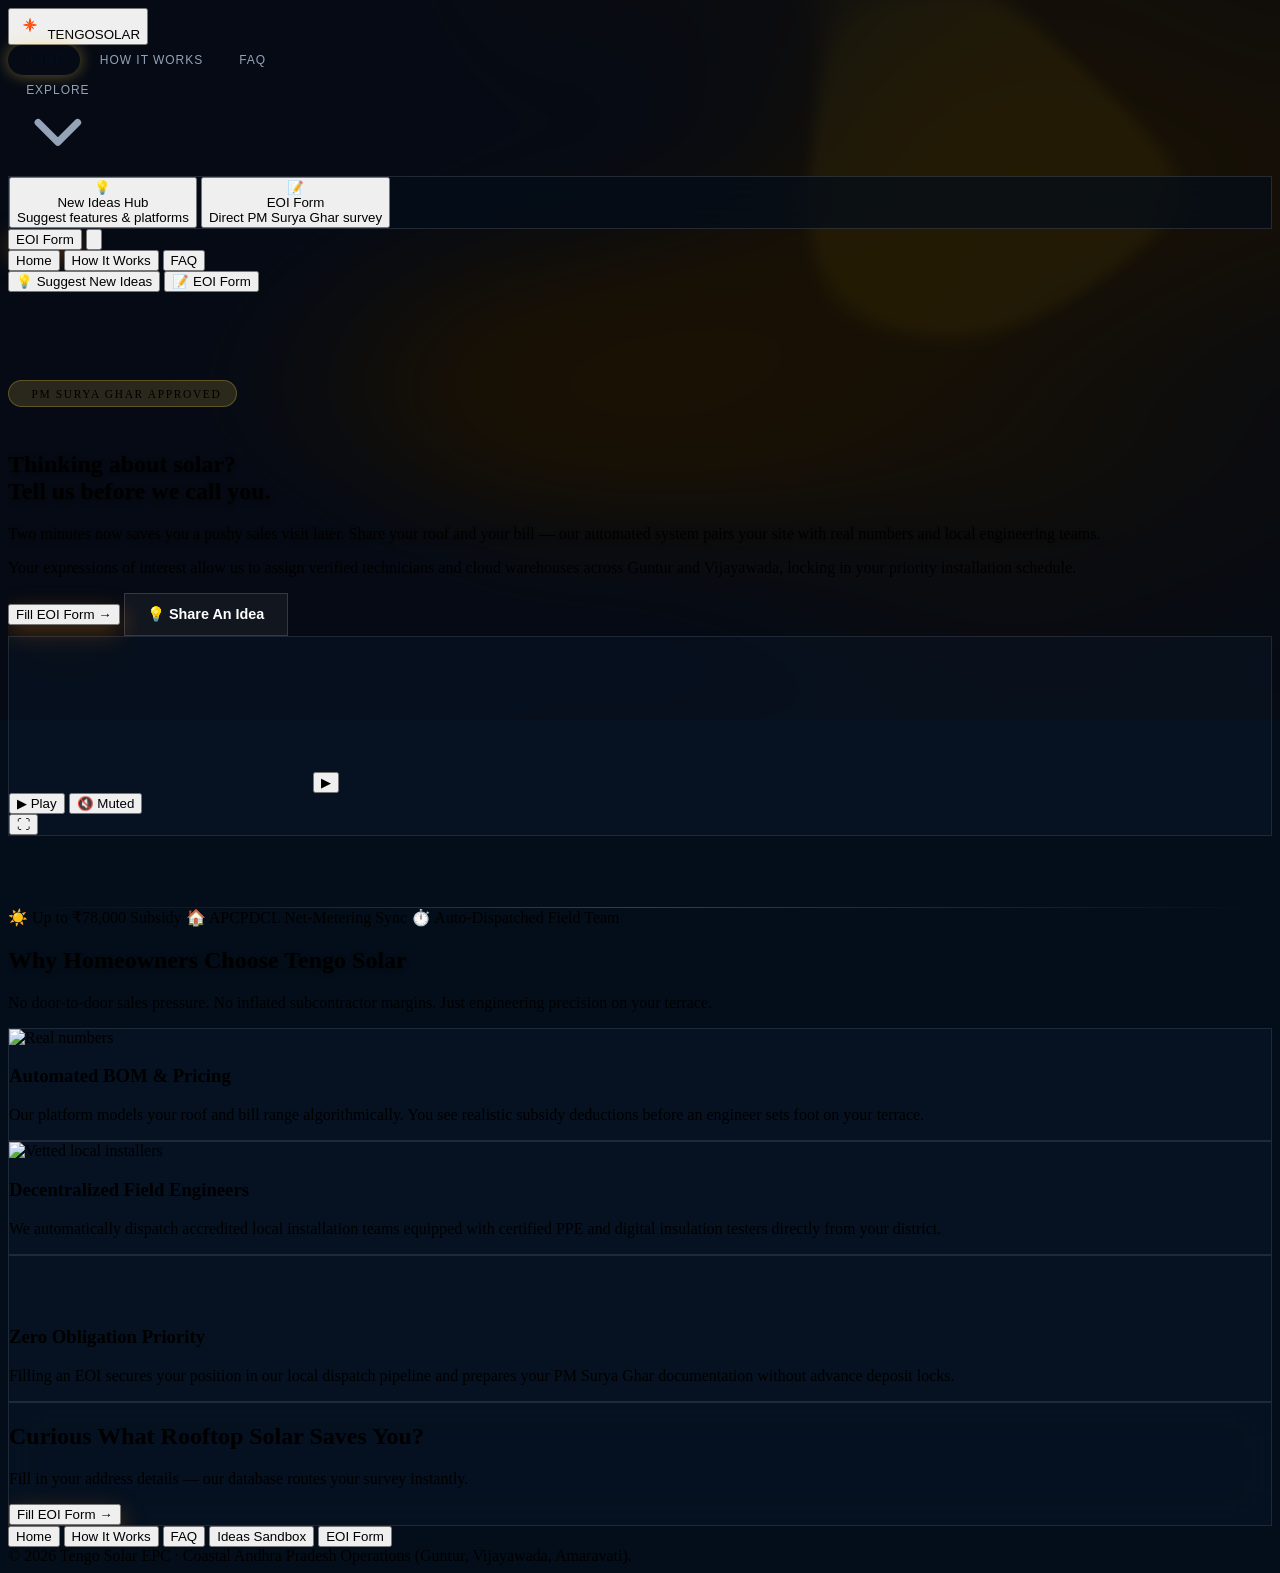
==== commit f6bd6f89: "Refactor EOI form and navigation styles Updated various styles and text for the EOI form and navigat" ====
--- a/index.html
+++ b/index.html
@@ -51,11 +51,12 @@
                         "lg": "0.5rem",
                         "xl": "0.75rem",
                         "2xl": "1rem",
+                        "3xl": "1.5rem",
                         "full": "9999px"
                     },
                     spacing: {
                         "section": "80px",
-                        "nav-max": "1080px",
+                        "nav-max": "1120px",
                         "medium": "18px",
                         "standard": "24px",
                         "tight": "8px",
@@ -78,7 +79,7 @@
         }
     </script>
 
-    <link href="https://fonts.googleapis.com/css2?family=Inter:wght@400;500;600&family=JetBrains+Mono:wght@400;600;700&family=Outfit:wght@400;500;600;700;800;900&display=swap" rel="stylesheet">
+    <link href="https://fonts.googleapis.com/css2?family=Inter:wght@400;500;600;700&family=JetBrains+Mono:wght@400;600;700&family=Outfit:wght@400;500;600;700;800;900&display=swap" rel="stylesheet">
     <script src="https://cdnjs.cloudflare.com/ajax/libs/jspdf/2.5.1/jspdf.umd.min.js"></script>
     <script src="https://cdn.jsdelivr.net/npm/@supabase/supabase-js@2"></script>
 
@@ -95,17 +96,17 @@
             text-shadow: 0 2px 4px rgba(0, 0, 0, 0.5);
         }
         .glass-card {
-            background: rgba(14, 32, 56, 0.2);
+            background: rgba(14, 32, 56, 0.25);
             backdrop-filter: blur(24px);
             border: 1px solid rgba(255, 255, 255, 0.1);
         }
         .glass-card-dark {
-            background: rgba(4, 14, 26, 0.65);
+            background: rgba(4, 14, 26, 0.7);
             backdrop-filter: blur(24px);
             border: 1px solid rgba(255, 255, 255, 0.12);
         }
         .glow-shadow {
-            box-shadow: 0 10px 30px rgba(224, 123, 10, 0.3);
+            box-shadow: 0 8px 25px rgba(224, 123, 10, 0.35);
         }
         .pulse-dot {
             animation: pulse 2s infinite;
@@ -131,9 +132,9 @@
 
         /* Form Inputs */
         .form-input, .form-select, textarea.form-input {
-            background-color: rgba(4, 14, 26, 0.8) !important;
+            background-color: rgba(4, 14, 26, 0.85) !important;
             backdrop-filter: blur(10px);
-            border: 1px solid rgba(255, 255, 255, 0.2) !important;
+            border: 1px solid rgba(255, 255, 255, 0.18) !important;
             color: #ffffff !important;
             border-radius: theme("borderRadius.DEFAULT");
             padding: 0.7rem 0.9rem;
@@ -358,23 +359,37 @@
             z-index: -10;
             pointer-events: none;
         }
-        .nav-link {
-            background: none;
+
+        /* Modern Floating Pill Navigation Styles */
+        .nav-pill-btn {
+            position: relative;
+            background: transparent;
             border: none;
-            color: theme("colors.text-muted");
-            text-decoration: none;
+            color: #94a3b8;
+            font-family: theme("fontFamily.label-caps");
+            font-size: 0.75rem;
+            letter-spacing: 0.08em;
+            text-transform: uppercase;
+            padding: 0.5rem 1rem;
+            border-radius: 9999px;
             cursor: pointer;
-            transition: all 0.2s ease;
-        }
-        .nav-link:hover { color: #fff; }
-        .nav-link.active {
-            color: theme("colors.sun-core");
+            transition: all 0.25s ease;
+        }
+        .nav-pill-btn:hover {
+            color: #ffffff;
+            background: rgba(255, 255, 255, 0.06);
+        }
+        .nav-pill-btn.active {
+            color: #040E1A;
+            background: theme("colors.sun-core");
             font-weight: 700;
-        }
+            box-shadow: 0 0 16px rgba(255, 216, 77, 0.4);
+        }
+
         .view {
             display: none !important;
             width: 100%;
-            min-height: calc(100vh - 70px);
+            min-height: calc(100vh - 100px);
         }
         .view.active {
             display: block !important;
@@ -499,12 +514,12 @@
     </div>
 </div>
 
-<!-- Modern Top Navigation with Dropdown Menu -->
-<nav class="fixed top-0 w-full z-50 bg-sky-mid/80 backdrop-blur-2xl border-b border-white/10 shadow-[0_4px_25px_rgba(4,14,26,0.8)]">
-    <div class="flex justify-between items-center px-standard py-3.5 max-w-nav-max mx-auto">
-        <!-- Logo -->
-        <button class="nav-brand font-headline-md text-headline-md font-bold text-sun-core tracking-tighter flex items-center gap-2 cursor-pointer bg-transparent border-none p-0" onclick="goTo('home')">
-            <svg class="logo-mark" height="30" style="flex-shrink:0;" viewBox="0 0 200 200" width="30">
+<!-- Modern Floating Pill Navigation Bar -->
+<header class="fixed top-0 left-0 right-0 z-50 pt-3 md:pt-4 px-4 pointer-events-none">
+    <nav class="max-w-nav-max mx-auto bg-sky-deep/85 backdrop-blur-2xl border border-white/15 rounded-full px-4 md:px-5 py-2.5 shadow-[0_12px_40px_rgba(0,0,0,0.65)] pointer-events-auto flex items-center justify-between transition-all">
+        <!-- Brand Logo -->
+        <button class="flex items-center gap-2.5 bg-transparent border-none p-0 cursor-pointer focus:outline-none" onclick="goTo('home')">
+            <svg class="logo-mark" height="28" style="flex-shrink:0;" viewBox="0 0 200 200" width="28">
                 <defs>
                     <radialGradient cx="100" cy="100" gradientUnits="userSpaceOnUse" id="rg1_nav" r="66">
                         <stop offset="0%" stop-color="#FFFAAA"></stop>
@@ -530,74 +545,77 @@
                     <circle fill="#FFFEF0" opacity="0.96" r="3.2"></circle>
                 </g>
             </svg>
-            <span class="bg-gradient-to-r from-white via-primary to-sun-core bg-clip-text text-transparent text-xl font-extrabold tracking-tight">Tengo Solar</span>
+            <span class="bg-gradient-to-r from-white via-primary to-sun-core bg-clip-text text-transparent text-lg font-black tracking-tight font-headline-md">TENGO<span class="text-sun-core font-medium">SOLAR</span></span>
         </button>
 
-        <!-- Desktop Navigation & Modern Dropdown -->
-        <div class="hidden md:flex items-center gap-7 font-label-caps text-xs tracking-wider uppercase">
-            <button class="nav-link active py-1 border-b-2 border-sun-core" data-view="home" onclick="goTo('home')">Home</button>
-            <button class="nav-link py-1 border-b-2 border-transparent" data-view="how" onclick="goTo('how')">How It Works</button>
-            <button class="nav-link py-1 border-b-2 border-transparent" data-view="faq" onclick="goTo('faq')">FAQ</button>
-
-            <!-- Modern Dropdown Menu -->
+        <!-- Center Links Container -->
+        <div class="hidden md:flex items-center gap-1.5 bg-black/30 p-1 rounded-full border border-white/5">
+            <button class="nav-pill-btn active" data-view="home" onclick="goTo('home')">Home</button>
+            <button class="nav-pill-btn" data-view="how" onclick="goTo('how')">How It Works</button>
+            <button class="nav-pill-btn" data-view="faq" onclick="goTo('faq')">FAQ</button>
+
+            <!-- Dropdown Menu -->
             <div class="relative group">
-                <button class="flex items-center gap-1.5 nav-link py-2 focus:outline-none" id="dropdownBtn" aria-expanded="false">
+                <button class="nav-pill-btn flex items-center gap-1 focus:outline-none" id="dropdownBtn" aria-expanded="false">
                     <span>Explore</span>
-                    <svg class="w-3.5 h-3.5 transition-transform duration-200 group-hover:rotate-180" fill="none" stroke="currentColor" viewBox="0 0 24 24">
+                    <svg class="w-3 h-3 transition-transform duration-200 group-hover:rotate-180" fill="none" stroke="currentColor" viewBox="0 0 24 24">
                         <path stroke-linecap="round" stroke-linejoin="round" stroke-width="2.5" d="M19 9l-7 7-7-7"></path>
                     </svg>
                 </button>
-                <div class="absolute right-0 mt-2 w-56 rounded-xl glass-card-dark border border-white/15 p-2 shadow-2xl opacity-0 translate-y-2 pointer-events-none group-hover:opacity-100 group-hover:translate-y-0 group-hover:pointer-events-auto transition-all duration-200 z-50">
-                    <button class="w-full text-left px-3.5 py-2.5 rounded-lg text-xs font-semibold text-text-body hover:text-sun-core hover:bg-white/5 transition-colors flex items-center gap-2.5" onclick="goTo('ideas')">
-                        <span class="text-base">💡</span>
+                <div class="absolute right-0 mt-3 w-60 rounded-2xl glass-card-dark border border-white/20 p-2 shadow-2xl opacity-0 translate-y-3 pointer-events-none group-hover:opacity-100 group-hover:translate-y-0 group-hover:pointer-events-auto transition-all duration-200 z-50">
+                    <button class="w-full text-left px-3.5 py-2.5 rounded-xl text-xs font-semibold text-text-body hover:text-sun-core hover:bg-white/10 transition-colors flex items-center gap-3 cursor-pointer" onclick="goTo('ideas')">
+                        <span class="text-lg">💡</span>
                         <div>
-                            <div class="font-bold">New Ideas Hub</div>
-                            <div class="text-[10px] text-text-muted lowercase tracking-normal">Suggest features & solutions</div>
+                            <div class="font-bold text-white">New Ideas Hub</div>
+                            <div class="text-[10px] text-text-muted lowercase tracking-normal">Suggest features & platforms</div>
                         </div>
                     </button>
-                    <button class="w-full text-left px-3.5 py-2.5 rounded-lg text-xs font-semibold text-text-body hover:text-sun-core hover:bg-white/5 transition-colors flex items-center gap-2.5" onclick="goTo('contact')">
-                        <span class="text-base">📋</span>
+                    <button class="w-full text-left px-3.5 py-2.5 rounded-xl text-xs font-semibold text-text-body hover:text-sun-core hover:bg-white/10 transition-colors flex items-center gap-3 cursor-pointer" onclick="goTo('contact')">
+                        <span class="text-lg">📝</span>
                         <div>
-                            <div class="font-bold">Feasibility Check</div>
-                            <div class="text-[10px] text-text-muted lowercase tracking-normal">PM Surya Ghar calculation</div>
+                            <div class="font-bold text-white">EOI Form</div>
+                            <div class="text-[10px] text-text-muted lowercase tracking-normal">Direct PM Surya Ghar survey</div>
                         </div>
                     </button>
                 </div>
             </div>
         </div>
 
-        <!-- Action Button & Mobile Drawer Trigger -->
-        <div class="flex items-center gap-3">
-            <button class="bg-gradient-to-r from-sun-core to-sun-deep text-on-primary font-button text-xs font-bold uppercase tracking-wider px-5 py-2 rounded-full glow-shadow hover:scale-95 duration-150 transition-transform cursor-pointer" onclick="goTo('contact')">
-                Express Interest
+        <!-- Action CTA & Mobile Trigger -->
+        <div class="flex items-center gap-2.5">
+            <button class="bg-gradient-to-r from-sun-core to-sun-deep text-on-primary font-button text-[0.78rem] font-bold uppercase tracking-wider px-5 py-2 rounded-full glow-shadow hover:scale-95 duration-150 transition-transform cursor-pointer" onclick="goTo('contact')">
+                EOI Form
             </button>
-            <button id="mobileMenuBtn" class="md:hidden p-2 rounded-lg bg-white/5 border border-white/10 text-white focus:outline-none" onclick="toggleMobileNav()" aria-label="Toggle Navigation">
-                <svg class="w-5 h-5" fill="none" stroke="currentColor" viewBox="0 0 24 24">
-                    <path stroke-linecap="round" stroke-linejoin="round" stroke-width="2" d="M4 6h16M4 12h16m-7 6h7"></path>
+            <button id="mobileMenuBtn" class="md:hidden p-2 rounded-full bg-white/5 border border-white/10 text-white focus:outline-none" onclick="toggleMobileNav()" aria-label="Toggle Navigation">
+                <svg class="w-4 h-4" fill="none" stroke="currentColor" viewBox="0 0 24 24">
+                    <path stroke-linecap="round" stroke-linejoin="round" stroke-width="2.5" d="M4 6h16M4 12h16m-7 6h7"></path>
                 </svg>
             </button>
         </div>
-    </div>
-
-    <!-- Mobile Nav Drawer -->
-    <div id="mobileNav" class="hidden md:hidden px-standard py-4 border-t border-white/10 bg-sky-void/95 backdrop-blur-xl flex flex-col gap-3">
-        <button class="text-left py-2 text-sm text-text-body hover:text-sun-core" onclick="goTo('home'); toggleMobileNav();">Home</button>
-        <button class="text-left py-2 text-sm text-text-body hover:text-sun-core" onclick="goTo('how'); toggleMobileNav();">How It Works</button>
-        <button class="text-left py-2 text-sm text-text-body hover:text-sun-core" onclick="goTo('faq'); toggleMobileNav();">FAQ</button>
-        <button class="text-left py-2 text-sm font-semibold text-sun-core flex items-center gap-2" onclick="goTo('ideas'); toggleMobileNav();">
+    </nav>
+
+    <!-- Mobile Drawer Overlay -->
+    <div id="mobileNav" class="hidden md:hidden mt-2 p-4 rounded-3xl border border-white/15 bg-sky-deep/95 backdrop-blur-2xl shadow-2xl flex flex-col gap-2.5 pointer-events-auto">
+        <button class="text-left px-3 py-2 text-sm text-text-body hover:text-sun-core font-medium" onclick="goTo('home'); toggleMobileNav();">Home</button>
+        <button class="text-left px-3 py-2 text-sm text-text-body hover:text-sun-core font-medium" onclick="goTo('how'); toggleMobileNav();">How It Works</button>
+        <button class="text-left px-3 py-2 text-sm text-text-body hover:text-sun-core font-medium" onclick="goTo('faq'); toggleMobileNav();">FAQ</button>
+        <div class="h-px bg-white/10 my-1"></div>
+        <button class="text-left px-3 py-2 text-sm font-semibold text-sun-core flex items-center gap-2.5" onclick="goTo('ideas'); toggleMobileNav();">
             <span>💡</span> Suggest New Ideas
         </button>
-        <button class="text-left py-2 text-sm text-text-body hover:text-sun-core" onclick="goTo('contact'); toggleMobileNav();">Express Interest</button>
+        <button class="text-left px-3 py-2 text-sm font-semibold text-white flex items-center gap-2.5" onclick="goTo('contact'); toggleMobileNav();">
+            <span>📝</span> EOI Form
+        </button>
     </div>
-</nav>
+</header>
 
 <!-- Main Container -->
-<main class="pt-[70px] z-10 w-full relative h-full">
+<main class="pt-[90px] z-10 w-full relative h-full">
 
 <!-- ══════════ HOME VIEW ══════════ -->
 <section class="view active" id="view-home">
     <div class="hero-bg relative">
-        <div class="max-w-container-max mx-auto px-standard relative z-10 pt-6">
+        <div class="max-w-container-max mx-auto px-standard relative z-10 pt-4">
             <div class="flex flex-col md:flex-row items-center gap-8">
                 <div class="flex-1 text-center md:text-left">
                     <span class="eyebrow"><span class="pulse-dot w-[6px] h-[6px] rounded-full bg-cyber-lime inline-block"></span> PM Surya Ghar Approved</span>
@@ -612,7 +630,7 @@
                     </p>
                     <div class="flex flex-wrap items-center justify-center md:justify-start gap-3">
                         <button class="bg-gradient-to-r from-sun-core to-sun-deep text-on-primary font-button text-button px-[1.8rem] py-[0.85rem] rounded-md glow-shadow hover:-translate-y-1 duration-150 transition-transform inline-flex items-center gap-2 cursor-pointer" onclick="goTo('contact')">
-                            Express Interest →
+                            Fill EOI Form →
                         </button>
                         <button class="btn-ghost inline-flex items-center gap-2" onclick="goTo('ideas')">
                             <span>💡</span> Share An Idea
@@ -699,7 +717,7 @@
             <div class="glass-card rounded-xl p-[1.8rem] text-center hover:-translate-y-2 transition-transform duration-300">
                 <div class="icon-sprite icon-leaf mx-auto mb-4 scale-125"></div>
                 <h3 class="font-headline-sm text-lg text-white mb-2">Zero Obligation Priority</h3>
-                <p class="text-text-muted text-sm">Expressing interest secures your position in our local dispatch pipeline and prepares your PM Surya Ghar documentation without advance deposit locks.</p>
+                <p class="text-text-muted text-sm">Filling an EOI secures your position in our local dispatch pipeline and prepares your PM Surya Ghar documentation without advance deposit locks.</p>
             </div>
         </div>
     </div>
@@ -710,7 +728,7 @@
             <h2 class="font-headline-md text-2xl text-white mb-3">Curious What Rooftop Solar Saves You?</h2>
             <p class="text-text-body text-base mb-8">Fill in your address details — our database routes your survey instantly.</p>
             <button class="bg-gradient-to-r from-sun-core to-sun-deep text-on-primary font-button text-button px-[2rem] py-[1rem] rounded-md glow-shadow hover:-translate-y-1 duration-150 transition-transform inline-flex items-center gap-2 cursor-pointer" onclick="goTo('contact')">
-                Express Interest →
+                Fill EOI Form →
             </button>
         </div>
     </div>
@@ -764,7 +782,7 @@
             <h2 class="font-headline-md text-2xl text-white mb-3">Ready for Step One?</h2>
             <p class="text-text-body text-base mb-8">It takes under two minutes to start your solar journey.</p>
             <button class="bg-gradient-to-r from-sun-core to-sun-deep text-on-primary font-button text-button px-[2rem] py-[1rem] rounded-md glow-shadow hover:-translate-y-1 duration-150 transition-transform inline-flex items-center gap-2 cursor-pointer" onclick="goTo('contact')">
-                Express Interest →
+                Fill EOI Form →
             </button>
         </div>
     </div>
@@ -783,7 +801,7 @@
                 <div class="faq-body">Under the central scheme, residential rooftop installations up to 2 kW receive ₹60,000. An additional 1 kW adds ₹18,000, maxing out at ₹78,000 for 3 kW and higher systems. Following APCPDCL inspection and commissioning, the subsidy is disbursed directly to your bank account within 30 days.</div>
             </details>
             <details class="faq-item glass-card">
-                <summary>Does expressing interest commit me to any payment?</summary>
+                <summary>Does submitting an EOI commit me to any payment?</summary>
                 <div class="faq-body">Not at all. Submitting an expression of interest only registers your terrace in our feasibility queue. You only make decisions after reviewing the engineering assessment and formal contract.</div>
             </details>
             <details class="faq-item glass-card">
@@ -803,15 +821,15 @@
     <div class="text-center py-[4rem] px-standard bg-architectural reveal active">
         <div class="relative z-10 max-w-2xl mx-auto glass-card p-10 rounded-2xl">
             <h2 class="font-headline-md text-2xl text-white mb-3">Got a Different Question?</h2>
-            <p class="text-text-body text-base mb-8">Leave your query in the message field when expressing interest and an engineer will address it directly.</p>
+            <p class="text-text-body text-base mb-8">Leave your query in the message field when filling the EOI form and an engineer will address it directly.</p>
             <button class="bg-gradient-to-r from-sun-core to-sun-deep text-on-primary font-button text-button px-[2rem] py-[1rem] rounded-md glow-shadow hover:-translate-y-1 duration-150 transition-transform inline-flex items-center gap-2 cursor-pointer" onclick="goTo('contact')">
-                Express Interest →
+                Fill EOI Form →
             </button>
         </div>
     </div>
 </section>
 
-<!-- ══════════ NEW IDEAS VIEW (CUSTOMER & VISITOR PORTAL) ══════════ -->
+<!-- ══════════ NEW IDEAS VIEW (INNOVATION SANDBOX) ══════════ -->
 <section class="view" id="view-ideas">
     <div class="text-center py-[4rem] px-standard relative">
         <span class="eyebrow"><span class="pulse-dot w-[6px] h-[6px] rounded-full bg-sun-core inline-block"></span> Innovation Sandbox</span>
@@ -905,7 +923,7 @@
 <!-- ══════════ CONTACT / EXPRESSION OF INTEREST VIEW ══════════ -->
 <section class="view" id="view-contact">
     <div class="text-center py-[4rem] px-standard relative">
-        <h1 class="font-headline-lg-mobile md:text-[2.5rem] text-white mb-3 font-bold text-shadow-subtle">Expression of Interest</h1>
+        <h1 class="font-headline-lg-mobile md:text-[2.5rem] text-white mb-3 font-bold text-shadow-subtle">Expression of Interest (EOI) Form</h1>
         <p class="text-text-muted text-base max-w-[460px] mx-auto">Tell us what you know — our system models the rest.</p>
     </div>
     <div class="py-[1rem] pb-[5.5rem] px-standard max-w-container-max mx-auto relative z-10 reveal active">
@@ -1062,8 +1080,8 @@
                 </div>
 
                 <div class="mt-4">
-                    <button class="bg-gradient-to-r from-sun-core to-sun-deep text-on-primary font-button text-button text-[1.05rem] w-full py-[1rem] rounded-md glow-shadow hover:-translate-y-1 duration-150 transition-transform flex justify-center items-center gap-2 cursor-pointer" id="submitBtn" type="submit">
-                        Review Submission →
+                    <button class="bg-gradient-to-r from-sun-core to-sun-deep text-on-primary font-button text-button text-[1.05rem] w-full py-[1rem] rounded-md glow-shadow hover:-translate-y-1 duration-150 transition-transform flex justify-center items-center gap-2 cursor-pointer font-bold" id="submitBtn" type="submit">
+                        Review EOI Submission →
                     </button>
                 </div>
                 <p class="text-center text-[0.78rem] text-text-muted mt-[0.8rem]">Your information is strictly used for engineering verification and DISCOM feasibility.</p>
@@ -1071,19 +1089,19 @@
 
             <!-- REVIEW CARD -->
             <div class="hidden" id="reviewCard">
-                <h3 class="font-headline-sm text-[1.25rem] text-white mb-2">Review Your Details</h3>
+                <h3 class="font-headline-sm text-[1.25rem] text-white mb-2">Review Your EOI Details</h3>
                 <p class="text-text-muted text-[0.9rem] mb-[1.8rem]">Verify your address and contact information before final dispatch.</p>
                 <dl class="grid grid-cols-[140px_1fr] gap-y-[0.85rem] gap-x-4 text-[0.9rem] mb-[2rem] bg-black/30 p-5 rounded-xl border border-white/5" id="reviewList"></dl>
                 <div class="flex gap-4">
                     <button class="btn-ghost flex-1 py-[0.9rem]" onclick="editSubmission()" type="button">← Edit</button>
-                    <button class="bg-gradient-to-r from-sun-core to-sun-deep text-on-primary font-button text-button flex-1 py-[0.9rem] rounded-md glow-shadow hover:-translate-y-1 duration-150 transition-transform flex justify-center items-center gap-2 cursor-pointer" id="confirmSubmitBtn" onclick="confirmSubmission()" type="button">Confirm &amp; Submit</button>
+                    <button class="bg-gradient-to-r from-sun-core to-sun-deep text-on-primary font-button text-button flex-1 py-[0.9rem] rounded-md glow-shadow hover:-translate-y-1 duration-150 transition-transform flex justify-center items-center gap-2 cursor-pointer font-bold" id="confirmSubmitBtn" onclick="confirmSubmission()" type="button">Confirm &amp; Submit EOI</button>
                 </div>
             </div>
 
             <!-- SUCCESS CONFIRMATION & AUTOMATED WHATSAPP ROUTE -->
             <div class="hidden text-center py-6" id="successCard">
                 <div class="w-[72px] h-[72px] rounded-full bg-cyber-lime/10 border border-cyber-lime/30 flex items-center justify-center text-[2rem] text-cyber-lime mx-auto mb-[1.5rem]">✓</div>
-                <h3 class="font-headline-sm text-[1.4rem] text-white mb-2">Submission Successful!</h3>
+                <h3 class="font-headline-sm text-[1.4rem] text-white mb-2">EOI Submission Successful!</h3>
                 <p class="text-text-muted text-[0.92rem] max-w-[500px] mx-auto mb-[1.8rem]">
                     Your inquiry has been logged in our dispatch queue. A regional field engineer has been allocated to review your APCPDCL feasibility.
                 </p>
@@ -1107,7 +1125,7 @@
                     <p class="text-[0.78rem] text-text-muted max-w-[420px] mx-auto mt-3 mb-6 leading-relaxed">
                         Please save your reference ID and PDF for future communications with your assigned engineer.
                     </p>
-                    <button class="btn-ghost text-xs" onclick="resetForm()">Submit Another Inquiry</button>
+                    <button class="btn-ghost text-xs" onclick="resetForm()">Submit Another EOI</button>
                 </div>
             </div>
         </div>
@@ -1122,7 +1140,7 @@
         <button class="bg-transparent border-none text-text-muted hover:text-sun-core cursor-pointer transition-colors" onclick="goTo('how')">How It Works</button>
         <button class="bg-transparent border-none text-text-muted hover:text-sun-core cursor-pointer transition-colors" onclick="goTo('faq')">FAQ</button>
         <button class="bg-transparent border-none text-text-muted hover:text-sun-core cursor-pointer transition-colors" onclick="goTo('ideas')">Ideas Sandbox</button>
-        <button class="bg-transparent border-none text-text-muted hover:text-sun-core cursor-pointer transition-colors" onclick="goTo('contact')">Express Interest</button>
+        <button class="bg-transparent border-none text-text-muted hover:text-sun-core cursor-pointer transition-colors" onclick="goTo('contact')">EOI Form</button>
     </div>
     © <span id="year">2026</span> Tengo Solar EPC · Coastal Andhra Pradesh Operations (Guntur, Vijayawada, Amaravati).
 </footer>
@@ -1292,17 +1310,10 @@
             targetView.classList.add('active');
         }
 
-        // Update nav links indicator
-        document.querySelectorAll('.nav-link').forEach(l => {
+        // Update pill active styling
+        document.querySelectorAll('.nav-pill-btn').forEach(l => {
             const matches = l.dataset.view === name;
             l.classList.toggle('active', matches);
-            if (matches) {
-                l.classList.add('border-sun-core');
-                l.classList.remove('border-transparent');
-            } else {
-                l.classList.remove('border-sun-core');
-                l.classList.add('border-transparent');
-            }
         });
 
         history.replaceState(null, '', '#' + name);
@@ -1590,7 +1601,7 @@
             console.error('Supabase Ingestion Error:', error);
             showToast('❌ Submission failed: ' + error.message);
             btn.disabled = false;
-            btn.textContent = 'Confirm & Submit';
+            btn.textContent = 'Confirm & Submit EOI';
             return;
         }
 
@@ -1606,7 +1617,7 @@
         document.getElementById('successCard').classList.remove('hidden');
 
         const waText = encodeURIComponent(
-            `Namaskaram Tengo Solar! I have submitted an expression of interest for rooftop solar.\n\n` +
+            `Namaskaram Tengo Solar! I have submitted an EOI form for rooftop solar.\n\n` +
             `• Reference ID: ${ref}\n` +
             `• Name: ${payload.name}\n` +
             `• Location: ${payload.village}, ${payload.district}\n` +
@@ -1647,7 +1658,7 @@
         doc.text('Tengo Solar', 40, 34);
         doc.setFont('helvetica', 'normal');
         doc.setFontSize(10.5);
-        doc.text('Expression of Interest — Customer Work Order Copy', 40, 52);
+        doc.text('Expression of Interest (EOI) — Customer Work Order Copy', 40, 52);
 
         let y = 104;
         doc.setTextColor(20, 20, 20);
@@ -1714,7 +1725,7 @@
         document.getElementById('reviewCard').classList.add('hidden');
         document.getElementById('successCard').classList.add('hidden');
         document.getElementById('confirmSubmitBtn').disabled = false;
-        document.getElementById('confirmSubmitBtn').textContent = 'Confirm & Submit';
+        document.getElementById('confirmSubmitBtn').textContent = 'Confirm & Submit EOI';
 
         document.querySelectorAll('#view-contact .field').forEach(f => f.classList.remove('invalid'));
 
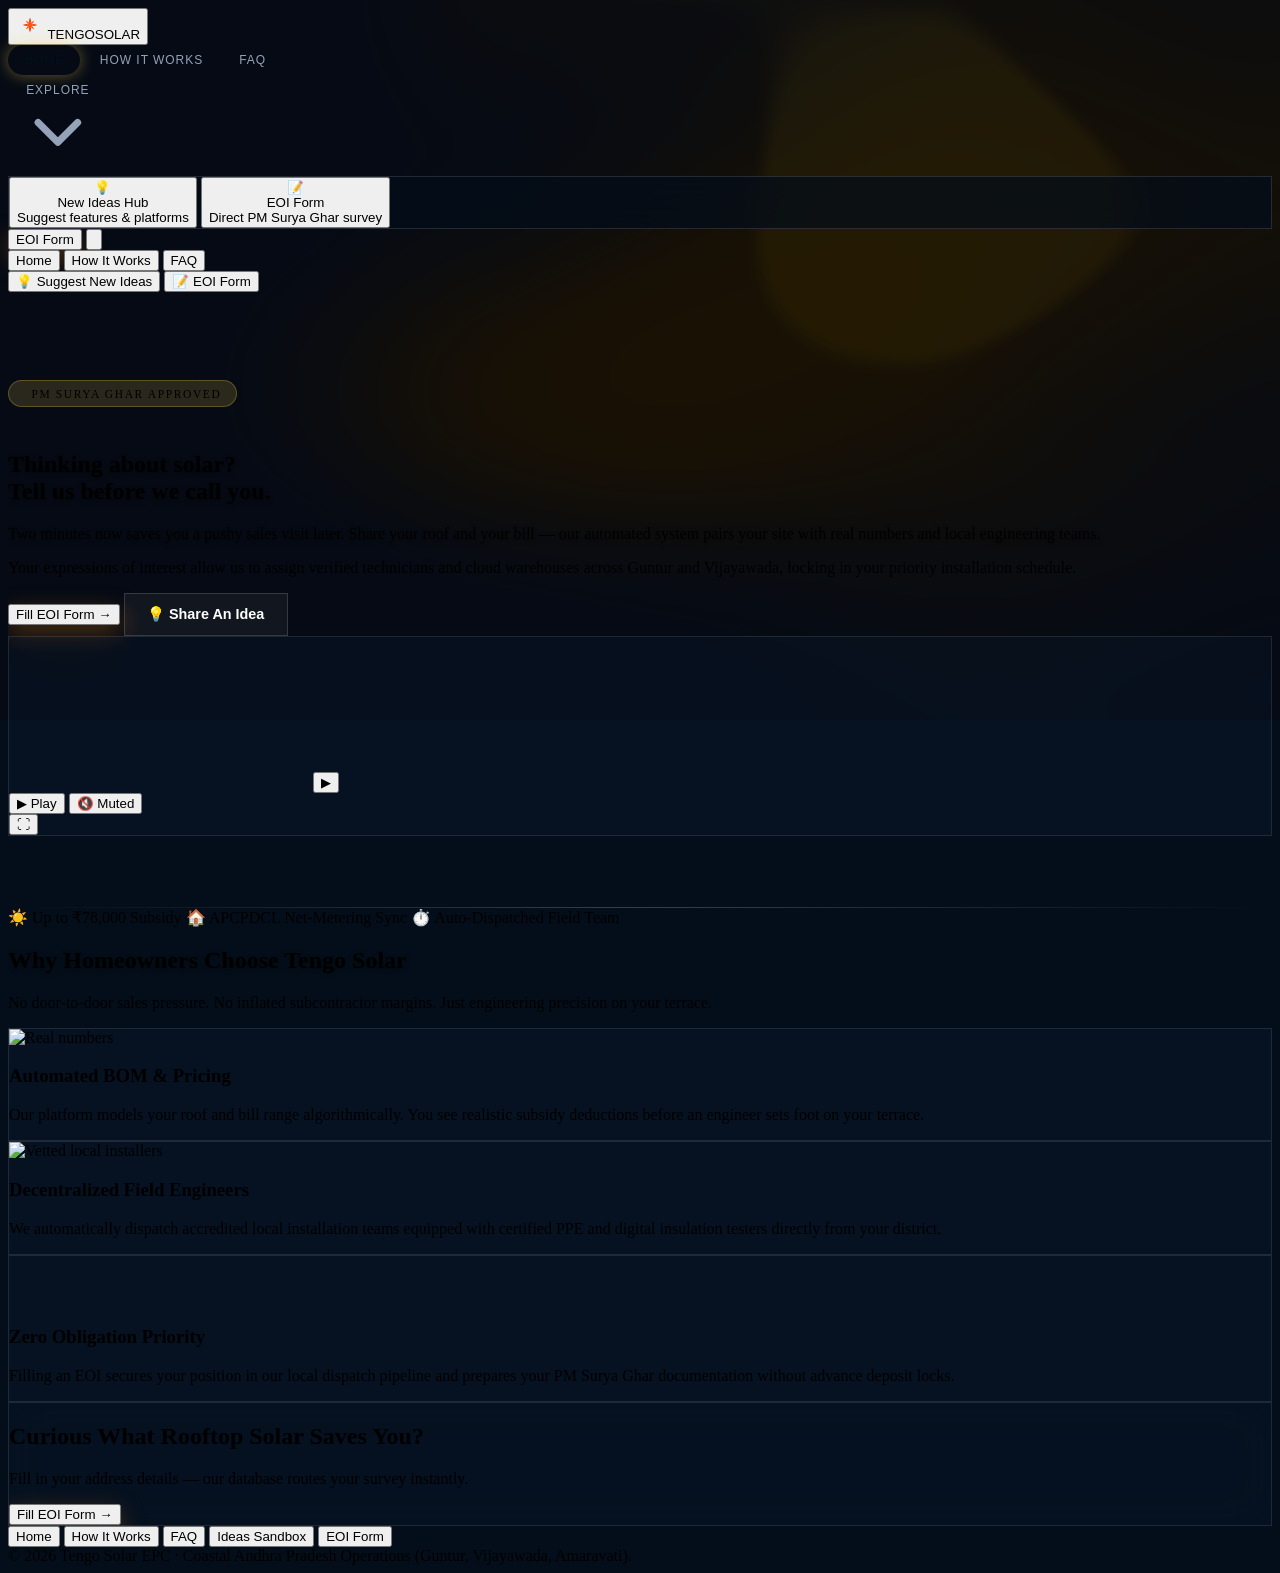
==== commit 1a49ce8c: "Update index.html" ====
--- a/index.html
+++ b/index.html
@@ -554,32 +554,36 @@
             <button class="nav-pill-btn" data-view="how" onclick="goTo('how')">How It Works</button>
             <button class="nav-pill-btn" data-view="faq" onclick="goTo('faq')">FAQ</button>
 
-            <!-- Dropdown Menu -->
-            <div class="relative group">
-                <button class="nav-pill-btn flex items-center gap-1 focus:outline-none" id="dropdownBtn" aria-expanded="false">
-                    <span>Explore</span>
-                    <svg class="w-3 h-3 transition-transform duration-200 group-hover:rotate-180" fill="none" stroke="currentColor" viewBox="0 0 24 24">
-                        <path stroke-linecap="round" stroke-linejoin="round" stroke-width="2.5" d="M19 9l-7 7-7-7"></path>
-                    </svg>
-                </button>
-                <div class="absolute right-0 mt-3 w-60 rounded-2xl glass-card-dark border border-white/20 p-2 shadow-2xl opacity-0 translate-y-3 pointer-events-none group-hover:opacity-100 group-hover:translate-y-0 group-hover:pointer-events-auto transition-all duration-200 z-50">
-                    <button class="w-full text-left px-3.5 py-2.5 rounded-xl text-xs font-semibold text-text-body hover:text-sun-core hover:bg-white/10 transition-colors flex items-center gap-3 cursor-pointer" onclick="goTo('ideas')">
-                        <span class="text-lg">💡</span>
-                        <div>
-                            <div class="font-bold text-white">New Ideas Hub</div>
-                            <div class="text-[10px] text-text-muted lowercase tracking-normal">Suggest features & platforms</div>
-                        </div>
-                    </button>
-                    <button class="w-full text-left px-3.5 py-2.5 rounded-xl text-xs font-semibold text-text-body hover:text-sun-core hover:bg-white/10 transition-colors flex items-center gap-3 cursor-pointer" onclick="goTo('contact')">
-                        <span class="text-lg">📝</span>
-                        <div>
-                            <div class="font-bold text-white">EOI Form</div>
-                            <div class="text-[10px] text-text-muted lowercase tracking-normal">Direct PM Surya Ghar survey</div>
-                        </div>
-                    </button>
-                </div>
-            </div>
+<!-- Dropdown Menu -->
+<div class="relative group">
+    <button class="nav-pill-btn flex items-center gap-1 focus:outline-none" id="dropdownBtn" aria-expanded="false">
+        <span>Explore</span>
+        <svg class="w-3 h-3 transition-transform duration-200 group-hover:rotate-180" fill="none" stroke="currentColor" viewBox="0 0 24 24">
+            <path stroke-linecap="round" stroke-linejoin="round" stroke-width="2.5" d="M19 9l-7 7-7-7"></path>
+        </svg>
+    </button>
+
+    <!-- WRAPPER CONTAINER: top-full with padding-top creates an invisible hover bridge -->
+    <div class="absolute right-0 top-full pt-2 w-60 opacity-0 translate-y-2 pointer-events-none group-hover:opacity-100 group-hover:translate-y-0 group-hover:pointer-events-auto transition-all duration-200 z-50">
+        <!-- ACTUAL MENU CARD -->
+        <div class="rounded-2xl glass-card-dark border border-white/20 p-2 shadow-2xl">
+            <button class="w-full text-left px-3.5 py-2.5 rounded-xl text-xs font-semibold text-text-body hover:text-sun-core hover:bg-white/10 transition-colors flex items-center gap-3 cursor-pointer" onclick="goTo('ideas')">
+                <span class="text-lg">💡</span>
+                <div>
+                    <div class="font-bold text-white">New Ideas Hub</div>
+                    <div class="text-[10px] text-text-muted lowercase tracking-normal">Suggest features & platforms</div>
+                </div>
+            </button>
+            <button class="w-full text-left px-3.5 py-2.5 rounded-xl text-xs font-semibold text-text-body hover:text-sun-core hover:bg-white/10 transition-colors flex items-center gap-3 cursor-pointer" onclick="goTo('contact')">
+                <span class="text-lg">📝</span>
+                <div>
+                    <div class="font-bold text-white">EOI Form</div>
+                    <div class="text-[10px] text-text-muted lowercase tracking-normal">Direct PM Surya Ghar survey</div>
+                </div>
+            </button>
         </div>
+    </div>
+</div>
 
         <!-- Action CTA & Mobile Trigger -->
         <div class="flex items-center gap-2.5">
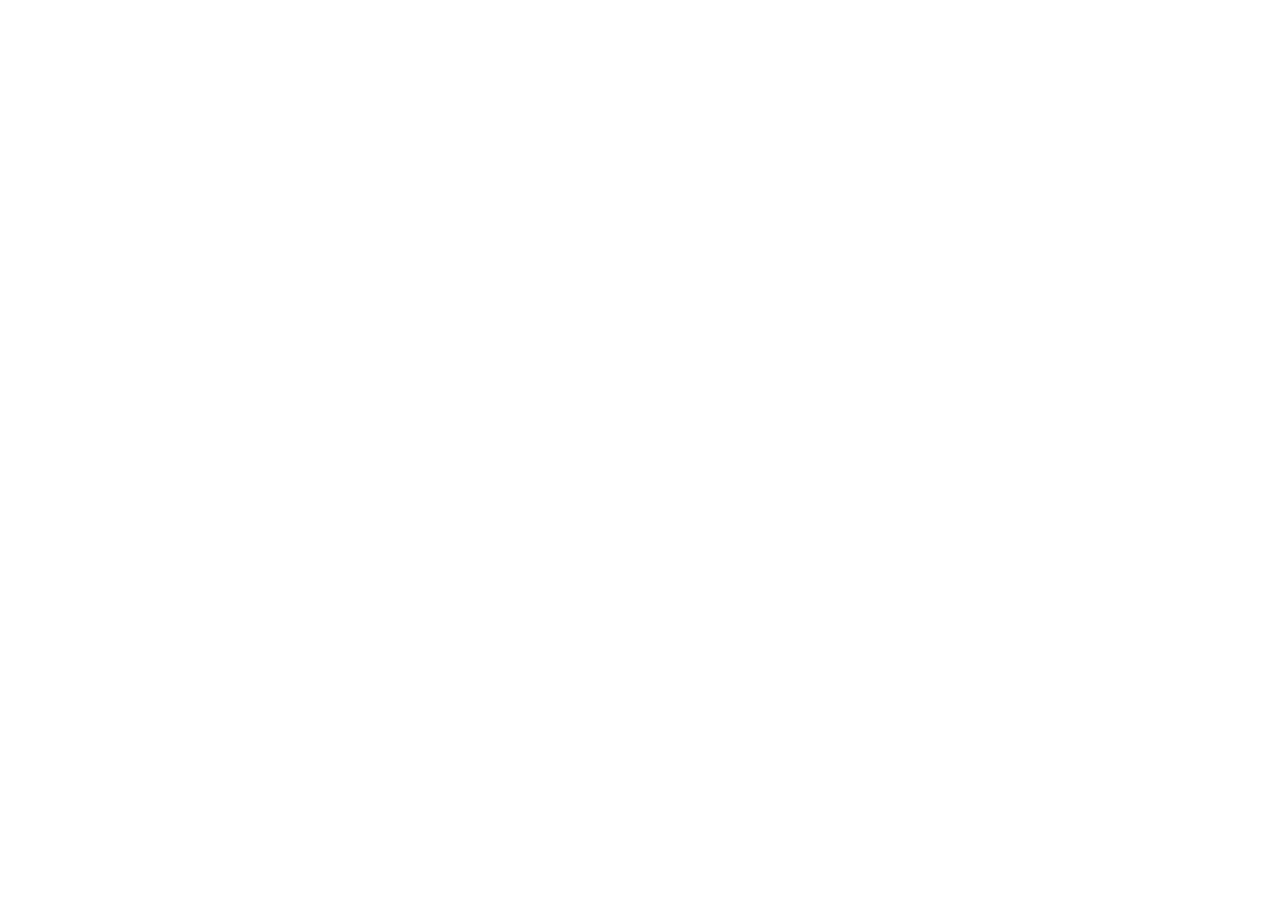
==== commit 8bf0f949: "Add files via upload" ====
--- a/index.html
+++ b/index.html
@@ -1,1835 +1,8 @@
-<!DOCTYPE html>
-<html class="dark" lang="en">
-<head>
-    <meta charset="utf-8">
-    <meta content="width=device-width, initial-scale=1.0" name="viewport">
-    <title>TENGOSOLAR — On-Demand Rooftop Solar in Andhra Pradesh</title>
-    <link rel="icon" type="image/png" sizes="48x48" href="/favicon-48x48.png">
-    <meta name="description" content="Tengosolar is an upcoming Indian renewable EPC platform solving everyday energy problems with a decentralized, on-demand approach. We provide Tier-1 solar systems, expert installation, and hassle-free PM Surya Ghar subsidy processing.">
-    <meta name="robots" content="index, follow">
-
-    <!-- Open Graph Tags -->
-    <meta property="og:title" content="TENGOSOLAR — Rooftop Solar in Andhra Pradesh">
-    <meta property="og:description" content="Decentralized on-demand solar EPC. Zero power bills with PM Surya Ghar subsidy integration.">
-    <meta property="og:url" content="https://tengosolar.com">
-    <meta property="og:type" content="website">
-
-    <script src="https://cdn.tailwindcss.com?plugins=forms,container-queries"></script>
-    <script id="tailwind-config">
-        tailwind.config = {
-            darkMode: "class",
-            theme: {
-                extend: {
-                    colors: {
-                        "primary-fixed-dim": "#eec200",
-                        "surface-container-high": "#202b38",
-                        "sky-rim": "#1A3550",
-                        "on-secondary": "#053900",
-                        "on-background": "#d8e3f5",
-                        "surface-variant": "#2b3643",
-                        "tertiary-container": "#ffcc8a",
-                        "text-muted": "#d1d5db",
-                        "secondary-fixed": "#79ff5b",
-                        "on-primary": "#3c2f00",
-                        "surface": "#091420",
-                        "on-secondary-container": "#0f6d00",
-                        "surface-container-low": "#121c29",
-                        "cyber-lime": "#39FF14",
-                        "background": "#091420",
-                        "sky-mid": "#0E2038",
-                        "primary": "#fff0cc",
-                        "text-body": "#e5e7eb",
-                        "sun-core": "#FFD84D",
-                        "sky-deep": "#071525",
-                        "sky-void": "#040E1A",
-                        "sun-deep": "#E07B0A",
-                        "leaf": "#22C55E",
-                        "cyan": "#06B6D4"
-                    },
-                    borderRadius: {
-                        "DEFAULT": "0.25rem",
-                        "lg": "0.5rem",
-                        "xl": "0.75rem",
-                        "2xl": "1rem",
-                        "3xl": "1.5rem",
-                        "full": "9999px"
-                    },
-                    spacing: {
-                        "section": "80px",
-                        "nav-max": "1120px",
-                        "medium": "18px",
-                        "standard": "24px",
-                        "tight": "8px",
-                        "container-max": "1000px",
-                        "large": "48px"
-                    },
-                    fontFamily: {
-                        "data-mono": ["JetBrains Mono", "monospace"],
-                        "headline-sm": ["Outfit", "sans-serif"],
-                        "headline-lg-mobile": ["Outfit", "sans-serif"],
-                        "headline-lg": ["Outfit", "sans-serif"],
-                        "body-lg": ["Inter", "sans-serif"],
-                        "label-caps": ["JetBrains Mono", "monospace"],
-                        "headline-md": ["Outfit", "sans-serif"],
-                        "button": ["Inter", "sans-serif"],
-                        "body-md": ["Inter", "sans-serif"]
-                    }
-                }
-            }
-        }
-    </script>
-
-    <link href="https://fonts.googleapis.com/css2?family=Inter:wght@400;500;600;700&family=JetBrains+Mono:wght@400;600;700&family=Outfit:wght@400;500;600;700;800;900&display=swap" rel="stylesheet">
-    <script src="https://cdnjs.cloudflare.com/ajax/libs/jspdf/2.5.1/jspdf.umd.min.js"></script>
-    <script src="https://cdn.jsdelivr.net/npm/@supabase/supabase-js@2"></script>
-
-    <style>
-        body {
-            background-color: #040E1A;
-            color: theme("colors.on-background");
-            min-height: 100vh;
-            display: flex;
-            flex-direction: column;
-            overflow-x: hidden;
-        }
-        .text-shadow-subtle {
-            text-shadow: 0 2px 4px rgba(0, 0, 0, 0.5);
-        }
-        .glass-card {
-            background: rgba(14, 32, 56, 0.25);
-            backdrop-filter: blur(24px);
-            border: 1px solid rgba(255, 255, 255, 0.1);
-        }
-        .glass-card-dark {
-            background: rgba(4, 14, 26, 0.7);
-            backdrop-filter: blur(24px);
-            border: 1px solid rgba(255, 255, 255, 0.12);
-        }
-        .glow-shadow {
-            box-shadow: 0 8px 25px rgba(224, 123, 10, 0.35);
-        }
-        .pulse-dot {
-            animation: pulse 2s infinite;
-        }
-        @keyframes pulse {
-            0% { opacity: 1; transform: scale(1); }
-            50% { opacity: 0.5; transform: scale(1.2); }
-            100% { opacity: 1; transform: scale(1); }
-        }
-        .reveal {
-            opacity: 0;
-            transform: translateY(30px);
-            transition: all 0.8s ease-out;
-        }
-        .reveal.active {
-            opacity: 1;
-            transform: translateY(0);
-        }
-        @keyframes fadeinView {
-            from { opacity: 0; transform: translateY(6px); }
-            to { opacity: 1; transform: translateY(0); }
-        }
-
-        /* Form Inputs */
-        .form-input, .form-select, textarea.form-input {
-            background-color: rgba(4, 14, 26, 0.85) !important;
-            backdrop-filter: blur(10px);
-            border: 1px solid rgba(255, 255, 255, 0.18) !important;
-            color: #ffffff !important;
-            border-radius: theme("borderRadius.DEFAULT");
-            padding: 0.7rem 0.9rem;
-            width: 100%;
-            font-family: theme("fontFamily.body-md");
-            font-size: 0.9rem;
-            transition: all 0.2s ease;
-            outline: none !important;
-            box-shadow: none !important;
-        }
-        .form-input:focus, .form-select:focus, textarea.form-input:focus {
-            border-color: theme("colors.sun-core") !important;
-            background-color: #071525 !important;
-            color: #ffffff !important;
-            box-shadow: 0 0 0 2px rgba(255, 216, 77, 0.3) !important;
-        }
-        .form-input::placeholder {
-            color: theme("colors.text-muted") !important;
-            opacity: 0.7;
-        }
-        .form-select option {
-            background-color: theme("colors.sky-deep");
-            color: #ffffff;
-        }
-        .form-select:disabled {
-            opacity: 0.45;
-            cursor: not-allowed;
-        }
-
-        .progress-bar-container {
-            background-color: rgba(255, 255, 255, 0.1);
-            border-radius: theme("borderRadius.full");
-            height: 4px;
-            overflow: hidden;
-            margin-bottom: 2rem;
-        }
-        .progress-bar-fill {
-            background: linear-gradient(90deg, theme("colors.sun-deep"), theme("colors.sun-core"));
-            height: 100%;
-            width: 0%;
-            transition: width 0.35s ease;
-        }
-        .eyebrow {
-            display: inline-flex;
-            align-items: center;
-            gap: 0.5rem;
-            font-family: theme("fontFamily.label-caps");
-            font-size: 0.72rem;
-            letter-spacing: 0.14em;
-            text-transform: uppercase;
-            color: theme("colors.sun-core");
-            background: rgba(255, 216, 77, 0.15);
-            backdrop-filter: blur(4px);
-            border: 1px solid rgba(255, 216, 77, 0.25);
-            padding: 0.4rem 0.9rem;
-            border-radius: 999px;
-            margin-bottom: 1.5rem;
-        }
-        .hero-bg {
-            position: relative;
-            padding: 5.5rem 0 4.5rem;
-            overflow: hidden;
-        }
-        .hero-bg::after {
-            content: "";
-            position: absolute;
-            left: 0; right: 0; bottom: 0;
-            height: 1px;
-            background: linear-gradient(90deg, transparent, rgba(255, 255, 255, 0.2), transparent);
-        }
-        details.faq-item .faq-body {
-            padding: 0 1.2rem 1.1rem;
-            color: #e5e7eb;
-            font-size: 0.85rem;
-            line-height: 1.6;
-        }
-        details.faq-item summary {
-            padding: 1rem 1.2rem;
-            cursor: pointer;
-            font-weight: 600;
-            color: #fff;
-            font-size: 0.9rem;
-            list-style: none;
-            display: flex;
-            justify-content: space-between;
-            align-items: center;
-            gap: 1rem;
-        }
-        details.faq-item summary::-webkit-details-marker {
-            display: none;
-        }
-        details.faq-item summary::after {
-            content: "+";
-            color: theme("colors.sun-core");
-            font-size: 1.3rem;
-            flex-shrink: 0;
-            transition: transform 0.2s ease;
-        }
-        details.faq-item[open] summary::after {
-            transform: rotate(45deg);
-        }
-        .seg {
-            display: grid;
-            grid-template-columns: 1fr 1fr;
-            gap: 0.6rem;
-        }
-        .seg-btn {
-            background: rgba(4, 14, 26, 0.6);
-            backdrop-filter: blur(8px);
-            border: 1px solid rgba(255, 255, 255, 0.2);
-            border-radius: theme("borderRadius.DEFAULT");
-            color: #ffffff;
-            font-size: 0.88rem;
-            font-weight: 600;
-            padding: 0.7rem;
-            cursor: pointer;
-            text-align: center;
-            transition: all 0.15s ease;
-        }
-        .seg-btn:hover {
-            border-color: rgba(255, 255, 255, 0.4);
-            background: rgba(255, 255, 255, 0.08);
-        }
-        .seg-btn.active {
-            border-color: theme("colors.sun-core");
-            color: theme("colors.sun-core");
-            background: rgba(255, 216, 77, 0.18);
-            box-shadow: 0 0 12px rgba(255, 216, 77, 0.25);
-        }
-        .check-row {
-            display: flex;
-            align-items: center;
-            gap: 0.5rem;
-            margin-top: 0.55rem;
-            font-size: 0.8rem;
-            color: #22C55E;
-            cursor: pointer;
-        }
-
-        /* Validation Alerts */
-        .field-error {
-            display: none;
-            color: #ffb4ab !important;
-            font-size: 0.75rem;
-            margin-top: 0.35rem;
-            font-weight: 500;
-        }
-        .field.invalid input, .field.invalid select, .field.invalid textarea {
-            border: 1.5px solid #ffb4ab !important;
-            background-color: rgba(147, 0, 10, 0.2) !important;
-        }
-        .field.invalid .field-error {
-            display: block !important;
-        }
-
-        #toast {
-            position: fixed;
-            bottom: 1.5rem;
-            left: 50%;
-            transform: translateX(-50%) translateY(20px);
-            background: rgba(14, 32, 56, 0.95);
-            backdrop-filter: blur(12px);
-            border: 1px solid #ffb4ab;
-            color: #fff;
-            font-size: 0.88rem;
-            font-weight: 500;
-            padding: 0.8rem 1.4rem;
-            border-radius: theme("borderRadius.lg");
-            opacity: 0;
-            visibility: hidden;
-            transition: all 0.25s ease;
-            z-index: 999;
-            box-shadow: 0 10px 30px rgba(0,0,0,0.5);
-        }
-        #toast.show {
-            opacity: 1;
-            visibility: visible;
-            transform: translateX(-50%) translateY(0);
-        }
-        .btn-ghost {
-            background: rgba(255, 255, 255, 0.05);
-            backdrop-filter: blur(8px);
-            border: 1px solid rgba(255, 255, 255, 0.15);
-            color: #fff;
-            font-weight: 600;
-            font-size: 0.9rem;
-            padding: 0.75rem 1.4rem;
-            border-radius: theme("borderRadius.lg");
-            cursor: pointer;
-            transition: border-color 0.2s;
-        }
-        .btn-ghost:hover {
-            border-color: theme("colors.sun-core");
-        }
-        .icon-sprite {
-            width: 48px;
-            height: 48px;
-            background-image: url(https://lh3.googleusercontent.com/aida-public/[base64]);
-            background-size: 200% 200%;
-            display: inline-block;
-        }
-        .icon-leaf { background-position: 100% 100%; }
-        .bg-architectural {
-            background-image: url(https://lh3.googleusercontent.com/aida-public/[base64]);
-            background-size: cover;
-            background-position: center;
-            background-attachment: fixed;
-            position: relative;
-        }
-        .bg-architectural::before {
-            content: "";
-            position: absolute;
-            inset: 0;
-            background: rgba(4, 14, 26, 0.75);
-            backdrop-filter: blur(4px);
-        }
-        #shader-container {
-            position: fixed;
-            inset: 0;
-            width: 100%;
-            height: 100%;
-            z-index: -10;
-            pointer-events: none;
-        }
-
-        /* Modern Floating Pill Navigation Styles */
-        .nav-pill-btn {
-            position: relative;
-            background: transparent;
-            border: none;
-            color: #94a3b8;
-            font-family: theme("fontFamily.label-caps");
-            font-size: 0.75rem;
-            letter-spacing: 0.08em;
-            text-transform: uppercase;
-            padding: 0.5rem 1rem;
-            border-radius: 9999px;
-            cursor: pointer;
-            transition: all 0.25s ease;
-        }
-        .nav-pill-btn:hover {
-            color: #ffffff;
-            background: rgba(255, 255, 255, 0.06);
-        }
-        .nav-pill-btn.active {
-            color: #040E1A;
-            background: theme("colors.sun-core");
-            font-weight: 700;
-            box-shadow: 0 0 16px rgba(255, 216, 77, 0.4);
-        }
-
-        .view {
-            display: none !important;
-            width: 100%;
-            min-height: calc(100vh - 100px);
-        }
-        .view.active {
-            display: block !important;
-            position: relative;
-            animation: fadeinView 0.4s ease forwards;
-        }
-        main {
-            display: block !important;
-            overflow: hidden;
-        }
-    </style>
-</head>
-<body class="font-body-md text-body-md antialiased relative overflow-x-hidden">
-
-<!-- Ambient Solar Background Shader -->
-<div id="shader-container">
-    <div class="fixed inset-0 w-full h-full" style="display:block;">
-        <canvas id="shader-canvas-ANIMATION_19" style="display:block;width:100%;height:100%" width="1280" height="720"></canvas>
-        <script>
-        (function() {
-            const canvas = document.getElementById('shader-canvas-ANIMATION_19');
-            function syncSize() {
-                const w = canvas.clientWidth || 1280;
-                const h = canvas.clientHeight || 720;
-                if (canvas.width !== w || canvas.height !== h) {
-                    canvas.width = w;
-                    canvas.height = h;
-                }
-            }
-            if (typeof ResizeObserver !== 'undefined') {
-                new ResizeObserver(syncSize).observe(canvas);
-            }
-            syncSize();
-
-            const gl = canvas.getContext('webgl') || canvas.getContext('experimental-webgl');
-            if (!gl) return;
-            const vs = `attribute vec2 a_position;
-            varying vec2 v_texCoord;
-            void main() {
-                v_texCoord = a_position * 0.5 + 0.5;
-                gl_Position = vec4(a_position, 0.0, 1.0);
-            }`;
-            const fs = `precision highp float;
-            varying vec2 v_texCoord;
-            uniform float u_time;
-            uniform vec2 u_resolution;
-            uniform vec2 u_mouse;
-
-            float hash(vec2 p) {
-                return fract(sin(dot(p, vec2(127.1, 311.7))) * 43758.5453123);
-            }
-
-            float noise(vec2 p) {
-                vec2 i = floor(p);
-                vec2 f = fract(p);
-                f = f * f * (3.0 - 2.0 * f);
-                return mix(mix(hash(i + vec2(0.0, 0.0)), hash(i + vec2(1.0, 0.0)), f.x),
-                           mix(hash(i + vec2(0.0, 1.0)), hash(i + vec2(1.0, 1.0)), f.x), f.y);
-            }
-
-            void main() {
-                vec2 uv = v_texCoord;
-                vec2 mouse = u_mouse / u_resolution;
-                vec3 color = vec3(0.02, 0.04, 0.08); 
-                float n1 = noise(uv * 1.5 + u_time * 0.05);
-                float n2 = noise(uv * 3.0 - u_time * 0.08 + n1 * 0.3);
-                vec3 solarGold = vec3(1.0, 0.84, 0.0);
-                vec3 solarAmber = vec3(0.96, 0.65, 0.14);
-                float dist = distance(uv, mouse);
-                float mouseGlow = smoothstep(0.35, 0.0, dist) * 0.2;
-                float filaments = smoothstep(0.3, 0.8, n1 * 0.6 + n2 * 0.4 + mouseGlow);
-                color = mix(color, solarAmber * 0.1, filaments);
-                color = mix(color, solarGold, smoothstep(0.7, 0.75, n2) * 0.05);
-                gl_FragColor = vec4(color, 1.0);
-            }`;
-
-            function cs(type, src) {
-                const s = gl.createShader(type);
-                gl.shaderSource(s, src);
-                gl.compileShader(s);
-                return s;
-            }
-            const prog = gl.createProgram();
-            gl.attachShader(prog, cs(gl.VERTEX_SHADER, vs));
-            gl.attachShader(prog, cs(gl.FRAGMENT_SHADER, fs));
-            gl.linkProgram(prog);
-            gl.useProgram(prog);
-            const buf = gl.createBuffer();
-            gl.bindBuffer(gl.ARRAY_BUFFER, buf);
-            gl.bufferData(gl.ARRAY_BUFFER, new Float32Array([-1,-1, 1,-1, -1,1, 1,1]), gl.STATIC_DRAW);
-            const pos = gl.getAttribLocation(prog, 'a_position');
-            gl.enableVertexAttribArray(pos);
-            gl.vertexAttribPointer(pos, 2, gl.FLOAT, false, 0, 0);
-
-            const uTime = gl.getUniformLocation(prog, 'u_time');
-            const uRes = gl.getUniformLocation(prog, 'u_resolution');
-            const uMouse = gl.getUniformLocation(prog, 'u_mouse');
-
-            let mouse = { x: canvas.width / 2, y: canvas.height / 2 };
-            window.addEventListener('mousemove', (event) => {
-                const rect = canvas.getBoundingClientRect();
-                if (rect.width && rect.height) {
-                    const nx = (event.clientX - rect.left) / rect.width;
-                    const ny = 1.0 - (event.clientY - rect.top) / rect.height;
-                    mouse.x = nx * canvas.width;
-                    mouse.y = ny * canvas.height;
-                }
-            });
-
-            function render(t) {
-                if (typeof ResizeObserver === 'undefined') syncSize();
-                gl.viewport(0, 0, canvas.width, canvas.height);
-                if (uTime) gl.uniform1f(uTime, t * 0.001);
-                if (uRes) gl.uniform2f(uRes, canvas.width, canvas.height);
-                if (uMouse) gl.uniform2f(uMouse, mouse.x, mouse.y);
-                gl.drawArrays(gl.TRIANGLE_STRIP, 0, 4);
-                requestAnimationFrame(render);
-            }
-            render(0);
-        })();
-        </script>
-    </div>
-</div>
-
-<!-- Modern Floating Pill Navigation Bar -->
-<header class="fixed top-0 left-0 right-0 z-50 pt-3 md:pt-4 px-4 pointer-events-none">
-    <nav class="max-w-nav-max mx-auto bg-sky-deep/85 backdrop-blur-2xl border border-white/15 rounded-full px-4 md:px-5 py-2.5 shadow-[0_12px_40px_rgba(0,0,0,0.65)] pointer-events-auto flex items-center justify-between transition-all">
-        <!-- Brand Logo -->
-        <button class="flex items-center gap-2.5 bg-transparent border-none p-0 cursor-pointer focus:outline-none" onclick="goTo('home')">
-            <svg class="logo-mark" height="28" style="flex-shrink:0;" viewBox="0 0 200 200" width="28">
-                <defs>
-                    <radialGradient cx="100" cy="100" gradientUnits="userSpaceOnUse" id="rg1_nav" r="66">
-                        <stop offset="0%" stop-color="#FFFAAA"></stop>
-                        <stop offset="28%" stop-color="#FFC200"></stop>
-                        <stop offset="70%" stop-color="#FF7800"></stop>
-                        <stop offset="100%" stop-color="#FF4400"></stop>
-                    </radialGradient>
-                    <filter height="180%" id="f1_nav" width="180%" x="-40%" y="-40%">
-                        <feGaussianBlur result="blur" stdDeviation="3"></feGaussianBlur>
-                        <feMerge><feMergeNode in="blur"></feMergeNode><feMergeNode in="SourceGraphic"></feMergeNode></feMerge>
-                    </filter>
-                </defs>
-                <g filter="url(#f1_nav)" transform="translate(100,100)">
-                    <polygon fill="url(#rg1_nav)" points="0,-52 -8,-22 0,-13 8,-22"></polygon>
-                    <polygon fill="url(#rg1_nav)" points="0,-52 -8,-22 0,-13 8,-22" transform="rotate(90)"></polygon>
-                    <polygon fill="url(#rg1_nav)" points="0,-52 -8,-22 0,-13 8,-22" transform="rotate(180)"></polygon>
-                    <polygon fill="url(#rg1_nav)" points="0,-52 -8,-22 0,-13 8,-22" transform="rotate(270)"></polygon>
-                    <polygon fill="url(#rg1_nav)" opacity="0.82" points="0,-42 -5,-19 0,-13 5,-19" transform="rotate(45)"></polygon>
-                    <polygon fill="url(#rg1_nav)" opacity="0.82" points="0,-42 -5,-19 0,-13 5,-19" transform="rotate(135)"></polygon>
-                    <polygon fill="url(#rg1_nav)" opacity="0.82" points="0,-42 -5,-19 0,-13 5,-19" transform="rotate(225)"></polygon>
-                    <polygon fill="url(#rg1_nav)" opacity="0.82" points="0,-42 -5,-19 0,-13 5,-19" transform="rotate(315)"></polygon>
-                    <circle fill="url(#rg1_nav)" r="13.5"></circle>
-                    <circle fill="#FFFEF0" opacity="0.96" r="3.2"></circle>
-                </g>
-            </svg>
-            <span class="bg-gradient-to-r from-white via-primary to-sun-core bg-clip-text text-transparent text-lg font-black tracking-tight font-headline-md">TENGO<span class="text-sun-core font-medium">SOLAR</span></span>
-        </button>
-
-        <!-- Center Links Container -->
-        <div class="hidden md:flex items-center gap-1.5 bg-black/30 p-1 rounded-full border border-white/5">
-            <button class="nav-pill-btn active" data-view="home" onclick="goTo('home')">Home</button>
-            <button class="nav-pill-btn" data-view="how" onclick="goTo('how')">How It Works</button>
-            <button class="nav-pill-btn" data-view="faq" onclick="goTo('faq')">FAQ</button>
-
-<!-- Dropdown Menu -->
-<div class="relative group">
-    <button class="nav-pill-btn flex items-center gap-1 focus:outline-none" id="dropdownBtn" aria-expanded="false">
-        <span>Explore</span>
-        <svg class="w-3 h-3 transition-transform duration-200 group-hover:rotate-180" fill="none" stroke="currentColor" viewBox="0 0 24 24">
-            <path stroke-linecap="round" stroke-linejoin="round" stroke-width="2.5" d="M19 9l-7 7-7-7"></path>
-        </svg>
-    </button>
-
-    <!-- WRAPPER CONTAINER: top-full with padding-top creates an invisible hover bridge -->
-    <div class="absolute right-0 top-full pt-2 w-60 opacity-0 translate-y-2 pointer-events-none group-hover:opacity-100 group-hover:translate-y-0 group-hover:pointer-events-auto transition-all duration-200 z-50">
-        <!-- ACTUAL MENU CARD -->
-        <div class="rounded-2xl glass-card-dark border border-white/20 p-2 shadow-2xl">
-            <button class="w-full text-left px-3.5 py-2.5 rounded-xl text-xs font-semibold text-text-body hover:text-sun-core hover:bg-white/10 transition-colors flex items-center gap-3 cursor-pointer" onclick="goTo('ideas')">
-                <span class="text-lg">💡</span>
-                <div>
-                    <div class="font-bold text-white">New Ideas Hub</div>
-                    <div class="text-[10px] text-text-muted lowercase tracking-normal">Suggest features & platforms</div>
-                </div>
-            </button>
-            <button class="w-full text-left px-3.5 py-2.5 rounded-xl text-xs font-semibold text-text-body hover:text-sun-core hover:bg-white/10 transition-colors flex items-center gap-3 cursor-pointer" onclick="goTo('contact')">
-                <span class="text-lg">📝</span>
-                <div>
-                    <div class="font-bold text-white">EOI Form</div>
-                    <div class="text-[10px] text-text-muted lowercase tracking-normal">Direct PM Surya Ghar survey</div>
-                </div>
-            </button>
-        </div>
-    </div>
-</div>
-
-        <!-- Action CTA & Mobile Trigger -->
-        <div class="flex items-center gap-2.5">
-            <button class="bg-gradient-to-r from-sun-core to-sun-deep text-on-primary font-button text-[0.78rem] font-bold uppercase tracking-wider px-5 py-2 rounded-full glow-shadow hover:scale-95 duration-150 transition-transform cursor-pointer" onclick="goTo('contact')">
-                EOI Form
-            </button>
-            <button id="mobileMenuBtn" class="md:hidden p-2 rounded-full bg-white/5 border border-white/10 text-white focus:outline-none" onclick="toggleMobileNav()" aria-label="Toggle Navigation">
-                <svg class="w-4 h-4" fill="none" stroke="currentColor" viewBox="0 0 24 24">
-                    <path stroke-linecap="round" stroke-linejoin="round" stroke-width="2.5" d="M4 6h16M4 12h16m-7 6h7"></path>
-                </svg>
-            </button>
-        </div>
-    </nav>
-
-    <!-- Mobile Drawer Overlay -->
-    <div id="mobileNav" class="hidden md:hidden mt-2 p-4 rounded-3xl border border-white/15 bg-sky-deep/95 backdrop-blur-2xl shadow-2xl flex flex-col gap-2.5 pointer-events-auto">
-        <button class="text-left px-3 py-2 text-sm text-text-body hover:text-sun-core font-medium" onclick="goTo('home'); toggleMobileNav();">Home</button>
-        <button class="text-left px-3 py-2 text-sm text-text-body hover:text-sun-core font-medium" onclick="goTo('how'); toggleMobileNav();">How It Works</button>
-        <button class="text-left px-3 py-2 text-sm text-text-body hover:text-sun-core font-medium" onclick="goTo('faq'); toggleMobileNav();">FAQ</button>
-        <div class="h-px bg-white/10 my-1"></div>
-        <button class="text-left px-3 py-2 text-sm font-semibold text-sun-core flex items-center gap-2.5" onclick="goTo('ideas'); toggleMobileNav();">
-            <span>💡</span> Suggest New Ideas
-        </button>
-        <button class="text-left px-3 py-2 text-sm font-semibold text-white flex items-center gap-2.5" onclick="goTo('contact'); toggleMobileNav();">
-            <span>📝</span> EOI Form
-        </button>
-    </div>
-</header>
-
-<!-- Main Container -->
-<main class="pt-[90px] z-10 w-full relative h-full">
-
-<!-- ══════════ HOME VIEW ══════════ -->
-<section class="view active" id="view-home">
-    <div class="hero-bg relative">
-        <div class="max-w-container-max mx-auto px-standard relative z-10 pt-4">
-            <div class="flex flex-col md:flex-row items-center gap-8">
-                <div class="flex-1 text-center md:text-left">
-                    <span class="eyebrow"><span class="pulse-dot w-[6px] h-[6px] rounded-full bg-cyber-lime inline-block"></span> PM Surya Ghar Approved</span>
-                    <h1 class="font-headline-lg-mobile md:font-headline-lg text-headline-lg-mobile md:text-headline-lg text-white mb-4 text-shadow-subtle">
-                        Thinking about solar?<br>Tell us <span class="text-sun-core">before</span> we call you.
-                    </h1>
-                    <p class="text-text-body text-base md:text-lg max-w-[480px] mx-auto md:mx-0 mb-4 text-shadow-subtle">
-                        Two minutes now saves you a pushy sales visit later. Share your roof and your bill — our automated system pairs your site with real numbers and local engineering teams.
-                    </p>
-                    <p class="text-text-muted text-sm max-w-[480px] mx-auto md:mx-0 mb-8">
-                        Your expressions of interest allow us to assign verified technicians and cloud warehouses across Guntur and Vijayawada, locking in your priority installation schedule.
-                    </p>
-                    <div class="flex flex-wrap items-center justify-center md:justify-start gap-3">
-                        <button class="bg-gradient-to-r from-sun-core to-sun-deep text-on-primary font-button text-button px-[1.8rem] py-[0.85rem] rounded-md glow-shadow hover:-translate-y-1 duration-150 transition-transform inline-flex items-center gap-2 cursor-pointer" onclick="goTo('contact')">
-                            Fill EOI Form →
-                        </button>
-                        <button class="btn-ghost inline-flex items-center gap-2" onclick="goTo('ideas')">
-                            <span>💡</span> Share An Idea
-                        </button>
-                    </div>
-                </div>
-
-                <!-- Video Showcase -->
-                <div class="flex-1 w-full glass-card rounded-2xl overflow-hidden p-2.5 relative group">
-                    <div class="w-full aspect-video rounded-xl overflow-hidden relative shadow-2xl bg-sky-deep/80 flex items-center justify-center">
-                        <video 
-                            id="heroVideo" 
-                            class="w-full h-full object-cover rounded-xl cursor-pointer" 
-                            playsinline 
-                            preload="metadata" 
-                            poster="https://lh3.googleusercontent.com/aida-public/[base64]" 
-                            onclick="togglePlayPause()">
-                            <source src="advideo.mp4" type="video/mp4">
-                            Your browser does not support the video tag.
-                        </video>
-
-                        <button 
-                            id="centerPlayBtn" 
-                            class="absolute w-16 h-16 rounded-full bg-sun-core/90 text-sky-void shadow-2xl flex items-center justify-center text-2xl pl-1 transition-transform transform hover:scale-110 active:scale-95 z-20 cursor-pointer backdrop-blur-sm" 
-                            onclick="togglePlayPause()" 
-                            aria-label="Play Video">
-                            ▶
-                        </button>
-
-                        <div class="absolute bottom-0 inset-x-0 p-4 bg-gradient-to-t from-sky-void/90 via-sky-void/50 to-transparent flex items-center justify-between z-20 opacity-0 group-hover:opacity-100 transition-opacity duration-300">
-                            <div class="flex items-center gap-3">
-                                <button 
-                                    id="playPauseBtn" 
-                                    onclick="togglePlayPause()" 
-                                    class="bg-white/10 hover:bg-white/20 text-white rounded-lg px-3 py-1.5 text-xs font-semibold backdrop-blur-md border border-white/10 flex items-center gap-1.5 transition-colors cursor-pointer">
-                                    <span id="playIcon">▶ Play</span>
-                                </button>
-                                <button 
-                                    id="muteBtn" 
-                                    onclick="toggleMute()" 
-                                    class="bg-white/10 hover:bg-white/20 text-white rounded-lg px-3 py-1.5 text-xs font-semibold backdrop-blur-md border border-white/10 flex items-center gap-1.5 transition-colors cursor-pointer">
-                                    <span id="muteIcon">🔇 Muted</span>
-                                </button>
-                            </div>
-                            <button 
-                                onclick="toggleFullscreen()" 
-                                class="bg-white/10 hover:bg-white/20 text-white rounded-lg px-3 py-1.5 text-xs font-semibold backdrop-blur-md border border-white/10 transition-colors cursor-pointer" 
-                                title="Fullscreen">
-                                ⛶
-                            </button>
-                        </div>
-                    </div>
-                </div>
-            </div>
-        </div>
-    </div>
-
-    <!-- Center Trust Badges -->
-    <div class="px-standard relative z-10">
-        <div class="flex justify-center items-center gap-3 flex-wrap py-2.5 px-6 my-6 border border-white/10 bg-sky-mid/40 backdrop-blur-md rounded-full max-w-fit mx-auto shadow-lg reveal active">
-            <span class="flex items-center gap-2 text-sm text-text-body bg-white/5 border border-white/10 px-3 py-1.5 rounded-full">☀️ Up to ₹78,000 Subsidy</span>
-            <span class="flex items-center gap-2 text-sm text-text-body bg-white/5 border border-white/10 px-3 py-1.5 rounded-full">🏠 APCPDCL Net-Metering Sync</span>
-            <span class="flex items-center gap-2 text-sm text-text-body bg-white/5 border border-white/10 px-3 py-1.5 rounded-full">⏱️ Auto-Dispatched Field Team</span>
-        </div>
-    </div>
-
-    <!-- Value Proposition Cards -->
-    <div class="py-[4.5rem] px-standard max-w-container-max mx-auto relative z-10 reveal active">
-        <div class="text-center mb-12">
-            <h2 class="font-headline-md text-headline-md text-white mb-3 text-shadow-subtle">Why Homeowners Choose Tengo Solar</h2>
-            <p class="text-text-muted text-base max-w-[480px] mx-auto">No door-to-door sales pressure. No inflated subcontractor margins. Just engineering precision on your terrace.</p>
-        </div>
-        <div class="grid grid-cols-1 md:grid-cols-3 gap-6">
-            <div class="glass-card rounded-xl p-[1.8rem] text-center hover:-translate-y-2 transition-transform duration-300">
-                <img alt="Real numbers" class="w-24 h-24 mx-auto mb-4 object-contain filter drop-shadow-[0_0_15px_rgba(224,123,10,0.4)]" src="https://lh3.googleusercontent.com/aida-public/[base64]">
-                <h3 class="font-headline-sm text-lg text-white mb-2">Automated BOM &amp; Pricing</h3>
-                <p class="text-text-muted text-sm">Our platform models your roof and bill range algorithmically. You see realistic subsidy deductions before an engineer sets foot on your terrace.</p>
-            </div>
-            <div class="glass-card rounded-xl p-[1.8rem] text-center hover:-translate-y-2 transition-transform duration-300">
-                <img alt="Vetted local installers" class="w-24 h-24 mx-auto mb-4 object-contain filter drop-shadow-[0_0_15px_rgba(224,123,10,0.4)]" src="https://lh3.googleusercontent.com/aida-public/[base64]">
-                <h3 class="font-headline-sm text-lg text-white mb-2">Decentralized Field Engineers</h3>
-                <p class="text-text-muted text-sm">We automatically dispatch accredited local installation teams equipped with certified PPE and digital insulation testers directly from your district.</p>
-            </div>
-            <div class="glass-card rounded-xl p-[1.8rem] text-center hover:-translate-y-2 transition-transform duration-300">
-                <div class="icon-sprite icon-leaf mx-auto mb-4 scale-125"></div>
-                <h3 class="font-headline-sm text-lg text-white mb-2">Zero Obligation Priority</h3>
-                <p class="text-text-muted text-sm">Filling an EOI secures your position in our local dispatch pipeline and prepares your PM Surya Ghar documentation without advance deposit locks.</p>
-            </div>
-        </div>
-    </div>
-
-    <!-- CTA Banner -->
-    <div class="text-center py-[4rem] px-standard bg-architectural reveal active">
-        <div class="relative z-10 max-w-2xl mx-auto glass-card p-10 rounded-2xl">
-            <h2 class="font-headline-md text-2xl text-white mb-3">Curious What Rooftop Solar Saves You?</h2>
-            <p class="text-text-body text-base mb-8">Fill in your address details — our database routes your survey instantly.</p>
-            <button class="bg-gradient-to-r from-sun-core to-sun-deep text-on-primary font-button text-button px-[2rem] py-[1rem] rounded-md glow-shadow hover:-translate-y-1 duration-150 transition-transform inline-flex items-center gap-2 cursor-pointer" onclick="goTo('contact')">
-                Fill EOI Form →
-            </button>
-        </div>
-    </div>
-</section>
-
-<!-- ══════════ HOW IT WORKS VIEW ══════════ -->
-<section class="view" id="view-how">
-    <div class="text-center py-[4rem] px-standard relative">
-        <h1 class="font-headline-lg-mobile md:text-[2.5rem] text-white mb-3 font-bold text-shadow-subtle">How It Works</h1>
-        <p class="text-text-muted text-base max-w-[460px] mx-auto">From instant digital allocation to switching on your bidirectional net meter.</p>
-    </div>
-    <div class="max-w-[620px] mx-auto px-standard pb-[4.5rem] flex flex-col gap-5 relative z-10 reveal active">
-        <div class="glass-card rounded-xl p-[1.4rem] px-[1.6rem] flex gap-5 items-start">
-            <div class="font-data-mono text-base font-bold text-sun-core bg-sun-core/10 border border-sun-core/25 w-[36px] h-[36px] rounded-full flex items-center justify-center shrink-0">1</div>
-            <div>
-                <h3 class="font-headline-sm text-[1.1rem] text-white mb-1">Enter Your Rooftop Address</h3>
-                <p class="text-text-muted text-[0.9rem]">Select your district and mandal. The platform algorithmically checks solar irradiance and runs a preliminary bill-to-kW calculation.</p>
-            </div>
-        </div>
-        <div class="glass-card rounded-xl p-[1.4rem] px-[1.6rem] flex gap-5 items-start">
-            <div class="font-data-mono text-base font-bold text-sun-core bg-sun-core/10 border border-sun-core/25 w-[36px] h-[36px] rounded-full flex items-center justify-center shrink-0">2</div>
-            <div>
-                <h3 class="font-headline-sm text-[1.1rem] text-white mb-1">Automated Engineer Allocation</h3>
-                <p class="text-text-muted text-[0.9rem]">Our database trigger auto-assigns the closest certified technician who receives site coordinates and navigation details on their field portal.</p>
-            </div>
-        </div>
-        <div class="glass-card rounded-xl p-[1.4rem] px-[1.6rem] flex gap-5 items-start">
-            <div class="font-data-mono text-base font-bold text-sun-core bg-sun-core/10 border border-sun-core/25 w-[36px] h-[36px] rounded-full flex items-center justify-center shrink-0">3</div>
-            <div>
-                <h3 class="font-headline-sm text-[1.1rem] text-white mb-1">Rooftop Technical Survey</h3>
-                <p class="text-text-muted text-[0.9rem]">The engineer measures cable runs, verifies your APCPDCL consumer service number, and inspects RCC anchor points directly on-site.</p>
-            </div>
-        </div>
-        <div class="glass-card rounded-xl p-[1.4rem] px-[1.6rem] flex gap-5 items-start">
-            <div class="font-data-mono text-base font-bold text-sun-core bg-sun-core/10 border border-sun-core/25 w-[36px] h-[36px] rounded-full flex items-center justify-center shrink-0">4</div>
-            <div>
-                <h3 class="font-headline-sm text-[1.1rem] text-white mb-1">Warehouse Dispatch &amp; Installation</h3>
-                <p class="text-text-muted text-[0.9rem]">Tier-1 bifacial panels, dual-MPPT inverters, and structural rails are dispatched from local partner stockists straight to your doorstep.</p>
-            </div>
-        </div>
-        <div class="glass-card rounded-xl p-[1.4rem] px-[1.6rem] flex gap-5 items-start">
-            <div class="font-data-mono text-base font-bold text-sun-core bg-sun-core/10 border border-sun-core/25 w-[36px] h-[36px] rounded-full flex items-center justify-center shrink-0">5</div>
-            <div>
-                <h3 class="font-headline-sm text-[1.1rem] text-white mb-1">Net-Meter Testing &amp; Direct Subsidy</h3>
-                <p class="text-text-muted text-[0.9rem]">DISCOM commissions the bidirectional meter. Your ₹78,000 central subsidy is credited directly to your bank account via DBT.</p>
-            </div>
-        </div>
-    </div>
-    <div class="text-center py-[4rem] px-standard bg-architectural reveal active">
-        <div class="relative z-10 max-w-2xl mx-auto glass-card p-10 rounded-2xl">
-            <h2 class="font-headline-md text-2xl text-white mb-3">Ready for Step One?</h2>
-            <p class="text-text-body text-base mb-8">It takes under two minutes to start your solar journey.</p>
-            <button class="bg-gradient-to-r from-sun-core to-sun-deep text-on-primary font-button text-button px-[2rem] py-[1rem] rounded-md glow-shadow hover:-translate-y-1 duration-150 transition-transform inline-flex items-center gap-2 cursor-pointer" onclick="goTo('contact')">
-                Fill EOI Form →
-            </button>
-        </div>
-    </div>
-</section>
-
-<!-- ══════════ FAQ VIEW ══════════ -->
-<section class="view" id="view-faq">
-    <div class="text-center py-[4rem] px-standard relative">
-        <h1 class="font-headline-lg-mobile md:text-[2.5rem] text-white mb-3 font-bold text-shadow-subtle">Frequently Asked Questions</h1>
-        <p class="text-text-muted text-base max-w-[460px] mx-auto">Clear answers about subsidies, DISCOM feasibility, and equipment safety.</p>
-    </div>
-    <div class="max-w-[680px] mx-auto px-standard pb-[4.5rem] flex flex-col relative z-10 reveal active">
-        <div class="relative z-10">
-            <details class="faq-item glass-card">
-                <summary>How does the ₹78,000 PM Surya Ghar subsidy get credited?</summary>
-                <div class="faq-body">Under the central scheme, residential rooftop installations up to 2 kW receive ₹60,000. An additional 1 kW adds ₹18,000, maxing out at ₹78,000 for 3 kW and higher systems. Following APCPDCL inspection and commissioning, the subsidy is disbursed directly to your bank account within 30 days.</div>
-            </details>
-            <details class="faq-item glass-card">
-                <summary>Does submitting an EOI commit me to any payment?</summary>
-                <div class="faq-body">Not at all. Submitting an expression of interest only registers your terrace in our feasibility queue. You only make decisions after reviewing the engineering assessment and formal contract.</div>
-            </details>
-            <details class="faq-item glass-card">
-                <summary>What is APCPDCL bidirectional net-metering?</summary>
-                <div class="faq-body">A net meter spins forward when you pull electricity from the grid at night, and spins backward during the afternoon as your solar panels export surplus energy. Your bimonthly bill charges only for the net consumed units.</div>
-            </details>
-            <details class="faq-item glass-card">
-                <summary>Will drilling anchor bolts cause water leakage during monsoon rains?</summary>
-                <div class="faq-body">No. Our technicians use marine-grade stainless steel anchor bolts sealed with specialized epoxy and weatherproof silicone grouting to protect RCC terrace slabs from coastal rains and cyclone winds.</div>
-            </details>
-            <details class="faq-item glass-card">
-                <summary>How much shadow-free rooftop space do I need for a 3 kW plant?</summary>
-                <div class="faq-body">A standard 3.3 kW array consists of six 550W Tier-1 bifacial panels, requiring roughly 250 to 300 square feet of unobstructed South-facing rooftop area.</div>
-            </details>
-        </div>
-    </div>
-    <div class="text-center py-[4rem] px-standard bg-architectural reveal active">
-        <div class="relative z-10 max-w-2xl mx-auto glass-card p-10 rounded-2xl">
-            <h2 class="font-headline-md text-2xl text-white mb-3">Got a Different Question?</h2>
-            <p class="text-text-body text-base mb-8">Leave your query in the message field when filling the EOI form and an engineer will address it directly.</p>
-            <button class="bg-gradient-to-r from-sun-core to-sun-deep text-on-primary font-button text-button px-[2rem] py-[1rem] rounded-md glow-shadow hover:-translate-y-1 duration-150 transition-transform inline-flex items-center gap-2 cursor-pointer" onclick="goTo('contact')">
-                Fill EOI Form →
-            </button>
-        </div>
-    </div>
-</section>
-
-<!-- ══════════ NEW IDEAS VIEW (INNOVATION SANDBOX) ══════════ -->
-<section class="view" id="view-ideas">
-    <div class="text-center py-[4rem] px-standard relative">
-        <span class="eyebrow"><span class="pulse-dot w-[6px] h-[6px] rounded-full bg-sun-core inline-block"></span> Innovation Sandbox</span>
-        <h1 class="font-headline-lg-mobile md:text-[2.5rem] text-white mb-3 font-bold text-shadow-subtle">Help Us Shape Decentralized Solar</h1>
-        <p class="text-text-muted text-base max-w-[520px] mx-auto">Have a suggestion for our platform, hardware, or installation process in Andhra Pradesh? We build what users want.</p>
-    </div>
-
-    <div class="py-[1rem] pb-[5.5rem] px-standard max-w-container-max mx-auto relative z-10 reveal active">
-        <div class="glass-card-dark rounded-2xl p-[2.2rem] max-w-[720px] mx-auto shadow-2xl border-white/20">
-            <!-- IDEAS SUBMISSION FORM -->
-            <form class="flex flex-col gap-[1.3rem]" id="ideaForm" novalidate="">
-                <div class="field" id="f-idea-name">
-                    <label class="block text-[0.85rem] font-semibold text-white mb-[0.4rem]">Your Name / Handle <span class="text-sun-core">*</span></label>
-                    <input class="form-input" id="ideaName" placeholder="e.g. R. Pradeep or Anonymous Explorer" type="text" required>
-                    <div class="field-error">Please enter your name or handle.</div>
-                </div>
-
-                <div class="grid grid-cols-1 md:grid-cols-2 gap-5">
-                    <div class="field" id="f-idea-email">
-                        <label class="block text-[0.85rem] font-semibold text-white mb-[0.4rem]">Email Address <span class="text-sun-core">*</span></label>
-                        <input class="form-input" id="ideaEmail" placeholder="you@example.com" type="email" required>
-                        <div class="field-error">Please enter a valid email so we can update you.</div>
-                    </div>
-                    <div class="field" id="f-idea-role">
-                        <label class="block text-[0.85rem] font-semibold text-white mb-[0.4rem]">Who Are You? <span class="text-sun-core">*</span></label>
-                        <select class="form-select" id="ideaRole" required>
-                            <option value="Homeowner" selected>Homeowner / Resident</option>
-                            <option value="Solar Installer">Solar Electrician / Installer</option>
-                            <option value="Software Engineer">Software / Hardware Engineer</option>
-                            <option value="Business Owner">Commercial Roof Owner</option>
-                            <option value="Enthusiast">Clean Energy Enthusiast</option>
-                        </select>
-                    </div>
-                </div>
-
-                <div class="field" id="f-idea-category">
-                    <label class="block text-[0.85rem] font-semibold text-white mb-[0.4rem]">Idea Category <span class="text-sun-core">*</span></label>
-                    <div class="grid grid-cols-2 sm:grid-cols-3 gap-2" id="ideaCategoryGrid">
-                        <button type="button" class="seg-btn active text-xs py-2" data-cat="App Feature">📱 App Feature</button>
-                        <button type="button" class="seg-btn text-xs py-2" data-cat="Hardware & Mounts">🔩 Hardware & Mounts</button>
-                        <button type="button" class="seg-btn text-xs py-2" data-cat="Subsidy Automation">⚡ Subsidy Workflow</button>
-                        <button type="button" class="seg-btn text-xs py-2" data-cat="Community Solar">🏘️ Community Solar</button>
-                        <button type="button" class="seg-btn text-xs py-2" data-cat="Cost Reduction">💰 Cost Optimization</button>
-                        <button type="button" class="seg-btn text-xs py-2" data-cat="Other">✨ Other Innovation</button>
-                    </div>
-                </div>
-
-                <div class="field" id="f-idea-title">
-                    <label class="block text-[0.85rem] font-semibold text-white mb-[0.4rem]">Idea Headline <span class="text-sun-core">*</span></label>
-                    <input class="form-input" id="ideaTitle" placeholder="e.g. WhatsApp Bot for daily micro-inverter export monitoring" type="text" required>
-                    <div class="field-error">Please provide a short descriptive title.</div>
-                </div>
-
-                <div class="field" id="f-idea-desc">
-                    <div class="flex justify-between items-center mb-[0.4rem]">
-                        <label class="block text-[0.85rem] font-semibold text-white">How would this solve a problem? <span class="text-sun-core">*</span></label>
-                        <span class="text-[0.72rem] text-text-muted" id="charCount">0 / 600</span>
-                    </div>
-                    <textarea class="form-input min-h-[120px] resize-y" id="ideaDesc" maxlength="600" placeholder="Explain your concept, who it benefits, or how it could work in coastal AP..." required></textarea>
-                    <div class="field-error">Please write a brief description (at least 15 characters).</div>
-                </div>
-
-                <div class="mt-4">
-                    <button class="bg-gradient-to-r from-sun-core to-sun-deep text-on-primary font-button text-button text-[1.05rem] w-full py-[1rem] rounded-md glow-shadow hover:-translate-y-1 duration-150 transition-transform flex justify-center items-center gap-2 cursor-pointer font-bold" id="submitIdeaBtn" type="submit">
-                        Submit Idea to Engineering Backlog →
-                    </button>
-                </div>
-            </form>
-
-            <!-- SUCCESS CONFIRMATION FOR IDEAS -->
-            <div class="hidden text-center py-6" id="ideaSuccessCard">
-                <div class="w-[72px] h-[72px] rounded-full bg-cyber-lime/10 border border-cyber-lime/30 flex items-center justify-center text-[2rem] text-cyber-lime mx-auto mb-[1.5rem]">💡</div>
-                <h3 class="font-headline-sm text-[1.4rem] text-white mb-2">Thank You for Innovating With Us!</h3>
-                <p class="text-text-muted text-[0.92rem] max-w-[500px] mx-auto mb-[1.8rem]">
-                    Your idea has been indexed into our product development cycle. If accepted, our engineering team will credit your contribution.
-                </p>
-
-                <div class="flex items-center justify-center gap-3 mb-[1.8rem] flex-wrap">
-                    <div class="font-data-mono text-[1.05rem] text-sun-core bg-sun-core/10 border border-sun-core/25 py-2.5 px-6 rounded-md" id="ideaRefId">IDEA-TGS-XXXX</div>
-                </div>
-
-                <div class="flex justify-center gap-4">
-                    <button class="btn-ghost text-xs" onclick="resetIdeaForm()">Submit Another Idea</button>
-                    <button class="bg-gradient-to-r from-sun-core to-sun-deep text-on-primary font-button text-xs font-bold py-2.5 px-5 rounded-md" onclick="goTo('home')">Back to Home</button>
-                </div>
-            </div>
-        </div>
-    </div>
-</section>
-
-<!-- ══════════ CONTACT / EXPRESSION OF INTEREST VIEW ══════════ -->
-<section class="view" id="view-contact">
-    <div class="text-center py-[4rem] px-standard relative">
-        <h1 class="font-headline-lg-mobile md:text-[2.5rem] text-white mb-3 font-bold text-shadow-subtle">Expression of Interest (EOI) Form</h1>
-        <p class="text-text-muted text-base max-w-[460px] mx-auto">Tell us what you know — our system models the rest.</p>
-    </div>
-    <div class="py-[1rem] pb-[5.5rem] px-standard max-w-container-max mx-auto relative z-10 reveal active">
-        <div class="glass-card-dark rounded-2xl p-[2.2rem] max-w-[720px] mx-auto shadow-2xl border-white/20">
-            <div class="progress-bar-container">
-                <div class="progress-bar-fill" id="progressFill"></div>
-            </div>
-
-            <!-- PRIMARY SUBMISSION FORM -->
-            <form class="flex flex-col gap-[1.3rem]" id="eoiForm" novalidate="">
-                <div class="field" id="f-name">
-                    <label class="block text-[0.85rem] font-semibold text-white mb-[0.4rem]">Full Name <span class="text-sun-core">*</span></label>
-                    <input autocomplete="name" class="form-input" id="name" placeholder="e.g. K. Venkata Rao" type="text" required>
-                    <div class="field-error">Please enter your full name.</div>
-                </div>
-
-                <div class="grid grid-cols-1 md:grid-cols-2 gap-5">
-                    <div class="field" id="f-phone">
-                        <label class="block text-[0.85rem] font-semibold text-white mb-[0.4rem]">Phone Number <span class="text-sun-core">*</span></label>
-                        <input autocomplete="tel" class="form-input" id="phone" placeholder="98765 43210" type="tel" required>
-                        <div class="field-error">Enter a valid 10-digit mobile number.</div>
-                        <label class="check-row">
-                            <input id="isWhatsapp" type="checkbox" checked>
-                            <span>This number is available on WhatsApp</span>
-                        </label>
-                    </div>
-                    <div class="field" id="f-email">
-                        <label class="block text-[0.85rem] font-semibold text-white mb-[0.4rem]">Email Address <span class="text-sun-core">*</span></label>
-                        <input autocomplete="email" class="form-input" id="email" placeholder="you@example.com" type="email" required>
-                        <div class="field-error">Please enter a valid email address.</div>
-                    </div>
-                </div>
-
-                <div class="field" id="f-email-confirm">
-                    <label class="block text-[0.85rem] font-semibold text-white mb-[0.4rem]">Confirm Email <span class="text-sun-core">*</span></label>
-                    <input autocomplete="off" class="form-input" id="emailConfirm" placeholder="Re-enter your email" type="email" required>
-                    <div class="field-error">Emails do not match.</div>
-                </div>
-
-                <!-- Structured Location Hierarchy Block -->
-                <div class="border border-white/10 p-4 rounded-xl bg-black/20 flex flex-col gap-3">
-                    <div class="flex items-center justify-between mb-1">
-                        <label class="block text-[0.85rem] font-semibold text-white">Rooftop Location Hierarchy <span class="text-sun-core">*</span></label>
-                        <span class="text-xs text-cyan bg-cyan/10 px-2.5 py-0.5 rounded-full border border-cyan/20">Auto-Dispatched Districts</span>
-                    </div>
-
-                    <div class="grid grid-cols-1 md:grid-cols-3 gap-3">
-                        <div class="field" id="f-state">
-                            <label class="block text-[0.78rem] text-text-muted mb-1">State <span class="text-sun-core">*</span></label>
-                            <select class="form-select" id="stateSelect">
-                                <option value="Andhra Pradesh" selected>Andhra Pradesh</option>
-                                <option value="Telangana">Telangana</option>
-                            </select>
-                            <div class="field-error">Select state</div>
-                        </div>
-
-                        <div class="field" id="f-district">
-                            <label class="block text-[0.78rem] text-text-muted mb-1">District <span class="text-sun-core">*</span></label>
-                            <select class="form-select" id="districtSelect" required>
-                                <option value="">Select District</option>
-                            </select>
-                            <div class="field-error">Select district</div>
-                        </div>
-
-                        <div class="field" id="f-village">
-                            <label class="block text-[0.78rem] text-text-muted mb-1">Village / Mandal / Town <span class="text-sun-core">*</span></label>
-                            <select class="form-select" id="villageSelect" disabled required>
-                                <option value="">Select Village/Town</option>
-                            </select>
-                            <div class="field-error">Select village/town</div>
-                        </div>
-                    </div>
-
-                    <div class="field mt-1" id="f-street-address">
-                        <label class="block text-[0.78rem] text-text-muted mb-1">Street Address, Door No., Landmark &amp; Pincode <span class="text-sun-core">*</span></label>
-                        <input autocomplete="street-address" class="form-input" id="streetAddress" placeholder="e.g. D.No 4-12, Near Water Tank, Main Road, Pincode 522002" type="text" required>
-                        <div class="field-error">Please enter your complete street address and pincode.</div>
-                    </div>
-                </div>
-
-                <!-- Property & System Preferences -->
-                <div class="grid grid-cols-1 md:grid-cols-2 gap-5">
-                    <div class="field">
-                        <label class="block text-[0.85rem] font-semibold text-white mb-[0.5rem]">Property Type</label>
-                        <div class="seg">
-                            <div class="seg-btn active" data-val="home">🏠 Home</div>
-                            <div class="seg-btn" data-val="business">🏢 Business</div>
-                        </div>
-                    </div>
-                    <div class="field">
-                        <label class="block text-[0.85rem] font-semibold text-white mb-[0.5rem]">Ownership</label>
-                        <div class="seg" id="ownershipSeg">
-                            <div class="seg-btn active" data-val="own">Own</div>
-                            <div class="seg-btn" data-val="rent">Rent</div>
-                        </div>
-                    </div>
-                </div>
-
-                <div class="grid grid-cols-1 md:grid-cols-2 gap-5">
-                    <div class="field">
-                        <label class="block text-[0.85rem] font-semibold text-white mb-[0.5rem]">System Architecture</label>
-                        <select class="form-select" id="systemType">
-                            <option value="on_grid" selected>On-Grid (APCPDCL Net-Metering)</option>
-                            <option value="hybrid">Hybrid (With Battery Storage)</option>
-                            <option value="off_grid">Off-Grid (Standalone)</option>
-                            <option value="unsure">Not sure / Need advice</option>
-                        </select>
-                    </div>
-                    <div class="field">
-                        <label class="block text-[0.85rem] font-semibold text-white mb-[0.5rem]">Target System Capacity</label>
-                        <select class="form-select" id="systemSize">
-                            <option value="3_5kw" selected>3 – 5 kW (Highest Subsidy ROI)</option>
-                            <option value="under_3kw">Under 3 kW</option>
-                            <option value="5_10kw">5 – 10 kW</option>
-                            <option value="10kw_plus">10 kW+</option>
-                            <option value="">Not sure yet</option>
-                        </select>
-                    </div>
-                </div>
-
-                <div class="grid grid-cols-1 md:grid-cols-2 gap-5">
-                    <div class="field">
-                        <label class="block text-[0.85rem] font-semibold text-white mb-[0.5rem]">Monthly Electricity Bill</label>
-                        <select class="form-select" id="billRange">
-                            <option value="2k_5k" selected>₹2,000 – ₹5,000 (Recommended: 3 kW)</option>
-                            <option value="under_2k">Under ₹2,000</option>
-                            <option value="5k_10k">₹5,000 – ₹10,000</option>
-                            <option value="10k_plus">₹10,000+</option>
-                            <option value="">Not sure</option>
-                        </select>
-                    </div>
-                    <div class="field">
-                        <label class="block text-[0.85rem] font-semibold text-white mb-[0.5rem]">Preferred Time to Contact</label>
-                        <select class="form-select" id="preferredTime">
-                            <option value="morning">Morning (9 AM – 12 PM)</option>
-                            <option value="afternoon">Afternoon (12 PM – 4 PM)</option>
-                            <option value="evening">Evening (4 PM – 8 PM)</option>
-                            <option value="" selected>Anytime</option>
-                        </select>
-                    </div>
-                </div>
-
-                <div class="field">
-                    <label class="block text-[0.85rem] font-semibold text-white mb-[0.5rem]">Additional Terrace Notes (Optional)</label>
-                    <textarea class="form-input min-h-[90px] resize-y" id="message" placeholder="e.g. Flat RCC roof available, shadow-free from morning to evening, 3-phase meter installed."></textarea>
-                </div>
-
-                <div class="field" id="f-consent">
-                    <label class="check-row !text-text-body !text-[0.88rem] !mt-2">
-                        <input id="consent" type="checkbox" checked required>
-                        <span>I request Tengo Solar to perform a free satellite shade analysis and estimate my APCPDCL subsidy entitlement <span class="text-sun-core">*</span></span>
-                    </label>
-                    <div class="field-error" id="consentError">Please confirm you are okay being contacted.</div>
-                </div>
-
-                <div class="mt-4">
-                    <button class="bg-gradient-to-r from-sun-core to-sun-deep text-on-primary font-button text-button text-[1.05rem] w-full py-[1rem] rounded-md glow-shadow hover:-translate-y-1 duration-150 transition-transform flex justify-center items-center gap-2 cursor-pointer font-bold" id="submitBtn" type="submit">
-                        Review EOI Submission →
-                    </button>
-                </div>
-                <p class="text-center text-[0.78rem] text-text-muted mt-[0.8rem]">Your information is strictly used for engineering verification and DISCOM feasibility.</p>
-            </form>
-
-            <!-- REVIEW CARD -->
-            <div class="hidden" id="reviewCard">
-                <h3 class="font-headline-sm text-[1.25rem] text-white mb-2">Review Your EOI Details</h3>
-                <p class="text-text-muted text-[0.9rem] mb-[1.8rem]">Verify your address and contact information before final dispatch.</p>
-                <dl class="grid grid-cols-[140px_1fr] gap-y-[0.85rem] gap-x-4 text-[0.9rem] mb-[2rem] bg-black/30 p-5 rounded-xl border border-white/5" id="reviewList"></dl>
-                <div class="flex gap-4">
-                    <button class="btn-ghost flex-1 py-[0.9rem]" onclick="editSubmission()" type="button">← Edit</button>
-                    <button class="bg-gradient-to-r from-sun-core to-sun-deep text-on-primary font-button text-button flex-1 py-[0.9rem] rounded-md glow-shadow hover:-translate-y-1 duration-150 transition-transform flex justify-center items-center gap-2 cursor-pointer font-bold" id="confirmSubmitBtn" onclick="confirmSubmission()" type="button">Confirm &amp; Submit EOI</button>
-                </div>
-            </div>
-
-            <!-- SUCCESS CONFIRMATION & AUTOMATED WHATSAPP ROUTE -->
-            <div class="hidden text-center py-6" id="successCard">
-                <div class="w-[72px] h-[72px] rounded-full bg-cyber-lime/10 border border-cyber-lime/30 flex items-center justify-center text-[2rem] text-cyber-lime mx-auto mb-[1.5rem]">✓</div>
-                <h3 class="font-headline-sm text-[1.4rem] text-white mb-2">EOI Submission Successful!</h3>
-                <p class="text-text-muted text-[0.92rem] max-w-[500px] mx-auto mb-[1.8rem]">
-                    Your inquiry has been logged in our dispatch queue. A regional field engineer has been allocated to review your APCPDCL feasibility.
-                </p>
-
-                <div class="flex items-center justify-center gap-3 mb-[1.8rem] flex-wrap">
-                    <div class="font-data-mono text-[1.05rem] text-sun-core bg-sun-core/10 border border-sun-core/25 py-2.5 px-6 rounded-md" id="refId">REF-AP-XXXX</div>
-                    <button class="bg-white/10 border border-white/20 text-white text-[0.85rem] font-semibold py-2.5 px-4 rounded-md cursor-pointer hover:border-sun-core transition-colors" id="copyRefBtn" onclick="copyRefId()" type="button">📋 Copy</button>
-                </div>
-
-                <!-- Instant WhatsApp Automation Button -->
-                <div class="mb-6">
-                    <a href="#" target="_blank" class="btn-wa-confirm bg-leaf hover:bg-leaf/90 text-sky-void font-button text-button px-6 py-3 rounded-md shadow-lg inline-flex items-center gap-2 font-bold cursor-pointer" id="waConfirmLink">
-                        💬 Confirm Priority Site Visit on WhatsApp
-                    </a>
-                </div>
-
-                <div class="flex flex-col items-center">
-                    <button class="bg-white/10 border border-white/20 text-white font-button text-button px-6 py-2.5 rounded-md hover:border-sun-core transition-colors inline-flex items-center gap-2 cursor-pointer text-sm" id="downloadPdfBtn" onclick="downloadMyPDF()" type="button">
-                        📄 Download Work Order PDF Copy
-                    </button>
-                    <p class="text-[0.78rem] text-text-muted max-w-[420px] mx-auto mt-3 mb-6 leading-relaxed">
-                        Please save your reference ID and PDF for future communications with your assigned engineer.
-                    </p>
-                    <button class="btn-ghost text-xs" onclick="resetForm()">Submit Another EOI</button>
-                </div>
-            </div>
-        </div>
-    </div>
-</section>
-</main>
-
-<!-- Footer -->
-<footer class="w-full py-large mt-auto border-t border-white/10 bg-sky-void/80 backdrop-blur-md z-10 text-center text-text-muted text-[0.85rem]">
-    <div class="flex justify-center gap-[1.5rem] mb-[1.2rem] flex-wrap">
-        <button class="bg-transparent border-none text-text-muted hover:text-sun-core cursor-pointer transition-colors" onclick="goTo('home')">Home</button>
-        <button class="bg-transparent border-none text-text-muted hover:text-sun-core cursor-pointer transition-colors" onclick="goTo('how')">How It Works</button>
-        <button class="bg-transparent border-none text-text-muted hover:text-sun-core cursor-pointer transition-colors" onclick="goTo('faq')">FAQ</button>
-        <button class="bg-transparent border-none text-text-muted hover:text-sun-core cursor-pointer transition-colors" onclick="goTo('ideas')">Ideas Sandbox</button>
-        <button class="bg-transparent border-none text-text-muted hover:text-sun-core cursor-pointer transition-colors" onclick="goTo('contact')">EOI Form</button>
-    </div>
-    © <span id="year">2026</span> Tengo Solar EPC · Coastal Andhra Pradesh Operations (Guntur, Vijayawada, Amaravati).
-</footer>
-
-<div id="toast"></div>
-
-<script>
-    document.getElementById('year').textContent = new Date().getFullYear();
-
-    /* ── MOBILE NAV DRAWER TOGGLE ── */
-    function toggleMobileNav() {
-        const drawer = document.getElementById('mobileNav');
-        drawer.classList.toggle('hidden');
-    }
-
-    /* ── LOCATION HIERARCHY DATA (AP & TELANGANA) ── */
-    const LOCATION_DATA = {
-        "Andhra Pradesh": {
-            "Guntur": ["Amaravati", "Guntur City", "Mangalagiri", "Tenali", "Tadikonda", "Thullur", "Medikonduru", "Pedakakani", "Other"],
-            "Krishna": ["Vijayawada", "Machilipatnam", "Gudivada", "Vuyyuru", "Kankipadu", "Gannavaram", "Pamarru", "Penamaluru", "Other"],
-            "NTR": ["Vijayawada Urban", "Ibrahimpatnam", "Nandigama", "Jaggayyapeta", "Tiruvuru", "Mylavaram", "Other"],
-            "Palnadu": ["Narasaraopet", "Sattenapalle", "Chilakaluripet", "Piduguralla", "Vinukonda", "Other"],
-            "Bapatla": ["Bapatla", "Chirala", "Repalle", "Vemuru", "Other"],
-            "Prakasam": ["Ongole", "Markapur", "Kandukur", "Giddalur", "Other"],
-            "Visakhapatnam": ["Visakhapatnam City", "Gajuwaka", "Anandapuram", "Pendurthi", "Other"],
-            "West Godavari": ["Bhimavaram", "Tadepalligudem", "Tanuku", "Palakollu", "Other"],
-            "East Godavari": ["Rajahmundry", "Kakinada", "Amalapuram", "Other"],
-            "Other AP District": ["Other Mandal / Town"]
-        },
-        "Telangana": {
-            "Hyderabad": ["Gachibowli", "Madhapur", "Kukatpally", "Jubilee Hills", "Secunderabad", "Other"],
-            "Rangareddy": ["Shamshabad", "Rajendranagar", "Serilingampally", "Other"],
-            "Medchal-Malkajgiri": ["Medchal", "Alwal", "Kompally", "Other"],
-            "Other Telangana District": ["Other Mandal / Town"]
-        }
-    };
-
-    const stateSelect = document.getElementById('stateSelect');
-    const districtSelect = document.getElementById('districtSelect');
-    const villageSelect = document.getElementById('villageSelect');
-    const streetAddressInput = document.getElementById('streetAddress');
-
-    function populateDistricts() {
-        const state = stateSelect.value;
-        districtSelect.innerHTML = '<option value="">Select District</option>';
-        villageSelect.innerHTML = '<option value="">Select Village/Town</option>';
-        villageSelect.disabled = true;
-
-        if (state && LOCATION_DATA[state]) {
-            districtSelect.disabled = false;
-            Object.keys(LOCATION_DATA[state]).forEach(dist => {
-                const opt = document.createElement('option');
-                opt.value = dist;
-                opt.textContent = dist;
-                districtSelect.appendChild(opt);
-            });
-        } else {
-            districtSelect.disabled = true;
-        }
-        updateProgress();
-    }
-
-    function populateVillages() {
-        const state = stateSelect.value;
-        const dist = districtSelect.value;
-        villageSelect.innerHTML = '<option value="">Select Village/Town</option>';
-
-        if (state && dist && LOCATION_DATA[state] && LOCATION_DATA[state][dist]) {
-            villageSelect.disabled = false;
-            LOCATION_DATA[state][dist].forEach(vlg => {
-                const opt = document.createElement('option');
-                opt.value = vlg;
-                opt.textContent = vlg;
-                villageSelect.appendChild(opt);
-            });
-        } else {
-            villageSelect.disabled = true;
-        }
-        updateProgress();
-    }
-
-    stateSelect.addEventListener('change', () => {
-        populateDistricts();
-        setInvalid('f-state', false);
-    });
-    districtSelect.addEventListener('change', () => {
-        populateVillages();
-        setInvalid('f-district', false);
-    });
-    villageSelect.addEventListener('change', () => {
-        updateProgress();
-        setInvalid('f-village', false);
-    });
-    streetAddressInput.addEventListener('input', () => {
-        updateProgress();
-        setInvalid('f-street-address', false);
-    });
-
-    populateDistricts();
-
-    /* ── VIDEO CONTROLS ── */
-    const heroVideo = document.getElementById('heroVideo');
-    const centerPlayBtn = document.getElementById('centerPlayBtn');
-    const playIcon = document.getElementById('playIcon');
-    const muteIcon = document.getElementById('muteIcon');
-
-    if (heroVideo) {
-        heroVideo.muted = true;
-    }
-
-    function togglePlayPause() {
-        if (!heroVideo) return;
-        if (heroVideo.paused || heroVideo.ended) {
-            heroVideo.play();
-            centerPlayBtn.classList.add('hidden');
-            playIcon.textContent = '⏸ Pause';
-        } else {
-            heroVideo.pause();
-            centerPlayBtn.classList.remove('hidden');
-            playIcon.textContent = '▶ Play';
-        }
-    }
-
-    function toggleMute() {
-        if (!heroVideo) return;
-        heroVideo.muted = !heroVideo.muted;
-        muteIcon.textContent = heroVideo.muted ? '🔇 Muted' : '🔊 Sound';
-    }
-
-    function toggleFullscreen() {
-        if (!heroVideo) return;
-        if (heroVideo.requestFullscreen) {
-            heroVideo.requestFullscreen();
-        } else if (heroVideo.webkitRequestFullscreen) {
-            heroVideo.webkitRequestFullscreen();
-        }
-    }
-
-    if (heroVideo) {
-        heroVideo.addEventListener('ended', () => {
-            centerPlayBtn.classList.remove('hidden');
-            playIcon.textContent = '▶ Play';
-        });
-    }
-
-    /* ── NAVIGATION & SCROLL REVEAL ── */
-    function handleReveals() {
-        const activeView = document.querySelector('.view.active');
-        if (!activeView) return;
-        const reveals = activeView.querySelectorAll('.reveal');
-        for (let i = 0; i < reveals.length; i++) {
-            const windowHeight = window.innerHeight;
-            const elementTop = reveals[i].getBoundingClientRect().top;
-            const elementVisible = 80;
-            if (elementTop < windowHeight - elementVisible) {
-                reveals[i].classList.add('active');
-            }
-        }
-    }
-    window.addEventListener('scroll', handleReveals);
-    setTimeout(handleReveals, 100);
-
-    function goTo(name) {
-        document.querySelectorAll('.view').forEach(v => v.classList.remove('active'));
-        const targetView = document.getElementById('view-' + name);
-        if (targetView) {
-            targetView.classList.add('active');
-        }
-
-        // Update pill active styling
-        document.querySelectorAll('.nav-pill-btn').forEach(l => {
-            const matches = l.dataset.view === name;
-            l.classList.toggle('active', matches);
-        });
-
-        history.replaceState(null, '', '#' + name);
-        window.scrollTo({ top: 0, behavior: 'smooth' });
-        setTimeout(handleReveals, 50);
-    }
-
-    window.addEventListener('DOMContentLoaded', () => {
-        const initial = location.hash.replace('#', '');
-        if (['home','how','faq','ideas','contact'].includes(initial)) {
-            goTo(initial);
-        } else {
-            goTo('home');
-        }
-    });
-
-    /* ── SUPABASE CONFIGURATION ── */
-    const SUPABASE_URL = 'https://lkvhomycyufmzwtyjvbz.supabase.co';       // e.g. 'https://xxxx.supabase.co'
-    const SUPABASE_ANON_KEY = 'eyJhbGciOiJIUzI1NiIsInR5cCI6IkpXVCJ9.eyJpc3MiOiJzdXBhYmFzZSIsInJlZiI6ImxrdmhvbXljeXVmbXp3dHlqdmJ6Iiwicm9sZSI6ImFub24iLCJpYXQiOjE3ODcyMzIxMDIsImV4cCI6MjEwMjgwODEwMn0.494oprs6n3dcHVFQLeYluLIsjsGQg5RPD58H3DZGorY';  // public anon key
-    let sb = null;
-    if (SUPABASE_URL && SUPABASE_ANON_KEY) {
-        sb = supabase.createClient(SUPABASE_URL, SUPABASE_ANON_KEY);
-    }
-
-    /* Reference Generator with District Prefix */
-    const REF_LETTERS = 'ABCDEFGHJKLMNPQRSTUVWXYZ';
-    function generateReferenceId(dist) {
-        let prefix = (dist || 'AP').substring(0, 3).toUpperCase();
-        let letters = '';
-        const rand = new Uint32Array(3);
-        crypto.getRandomValues(rand);
-        for (let i = 0; i < 3; i++) letters += REF_LETTERS[rand[i] % REF_LETTERS.length];
-        const num = Math.floor(1000 + Math.random() * 9000);
-        return `TGS-${prefix}-${letters}${num}`;
-    }
-
-    let propertyType = 'home';
-    document.querySelectorAll('#view-contact .seg:not(#ownershipSeg) .seg-btn').forEach(btn => {
-        btn.addEventListener('click', () => {
-            document.querySelectorAll('#view-contact .seg:not(#ownershipSeg) .seg-btn').forEach(b => b.classList.remove('active'));
-            btn.classList.add('active');
-            propertyType = btn.dataset.val;
-        });
-    });
-
-    let propertyOwned = true;
-    document.querySelectorAll('#ownershipSeg .seg-btn').forEach(btn => {
-        btn.addEventListener('click', () => {
-            document.querySelectorAll('#ownershipSeg .seg-btn').forEach(b => b.classList.remove('active'));
-            btn.classList.add('active');
-            propertyOwned = btn.dataset.val === 'own';
-        });
-    });
-
-    const textInputIds = ['name', 'phone', 'email', 'emailConfirm'];
-    function updateProgress() {
-        let score = 0;
-        if (document.getElementById('name').value.trim()) score++;
-        if (document.getElementById('phone').value.trim()) score++;
-        if (document.getElementById('email').value.trim()) score++;
-        if (stateSelect.value) score += 0.25;
-        if (districtSelect.value) score += 0.25;
-        if (villageSelect.value) score += 0.25;
-        if (streetAddressInput.value.trim()) score += 0.25;
-        if (document.getElementById('consent').checked) score++;
-
-        const total = 5;
-        document.getElementById('progressFill').style.width = `${Math.min(100, (score / total) * 100)}%`;
-    }
-
-    textInputIds.forEach(id => {
-        const el = document.getElementById(id);
-        el.addEventListener('input', () => {
-            updateProgress();
-            setInvalid(`f-${id === 'emailConfirm' ? 'email-confirm' : id}`, false);
-        });
-    });
-    document.getElementById('consent').addEventListener('change', () => {
-        updateProgress();
-        setInvalid('f-consent', false);
-    });
-
-    function showToast(msg) {
-        const t = document.getElementById('toast');
-        t.textContent = msg;
-        t.classList.add('show');
-        setTimeout(() => t.classList.remove('show'), 4000);
-    }
-
-    function setInvalid(fieldId, isInvalid) {
-        const field = document.getElementById(fieldId);
-        if (!field) return;
-        if (isInvalid) {
-            field.classList.add('invalid');
-        } else {
-            field.classList.remove('invalid');
-        }
-    }
-
-    /* ── FORM VALIDATION (EOI) ── */
-    function validate() {
-        let firstInvalidId = null;
-        let failureReason = '';
-
-        const name = document.getElementById('name').value.trim();
-        const phone = document.getElementById('phone').value.trim();
-        const email = document.getElementById('email').value.trim().toLowerCase();
-        const emailConfirm = document.getElementById('emailConfirm').value.trim().toLowerCase();
-        const streetAddress = streetAddressInput.value.trim();
-        const consent = document.getElementById('consent').checked;
-
-        if (!name) {
-            setInvalid('f-name', true);
-            if (!firstInvalidId) { firstInvalidId = 'name'; failureReason = 'Full name is required'; }
-        } else {
-            setInvalid('f-name', false);
-        }
-
-        let phoneDigits = phone.replace(/\D/g, '');
-        if (phoneDigits.length === 12 && phoneDigits.startsWith('91')) {
-            phoneDigits = phoneDigits.slice(2);
-        } else if (phoneDigits.length === 11 && phoneDigits.startsWith('0')) {
-            phoneDigits = phoneDigits.slice(1);
-        }
-        if (phoneDigits.length !== 10) {
-            setInvalid('f-phone', true);
-            if (!firstInvalidId) { firstInvalidId = 'phone'; failureReason = 'Please enter a valid 10-digit mobile number'; }
-        } else {
-            setInvalid('f-phone', false);
-        }
-
-        const emailPattern = /^[^\s@]+@[^\s@]+\.[^\s@]+$/;
-        if (!email || !emailPattern.test(email)) {
-            setInvalid('f-email', true);
-            if (!firstInvalidId) { firstInvalidId = 'email'; failureReason = 'Please enter a valid email address'; }
-        } else {
-            setInvalid('f-email', false);
-        }
-
-        if (email !== emailConfirm) {
-            setInvalid('f-email-confirm', true);
-            if (!firstInvalidId) { firstInvalidId = 'emailConfirm'; failureReason = 'Emails do not match'; }
-        } else {
-            setInvalid('f-email-confirm', false);
-        }
-
-        if (!stateSelect.value) {
-            setInvalid('f-state', true);
-            if (!firstInvalidId) { firstInvalidId = 'stateSelect'; failureReason = 'Please select your state'; }
-        } else {
-            setInvalid('f-state', false);
-        }
-
-        if (!districtSelect.value) {
-            setInvalid('f-district', true);
-            if (!firstInvalidId) { firstInvalidId = 'districtSelect'; failureReason = 'Please select your district'; }
-        } else {
-            setInvalid('f-district', false);
-        }
-
-        if (!villageSelect.value) {
-            setInvalid('f-village', true);
-            if (!firstInvalidId) { firstInvalidId = 'villageSelect'; failureReason = 'Please select your village or mandal'; }
-        } else {
-            setInvalid('f-village', false);
-        }
-
-        if (!streetAddress) {
-            setInvalid('f-street-address', true);
-            if (!firstInvalidId) { firstInvalidId = 'streetAddress'; failureReason = 'Complete street address is required for dispatch'; }
-        } else {
-            setInvalid('f-street-address', false);
-        }
-
-        if (!consent) {
-            setInvalid('f-consent', true);
-            if (!firstInvalidId) { firstInvalidId = 'consent'; failureReason = 'Please accept the consent checkbox'; }
-        } else {
-            setInvalid('f-consent', false);
-        }
-
-        if (firstInvalidId) {
-            showToast(`⚠️ ${failureReason}`);
-            const target = document.getElementById(firstInvalidId);
-            if (target) {
-                target.focus();
-                target.scrollIntoView({ behavior: 'smooth', block: 'center' });
-            }
-            return false;
-        }
-
-        return true;
-    }
-
-    document.getElementById('eoiForm').addEventListener('submit', (e) => {
-        e.preventDefault();
-        if (!validate()) return;
-        showReview();
-    });
-
-    const SYSTEM_TYPE_LABELS = { on_grid: 'On-grid (APCPDCL Net-Metering)', off_grid: 'Off-grid', hybrid: 'Hybrid (with battery)', unsure: 'Not sure yet' };
-    const SYSTEM_SIZE_LABELS = { under_3kw: 'Under 3 kW', '3_5kw': '3 – 5 kW (Highest Subsidy ROI)', '5_10kw': '5 – 10 kW', '10kw_plus': '10 kW+', '': 'Not sure' };
-    const BILL_LABELS = { under_2k: 'Under ₹2,000', '2k_5k': '₹2,000 – ₹5,000', '5k_10k': '₹5,000 – ₹10,000', '10k_plus': '₹10,000+', '': 'Not sure' };
-    const TIME_LABELS = { morning: 'Morning', afternoon: 'Afternoon', evening: 'Evening', '': 'Anytime' };
-
-    function currentPayload() {
-        const street = streetAddressInput.value.trim();
-        const village = villageSelect.value;
-        const district = districtSelect.value;
-        const state = stateSelect.value;
-        const combinedAddress = `${street}, ${village}, ${district}, ${state}`;
-
-        return {
-            name: document.getElementById('name').value.trim(),
-            phone: document.getElementById('phone').value.trim(),
-            is_whatsapp: document.getElementById('isWhatsapp').checked,
-            email: document.getElementById('email').value.trim(),
-            state: state,
-            district: district,
-            village: village,
-            address: combinedAddress,
-            city: `${village}, ${district}`,
-            property_type: propertyType,
-            property_owned: propertyOwned,
-            system_type: document.getElementById('systemType').value,
-            system_size: document.getElementById('systemSize').value || null,
-            bill_range: document.getElementById('billRange').value || null,
-            preferred_time: document.getElementById('preferredTime').value || null,
-            message: document.getElementById('message').value.trim() || null,
-            consent: document.getElementById('consent').checked,
-            status: 'new'
-        };
-    }
-
-    function showReview() {
-        const p = currentPayload();
-        document.getElementById('reviewList').innerHTML = `
-            <dt class="text-text-muted">Name</dt><dd class="text-white break-words">${p.name}</dd>
-            <dt class="text-text-muted">Phone</dt><dd class="text-white break-words">${p.phone}${p.is_whatsapp ? ' (WhatsApp)' : ''}</dd>
-            <dt class="text-text-muted">Email</dt><dd class="text-white break-words">${p.email}</dd>
-            <dt class="text-text-muted">Territory</dt><dd class="text-white break-words">${p.village}, ${p.district} (${p.state})</dd>
-            <dt class="text-text-muted">Full Address</dt><dd class="text-white break-words">${p.address}</dd>
-            <dt class="text-text-muted">Property</dt><dd class="text-white break-words">${p.property_type === 'business' ? 'Business' : 'Home'} · ${p.property_owned ? 'Owned' : 'Rented'}</dd>
-            <dt class="text-text-muted">System Type</dt><dd class="text-white break-words">${SYSTEM_TYPE_LABELS[p.system_type]}</dd>
-            <dt class="text-text-muted">Target Size</dt><dd class="text-white break-words">${SYSTEM_SIZE_LABELS[p.system_size || '']}</dd>
-            <dt class="text-text-muted">Bill Range</dt><dd class="text-white break-words">${BILL_LABELS[p.bill_range || '']}</dd>
-            <dt class="text-text-muted">Contact Time</dt><dd class="text-white break-words">${TIME_LABELS[p.preferred_time || '']}</dd>
-            <dt class="text-text-muted">Notes</dt><dd class="text-white break-words">${p.message || '—'}</dd>
-        `;
-        document.getElementById('eoiForm').classList.add('hidden');
-        document.getElementById('progressFill').parentElement.classList.add('hidden');
-        document.getElementById('reviewCard').classList.remove('hidden');
-    }
-
-    function editSubmission() {
-        document.getElementById('reviewCard').classList.add('hidden');
-        document.getElementById('eoiForm').classList.remove('hidden');
-        document.getElementById('progressFill').parentElement.classList.remove('hidden');
-    }
-
-    let lastSubmittedPayload = null;
-    let lastSubmittedRef = null;
-
-    async function confirmSubmission() {
-        const btn = document.getElementById('confirmSubmitBtn');
-        btn.disabled = true;
-        btn.textContent = 'Allocating Engineer…';
-
-        const payload = currentPayload();
-        const ref = generateReferenceId(payload.district);
-
-        if (!sb) {
-            showToast('⚠️ Preview Mode: Running locally (add Supabase credentials to save online)');
-            setTimeout(() => {
-                finalizeSubmission(payload, ref);
-            }, 800);
-            return;
-        }
-
-        const { error } = await sb
-            .from('eoi_submissions')
-            .insert([{ ...payload, reference_id: ref }]);
-
-        if (error) {
-            console.error('Supabase Ingestion Error:', error);
-            showToast('❌ Submission failed: ' + error.message);
-            btn.disabled = false;
-            btn.textContent = 'Confirm & Submit EOI';
-            return;
-        }
-
-        finalizeSubmission(payload, ref);
-    }
-
-    function finalizeSubmission(payload, ref) {
-        lastSubmittedPayload = payload;
-        lastSubmittedRef = ref;
-
-        document.getElementById('reviewCard').classList.add('hidden');
-        document.getElementById('refId').textContent = ref;
-        document.getElementById('successCard').classList.remove('hidden');
-
-        const waText = encodeURIComponent(
-            `Namaskaram Tengo Solar! I have submitted an EOI form for rooftop solar.\n\n` +
-            `• Reference ID: ${ref}\n` +
-            `• Name: ${payload.name}\n` +
-            `• Location: ${payload.village}, ${payload.district}\n` +
-            `• Bill Bracket: ${BILL_LABELS[payload.bill_range || '']}\n` +
-            `• System: ${SYSTEM_SIZE_LABELS[payload.system_size || '']}\n\n` +
-            `Please confirm when an engineer can visit for my technical terrace survey.`
-        );
-        document.getElementById('waConfirmLink').href = `https://wa.me/919848012345?text=${waText}`;
-    }
-
-    function copyRefId() {
-        const ref = document.getElementById('refId').textContent;
-        const btn = document.getElementById('copyRefBtn');
-        navigator.clipboard.writeText(ref).then(() => {
-            btn.textContent = '✓ Copied';
-            btn.classList.add('border-cyber-lime', 'text-cyber-lime');
-            setTimeout(() => {
-                btn.textContent = '📋 Copy';
-                btn.classList.remove('border-cyber-lime', 'text-cyber-lime');
-            }, 2000);
-        }).catch(() => showToast('Please note down your reference code manually.'));
-    }
-
-    function downloadMyPDF() {
-        if (!lastSubmittedPayload || !lastSubmittedRef) return;
-        if (!window.jspdf) { showToast('⚠️ PDF library failed to load'); return; }
-
-        const p = lastSubmittedPayload;
-        const { jsPDF } = window.jspdf;
-        const doc = new jsPDF({ unit: 'pt', format: 'a4' });
-        const pageWidth = doc.internal.pageSize.getWidth();
-
-        doc.setFillColor(224, 123, 10);
-        doc.rect(0, 0, pageWidth, 72, 'F');
-        doc.setTextColor(255, 255, 255);
-        doc.setFont('helvetica', 'bold');
-        doc.setFontSize(18);
-        doc.text('Tengo Solar', 40, 34);
-        doc.setFont('helvetica', 'normal');
-        doc.setFontSize(10.5);
-        doc.text('Expression of Interest (EOI) — Customer Work Order Copy', 40, 52);
-
-        let y = 104;
-        doc.setTextColor(20, 20, 20);
-        doc.setFont('helvetica', 'bold');
-        doc.setFontSize(15);
-        doc.text(p.name, 40, y);
-
-        y += 18;
-        doc.setFont('helvetica', 'normal');
-        doc.setFontSize(9);
-        doc.setTextColor(110, 110, 110);
-        doc.text(`Reference: ${lastSubmittedRef}`, 40, y);
-        y += 13;
-        doc.text(`Submitted: ${new Date().toLocaleString('en-IN')}`, 40, y);
-
-        y += 32;
-        doc.setDrawColor(220, 220, 220);
-        doc.line(40, y, pageWidth - 40, y);
-        y += 26;
-
-        const fields = [
-            ['Phone', `${p.phone}${p.is_whatsapp ? '  (WhatsApp)' : ''}`],
-            ['Email', p.email],
-            ['District / Territory', `${p.village}, ${p.district} (${p.state})`],
-            ['Installation Address', p.address],
-            ['Property', `${p.property_type === 'business' ? 'Business' : 'Home'} · ${p.property_owned ? 'Owned' : 'Rented'}`],
-            ['System Type', SYSTEM_TYPE_LABELS[p.system_type]],
-            ['Target System Size', SYSTEM_SIZE_LABELS[p.system_size || '']],
-            ['Monthly Bill Range', BILL_LABELS[p.bill_range || '']],
-            ['Preferred Contact Time', TIME_LABELS[p.preferred_time || '']]
-        ];
-
-        fields.forEach(([label, val]) => {
-            doc.setTextColor(20, 20, 20);
-            doc.setFont('helvetica', 'bold');
-            doc.setFontSize(10);
-            doc.text(label, 40, y);
-            doc.setFont('helvetica', 'normal');
-            
-            const valLines = doc.splitTextToSize(String(val), pageWidth - 250);
-            doc.text(valLines, 210, y);
-            y += Math.max(22, valLines.length * 13 + 8);
-        });
-
-        y += 6;
-        doc.setFont('helvetica', 'bold');
-        doc.setFontSize(10);
-        doc.text('Message / Terrace Notes', 40, y);
-        y += 16;
-        doc.setFont('helvetica', 'normal');
-        doc.setFontSize(9.5);
-        doc.setTextColor(60, 60, 60);
-        const msgLines = doc.splitTextToSize(p.message || 'No message left.', pageWidth - 80);
-        doc.text(msgLines, 40, y);
-
-        const safeName = p.name.trim().replace(/\s+/g, '-').toLowerCase();
-        doc.save(`tengo-solar-eoi-${safeName}-${lastSubmittedRef}.pdf`);
-    }
-
-    function resetForm() {
-        document.getElementById('eoiForm').reset();
-        document.getElementById('eoiForm').classList.remove('hidden');
-        document.getElementById('progressFill').parentElement.classList.remove('hidden');
-        document.getElementById('reviewCard').classList.add('hidden');
-        document.getElementById('successCard').classList.add('hidden');
-        document.getElementById('confirmSubmitBtn').disabled = false;
-        document.getElementById('confirmSubmitBtn').textContent = 'Confirm & Submit EOI';
-
-        document.querySelectorAll('#view-contact .field').forEach(f => f.classList.remove('invalid'));
-
-        document.querySelectorAll('#view-contact .seg:not(#ownershipSeg) .seg-btn').forEach(b => b.classList.remove('active'));
-        document.querySelector('#view-contact .seg:not(#ownershipSeg) .seg-btn[data-val="home"]').classList.add('active');
-        propertyType = 'home';
-
-        document.querySelectorAll('#ownershipSeg .seg-btn').forEach(b => b.classList.remove('active'));
-        document.querySelector('#ownershipSeg .seg-btn[data-val="own"]').classList.add('active');
-        propertyOwned = true;
-
-        populateDistricts();
-        lastSubmittedPayload = null;
-        lastSubmittedRef = null;
-        updateProgress();
-    }
-
-    /* ── NEW IDEAS HUB LOGIC ── */
-    let selectedCategory = 'App Feature';
-    document.querySelectorAll('#ideaCategoryGrid .seg-btn').forEach(btn => {
-        btn.addEventListener('click', () => {
-            document.querySelectorAll('#ideaCategoryGrid .seg-btn').forEach(b => b.classList.remove('active'));
-            btn.classList.add('active');
-            selectedCategory = btn.dataset.cat;
-        });
-    });
-
-    const ideaDescInput = document.getElementById('ideaDesc');
-    const charCount = document.getElementById('charCount');
-    ideaDescInput.addEventListener('input', () => {
-        charCount.textContent = `${ideaDescInput.value.length} / 600`;
-        setInvalid('f-idea-desc', false);
-    });
-
-    ['ideaName', 'ideaEmail', 'ideaTitle'].forEach(id => {
-        document.getElementById(id).addEventListener('input', () => {
-            setInvalid(`f-${id.replace('idea', 'idea-').toLowerCase()}`, false);
-        });
-    });
-
-    document.getElementById('ideaForm').addEventListener('submit', async (e) => {
-        e.preventDefault();
-        const name = document.getElementById('ideaName').value.trim();
-        const email = document.getElementById('ideaEmail').value.trim().toLowerCase();
-        const role = document.getElementById('ideaRole').value;
-        const title = document.getElementById('ideaTitle').value.trim();
-        const desc = ideaDescInput.value.trim();
-
-        let valid = true;
-        if (!name) { setInvalid('f-idea-name', true); valid = false; }
-        const emailPattern = /^[^\s@]+@[^\s@]+\.[^\s@]+$/;
-        if (!email || !emailPattern.test(email)) { setInvalid('f-idea-email', true); valid = false; }
-        if (!title) { setInvalid('f-idea-title', true); valid = false; }
-        if (!desc || desc.length < 15) { setInvalid('f-idea-desc', true); valid = false; }
-
-        if (!valid) {
-            showToast('⚠️ Please check required fields.');
-            return;
-        }
-
-        const submitBtn = document.getElementById('submitIdeaBtn');
-        submitBtn.disabled = true;
-        submitBtn.textContent = 'Submitting Concept…';
-
-        const ideaRef = 'IDEA-' + Math.floor(100000 + Math.random() * 900000);
-        const payload = {
-            name, email, role, category: selectedCategory, title, description: desc, reference_id: ideaRef
-        };
-
-        if (sb) {
-            const { error } = await sb.from('user_ideas').insert([payload]);
-            if (error) {
-                console.error('Supabase Idea Ingestion Error:', error);
-                showToast('❌ Submission failed: ' + error.message);
-                submitBtn.disabled = false;
-                submitBtn.textContent = 'Submit Idea →';
-                return;
-            }
-        } else {
-            showToast('💡 Running in preview mode (Idea stored locally)');
-        }
-
-        setTimeout(() => {
-            document.getElementById('ideaForm').classList.add('hidden');
-            document.getElementById('ideaRefId').textContent = ideaRef;
-            document.getElementById('ideaSuccessCard').classList.remove('hidden');
-            submitBtn.disabled = false;
-            submitBtn.textContent = 'Submit Idea to Engineering Backlog →';
-        }, 600);
-    });
-
-    function resetIdeaForm() {
-        document.getElementById('ideaForm').reset();
-        document.getElementById('ideaForm').classList.remove('hidden');
-        document.getElementById('ideaSuccessCard').classList.add('hidden');
-        charCount.textContent = '0 / 600';
-        document.querySelectorAll('#ideaCategoryGrid .seg-btn').forEach(b => b.classList.remove('active'));
-        document.querySelector('#ideaCategoryGrid .seg-btn').classList.add('active');
-        selectedCategory = 'App Feature';
-    }
-</script>
-</body>
-</html>
+<!doctype html><html lang="en"><head><meta charset="utf-8"><meta name="viewport" content="width=device-width,initial-scale=1">
+<title>Tengo Solar | Rooftop solar in Andhra Pradesh</title>
+<meta name="description" content="Rooftop solar for homes and small businesses in Andhra Pradesh.">
+<link rel="icon" href="logo.png"><link rel="stylesheet" href="styles.css"></head>
+<body><div id="root"></div><noscript>Please enable JavaScript to view this site.</noscript>
+<script src="https://cdnjs.cloudflare.com/ajax/libs/react/18.3.1/umd/react.production.min.js"></script>
+<script src="https://cdnjs.cloudflare.com/ajax/libs/react-dom/18.3.1/umd/react-dom.production.min.js"></script>
+<script src="app.js"></script></body></html>
--- a/styles.css
+++ b/styles.css
@@ -0,0 +1,30 @@
+:root{--navy:#0b1633;--navy2:#16254f;--orange:#ff5a1f;--sand:#f6f7fb;--ink:#101828;--mute:#475467;--line:#d8deeb;--white:#fff;--r:10px}
+*{box-sizing:border-box}html{scroll-behavior:smooth}
+body{margin:0;font:17px/1.65 system-ui,-apple-system,"Segoe UI","Noto Sans Telugu","Gautami",Roboto,sans-serif;color:var(--ink);background:var(--white)}
+img{max-width:100%;height:auto}a{color:var(--navy2)}
+:focus-visible{outline:3px solid var(--orange);outline-offset:2px}
+.wrap{max-width:1080px;margin:0 auto;padding:0 20px}
+.skip{position:absolute;left:-999px}.skip:focus{left:8px;top:8px;background:#fff;padding:8px;z-index:9}
+header.site{background:var(--navy);position:sticky;top:0;z-index:5}
+header.site .wrap{display:flex;align-items:center;gap:14px;flex-wrap:wrap;padding-top:10px;padding-bottom:10px}
+.brand{display:flex;align-items:center;gap:10px;color:#fff;text-decoration:none;font-weight:700;font-size:20px}
+.brand img{width:40px;height:40px;border-radius:50%}
+nav.main{display:flex;gap:4px;flex-wrap:wrap;margin-left:auto}
+nav.main a{color:#e6ebf8;text-decoration:none;padding:8px 10px;border-radius:6px}
+nav.main a[aria-current=page]{background:var(--navy2);color:#fff}
+.lang{background:transparent;color:#fff;border:1px solid #5d6da0;border-radius:6px;padding:6px 10px;font:inherit;cursor:pointer}
+.btn{display:inline-block;background:var(--orange);color:var(--navy);font-weight:700;padding:13px 22px;border-radius:var(--r);text-decoration:none;border:0;font-size:17px}
+.btn:hover{filter:brightness(1.06)}
+.hero{background:var(--navy);color:#fff;position:relative;overflow:hidden;padding:56px 0 64px}
+.hero::before{content:"";position:absolute;inset:-30% -20% -30% 35%;background:repeating-conic-gradient(from 0deg at 62% 50%,rgba(255,90,31,.5) 0 5.6deg,transparent 5.6deg 22.5deg);-webkit-mask:radial-gradient(circle at 62% 50%,#000 4%,transparent 62%);mask:radial-gradient(circle at 62% 50%,#000 4%,transparent 62%)}
+.hero .wrap{position:relative}.hero h1{font-size:clamp(30px,6vw,52px);line-height:1.15;margin:0 0 14px;max-width:16em}
+.hero p{max-width:34em;color:#d6def2;margin:0 0 24px}
+section{padding:44px 0}section.alt{background:var(--sand)}
+h2{font-size:clamp(24px,4vw,32px);line-height:1.2;margin:0 0 14px;color:var(--navy)}
+.grid{display:grid;gap:16px;grid-template-columns:repeat(auto-fit,minmax(240px,1fr))}
+.card{border:1px solid var(--line);border-radius:var(--r);padding:20px;background:#fff}
+.card h3{margin:0 0 6px;color:var(--navy)}.price{font-size:24px;font-weight:700;color:var(--navy)}
+.note{font-size:14px;color:var(--mute)}.tag{display:inline-block;border:1px solid var(--navy2);border-radius:4px;padding:1px 8px;font-size:13px;font-weight:600}
+details{border-bottom:1px solid var(--line);padding:12px 0}summary{cursor:pointer;font-weight:600;color:var(--navy)}
+footer.site{background:var(--navy);color:#cdd6ee;padding:32px 0;font-size:15px}footer.site a{color:#fff}
+@media (prefers-reduced-motion:reduce){html{scroll-behavior:auto}}
